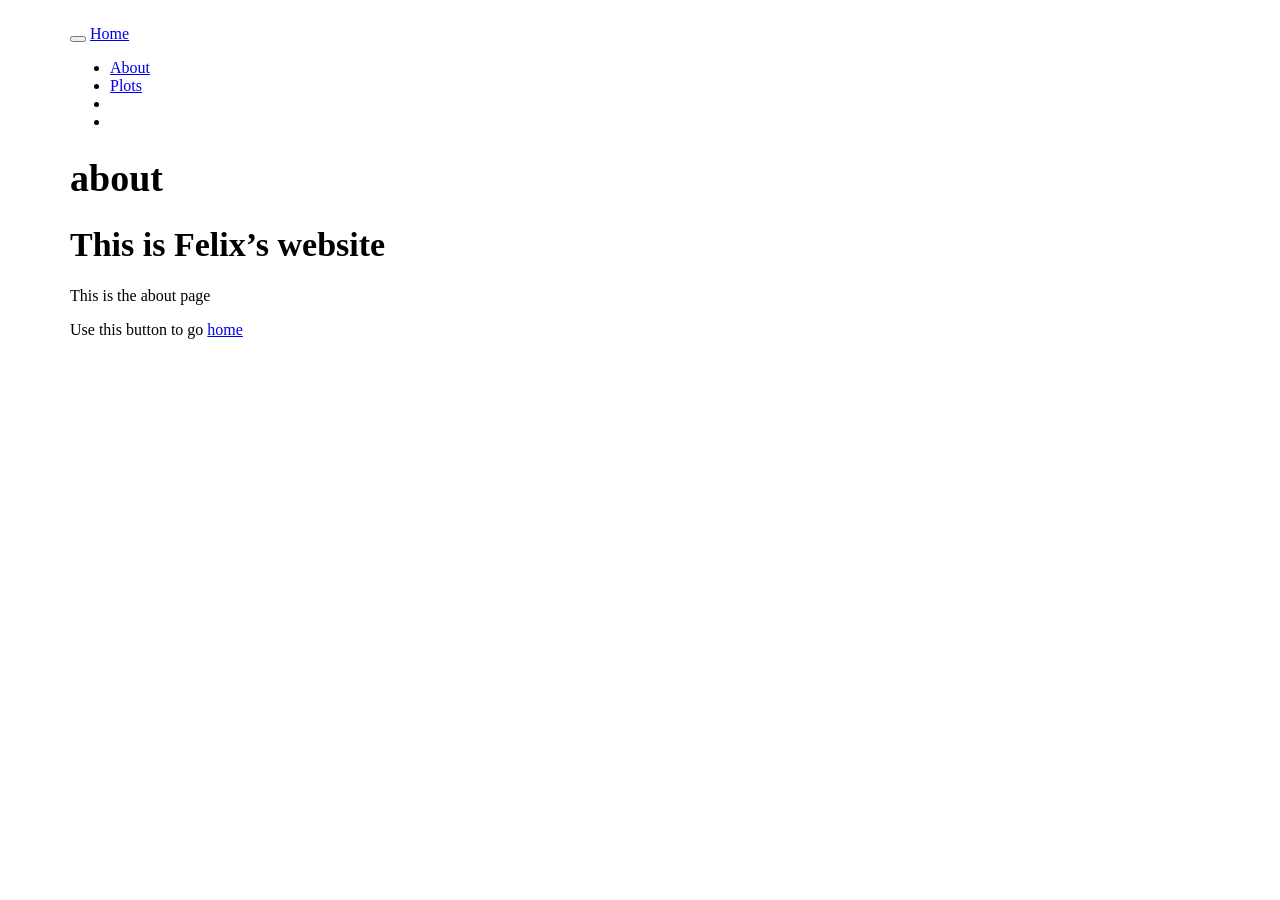
==== about.html @ 7d38d729 "Here is the site stuff" ====
<!DOCTYPE html>

<html>

<head>

<meta charset="utf-8" />
<meta name="generator" content="pandoc" />
<meta http-equiv="X-UA-Compatible" content="IE=EDGE" />




<title>about</title>

<script src="site_libs/header-attrs-2.32/header-attrs.js"></script>
<script src="site_libs/jquery-3.6.0/jquery-3.6.0.min.js"></script>
<meta name="viewport" content="width=device-width, initial-scale=1" />
<link href="site_libs/bootstrap-3.3.5/css/cerulean.min.css" rel="stylesheet" />
<script src="site_libs/bootstrap-3.3.5/js/bootstrap.min.js"></script>
<script src="site_libs/bootstrap-3.3.5/shim/html5shiv.min.js"></script>
<script src="site_libs/bootstrap-3.3.5/shim/respond.min.js"></script>
<style>h1 {font-size: 34px;}
       h1.title {font-size: 38px;}
       h2 {font-size: 30px;}
       h3 {font-size: 24px;}
       h4 {font-size: 18px;}
       h5 {font-size: 16px;}
       h6 {font-size: 12px;}
       code {color: inherit; background-color: rgba(0, 0, 0, 0.04);}
       pre:not([class]) { background-color: white }</style>
<script src="site_libs/jqueryui-1.13.2/jquery-ui.min.js"></script>
<link href="site_libs/tocify-1.9.1/jquery.tocify.css" rel="stylesheet" />
<script src="site_libs/tocify-1.9.1/jquery.tocify.js"></script>
<script src="site_libs/navigation-1.1/tabsets.js"></script>
<link href="site_libs/highlightjs-9.12.0/default.css" rel="stylesheet" />
<script src="site_libs/highlightjs-9.12.0/highlight.js"></script>
<link href="site_libs/font-awesome-6.5.2/css/all.min.css" rel="stylesheet" />
<link href="site_libs/font-awesome-6.5.2/css/v4-shims.min.css" rel="stylesheet" />

<style type="text/css">
  code{white-space: pre-wrap;}
  span.smallcaps{font-variant: small-caps;}
  span.underline{text-decoration: underline;}
  div.column{display: inline-block; vertical-align: top; width: 50%;}
  div.hanging-indent{margin-left: 1.5em; text-indent: -1.5em;}
  ul.task-list{list-style: none;}
    </style>

<style type="text/css">code{white-space: pre;}</style>
<script type="text/javascript">
if (window.hljs) {
  hljs.configure({languages: []});
  hljs.initHighlightingOnLoad();
  if (document.readyState && document.readyState === "complete") {
    window.setTimeout(function() { hljs.initHighlighting(); }, 0);
  }
}
</script>









<style type = "text/css">
.main-container {
  max-width: 940px;
  margin-left: auto;
  margin-right: auto;
}
img {
  max-width:100%;
}
.tabbed-pane {
  padding-top: 12px;
}
.html-widget {
  margin-bottom: 20px;
}
button.code-folding-btn:focus {
  outline: none;
}
summary {
  display: list-item;
}
details > summary > p:only-child {
  display: inline;
}
pre code {
  padding: 0;
}
</style>


<style type="text/css">
.dropdown-submenu {
  position: relative;
}
.dropdown-submenu>.dropdown-menu {
  top: 0;
  left: 100%;
  margin-top: -6px;
  margin-left: -1px;
  border-radius: 0 6px 6px 6px;
}
.dropdown-submenu:hover>.dropdown-menu {
  display: block;
}
.dropdown-submenu>a:after {
  display: block;
  content: " ";
  float: right;
  width: 0;
  height: 0;
  border-color: transparent;
  border-style: solid;
  border-width: 5px 0 5px 5px;
  border-left-color: #cccccc;
  margin-top: 5px;
  margin-right: -10px;
}
.dropdown-submenu:hover>a:after {
  border-left-color: #adb5bd;
}
.dropdown-submenu.pull-left {
  float: none;
}
.dropdown-submenu.pull-left>.dropdown-menu {
  left: -100%;
  margin-left: 10px;
  border-radius: 6px 0 6px 6px;
}
</style>

<script type="text/javascript">
// manage active state of menu based on current page
$(document).ready(function () {
  // active menu anchor
  href = window.location.pathname
  href = href.substr(href.lastIndexOf('/') + 1)
  if (href === "")
    href = "index.html";
  var menuAnchor = $('a[href="' + href + '"]');

  // mark the anchor link active (and if it's in a dropdown, also mark that active)
  var dropdown = menuAnchor.closest('li.dropdown');
  if (window.bootstrap) { // Bootstrap 4+
    menuAnchor.addClass('active');
    dropdown.find('> .dropdown-toggle').addClass('active');
  } else { // Bootstrap 3
    menuAnchor.parent().addClass('active');
    dropdown.addClass('active');
  }

  // Navbar adjustments
  var navHeight = $(".navbar").first().height() + 15;
  var style = document.createElement('style');
  var pt = "padding-top: " + navHeight + "px; ";
  var mt = "margin-top: -" + navHeight + "px; ";
  var css = "";
  // offset scroll position for anchor links (for fixed navbar)
  for (var i = 1; i <= 6; i++) {
    css += ".section h" + i + "{ " + pt + mt + "}\n";
  }
  style.innerHTML = "body {" + pt + "padding-bottom: 40px; }\n" + css;
  document.head.appendChild(style);
});
</script>

<!-- tabsets -->

<style type="text/css">
.tabset-dropdown > .nav-tabs {
  display: inline-table;
  max-height: 500px;
  min-height: 44px;
  overflow-y: auto;
  border: 1px solid #ddd;
  border-radius: 4px;
}

.tabset-dropdown > .nav-tabs > li.active:before, .tabset-dropdown > .nav-tabs.nav-tabs-open:before {
  content: "\e259";
  font-family: 'Glyphicons Halflings';
  display: inline-block;
  padding: 10px;
  border-right: 1px solid #ddd;
}

.tabset-dropdown > .nav-tabs.nav-tabs-open > li.active:before {
  content: "\e258";
  font-family: 'Glyphicons Halflings';
  border: none;
}

.tabset-dropdown > .nav-tabs > li.active {
  display: block;
}

.tabset-dropdown > .nav-tabs > li > a,
.tabset-dropdown > .nav-tabs > li > a:focus,
.tabset-dropdown > .nav-tabs > li > a:hover {
  border: none;
  display: inline-block;
  border-radius: 4px;
  background-color: transparent;
}

.tabset-dropdown > .nav-tabs.nav-tabs-open > li {
  display: block;
  float: none;
}

.tabset-dropdown > .nav-tabs > li {
  display: none;
}
</style>

<!-- code folding -->



<style type="text/css">

#TOC {
  margin: 25px 0px 20px 0px;
}
@media (max-width: 768px) {
#TOC {
  position: relative;
  width: 100%;
}
}

@media print {
.toc-content {
  /* see https://github.com/w3c/csswg-drafts/issues/4434 */
  float: right;
}
}

.toc-content {
  padding-left: 30px;
  padding-right: 40px;
}

div.main-container {
  max-width: 1200px;
}

div.tocify {
  width: 20%;
  max-width: 260px;
  max-height: 85%;
}

@media (min-width: 768px) and (max-width: 991px) {
  div.tocify {
    width: 25%;
  }
}

@media (max-width: 767px) {
  div.tocify {
    width: 100%;
    max-width: none;
  }
}

.tocify ul, .tocify li {
  line-height: 20px;
}

.tocify-subheader .tocify-item {
  font-size: 0.90em;
}

.tocify .list-group-item {
  border-radius: 0px;
}


</style>



</head>

<body>


<div class="container-fluid main-container">


<!-- setup 3col/9col grid for toc_float and main content  -->
<div class="row">
<div class="col-xs-12 col-sm-4 col-md-3">
<div id="TOC" class="tocify">
</div>
</div>

<div class="toc-content col-xs-12 col-sm-8 col-md-9">




<div class="navbar navbar-default  navbar-fixed-top" role="navigation">
  <div class="container">
    <div class="navbar-header">
      <button type="button" class="navbar-toggle collapsed" data-toggle="collapse" data-bs-toggle="collapse" data-target="#navbar" data-bs-target="#navbar">
        <span class="icon-bar"></span>
        <span class="icon-bar"></span>
        <span class="icon-bar"></span>
      </button>
      <a class="navbar-brand" href="index.html">Home</a>
    </div>
    <div id="navbar" class="navbar-collapse collapse">
      <ul class="nav navbar-nav">
        
      </ul>
      <ul class="nav navbar-nav navbar-right">
        <li>
  <a href="about.html">About</a>
</li>
<li>
  <a href="plots.html">Plots</a>
</li>
<li>
  <a href="mailto:&lt;fs2968@cumc.columbia.edu&gt;">
    <span class="fa fa-envelope fa-lg"></span>
     
  </a>
</li>
<li>
  <a href="http://github.com/FelixSongCUMC/">
    <span class="fa fa-github fa-lg"></span>
     
  </a>
</li>
      </ul>
    </div><!--/.nav-collapse -->
  </div><!--/.container -->
</div><!--/.navbar -->

<div id="header">



<h1 class="title toc-ignore">about</h1>

</div>


<div id="this-is-felixs-website" class="section level1">
<h1>This is Felix’s website</h1>
<p>This is the about page</p>
<p>Use this button to go <a href="index.html">home</a></p>
</div>



</div>
</div>

</div>

<script>

// add bootstrap table styles to pandoc tables
function bootstrapStylePandocTables() {
  $('tr.odd').parent('tbody').parent('table').addClass('table table-condensed');
}
$(document).ready(function () {
  bootstrapStylePandocTables();
});


</script>

<!-- tabsets -->

<script>
$(document).ready(function () {
  window.buildTabsets("TOC");
});

$(document).ready(function () {
  $('.tabset-dropdown > .nav-tabs > li').click(function () {
    $(this).parent().toggleClass('nav-tabs-open');
  });
});
</script>

<!-- code folding -->

<script>
$(document).ready(function ()  {

    // temporarily add toc-ignore selector to headers for the consistency with Pandoc
    $('.unlisted.unnumbered').addClass('toc-ignore')

    // move toc-ignore selectors from section div to header
    $('div.section.toc-ignore')
        .removeClass('toc-ignore')
        .children('h1,h2,h3,h4,h5').addClass('toc-ignore');

    // establish options
    var options = {
      selectors: "h1,h2,h3",
      theme: "bootstrap3",
      context: '.toc-content',
      hashGenerator: function (text) {
        return text.replace(/[.\\/?&!#<>]/g, '').replace(/\s/g, '_');
      },
      ignoreSelector: ".toc-ignore",
      scrollTo: 0
    };
    options.showAndHide = true;
    options.smoothScroll = true;

    // tocify
    var toc = $("#TOC").tocify(options).data("toc-tocify");
});
</script>

<!-- dynamically load mathjax for compatibility with self-contained -->
<script>
  (function () {
    var script = document.createElement("script");
    script.type = "text/javascript";
    script.src  = "https://mathjax.rstudio.com/latest/MathJax.js?config=TeX-AMS-MML_HTMLorMML";
    document.getElementsByTagName("head")[0].appendChild(script);
  })();
</script>

</body>
</html>
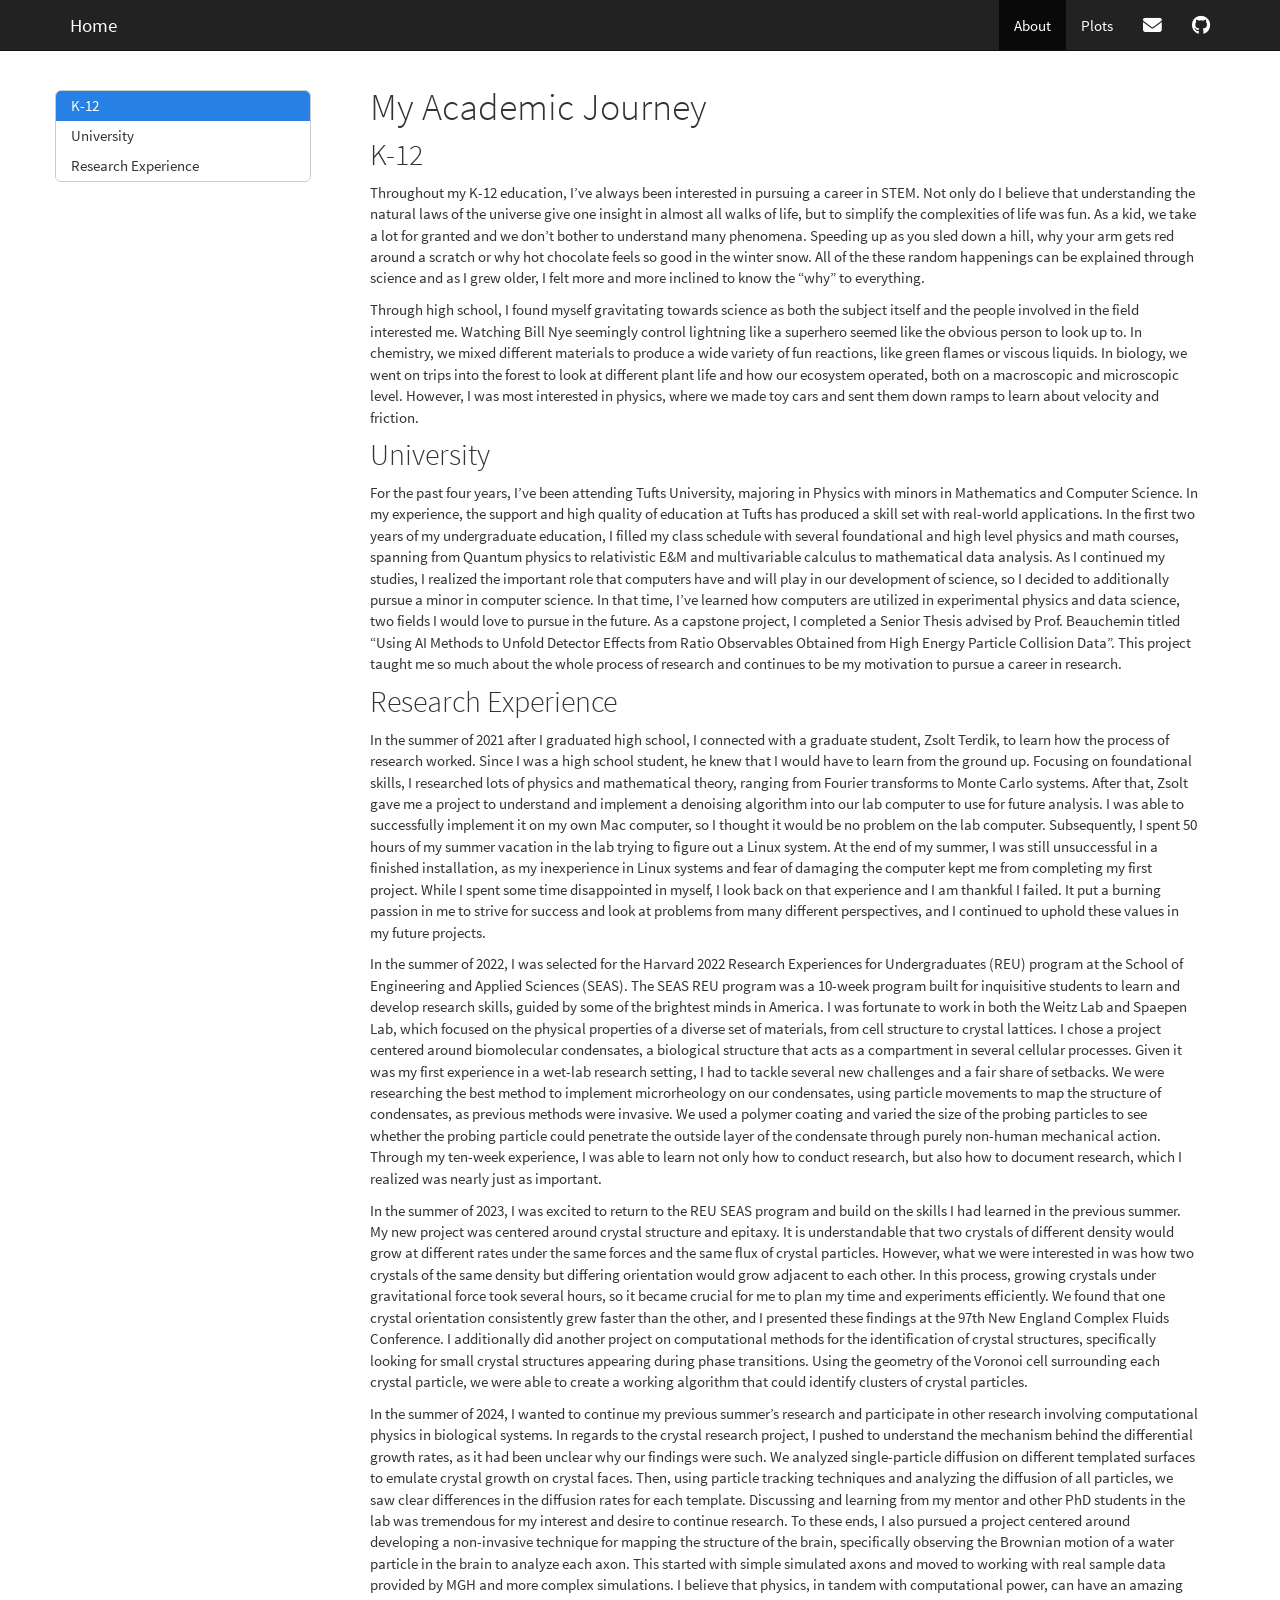
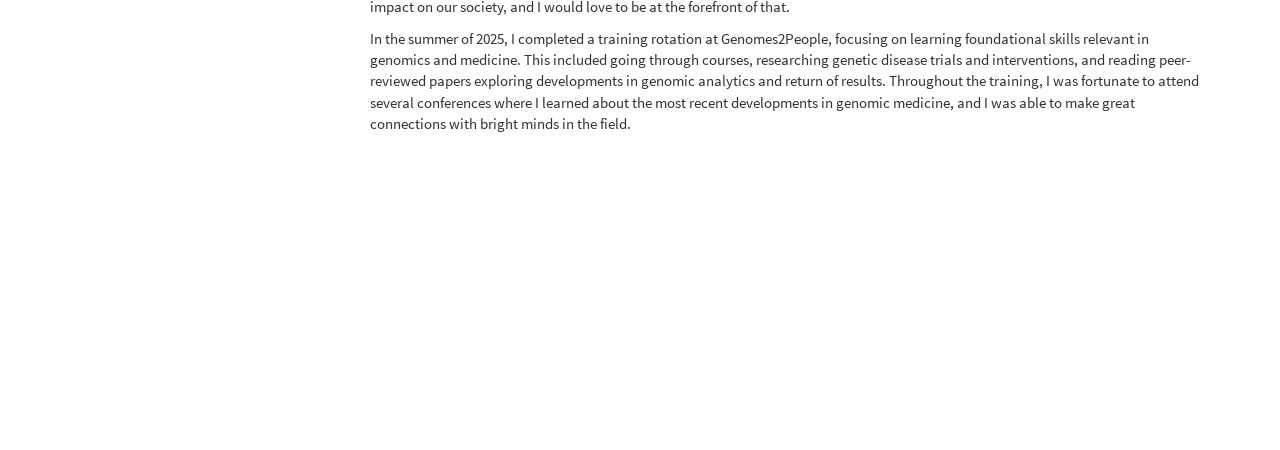
==== commit 31656c64: "First draft of website" ====
--- a/about.html
+++ b/about.html
@@ -11,12 +11,12 @@
 
 
 
-<title>about</title>
+<title>My Academic Journey</title>
 
 <script src="site_libs/header-attrs-2.32/header-attrs.js"></script>
 <script src="site_libs/jquery-3.6.0/jquery-3.6.0.min.js"></script>
 <meta name="viewport" content="width=device-width, initial-scale=1" />
-<link href="site_libs/bootstrap-3.3.5/css/cerulean.min.css" rel="stylesheet" />
+<link href="site_libs/bootstrap-3.3.5/css/cosmo.min.css" rel="stylesheet" />
 <script src="site_libs/bootstrap-3.3.5/js/bootstrap.min.js"></script>
 <script src="site_libs/bootstrap-3.3.5/shim/html5shiv.min.js"></script>
 <script src="site_libs/bootstrap-3.3.5/shim/respond.min.js"></script>
@@ -350,15 +350,138 @@
 
 
 
-<h1 class="title toc-ignore">about</h1>
-
-</div>
-
-
-<div id="this-is-felixs-website" class="section level1">
-<h1>This is Felix’s website</h1>
-<p>This is the about page</p>
-<p>Use this button to go <a href="index.html">home</a></p>
+<h1 class="title toc-ignore">My Academic Journey</h1>
+
+</div>
+
+
+<div id="k-12" class="section level2">
+<h2>K-12</h2>
+<p>Throughout my K-12 education, I’ve always been interested in pursuing
+a career in STEM. Not only do I believe that understanding the natural
+laws of the universe give one insight in almost all walks of life, but
+to simplify the complexities of life was fun. As a kid, we take a lot
+for granted and we don’t bother to understand many phenomena. Speeding
+up as you sled down a hill, why your arm gets red around a scratch or
+why hot chocolate feels so good in the winter snow. All of the these
+random happenings can be explained through science and as I grew older,
+I felt more and more inclined to know the “why” to everything.</p>
+<p>Through high school, I found myself gravitating towards science as
+both the subject itself and the people involved in the field interested
+me. Watching Bill Nye seemingly control lightning like a superhero
+seemed like the obvious person to look up to. In chemistry, we mixed
+different materials to produce a wide variety of fun reactions, like
+green flames or viscous liquids. In biology, we went on trips into the
+forest to look at different plant life and how our ecosystem operated,
+both on a macroscopic and microscopic level. However, I was most
+interested in physics, where we made toy cars and sent them down ramps
+to learn about velocity and friction.</p>
+</div>
+<div id="university" class="section level2">
+<h2>University</h2>
+<p>For the past four years, I’ve been attending Tufts University,
+majoring in Physics with minors in Mathematics and Computer Science. In
+my experience, the support and high quality of education at Tufts has
+produced a skill set with real-world applications. In the first two
+years of my undergraduate education, I filled my class schedule with
+several foundational and high level physics and math courses, spanning
+from Quantum physics to relativistic E&amp;M and multivariable calculus
+to mathematical data analysis. As I continued my studies, I realized the
+important role that computers have and will play in our development of
+science, so I decided to additionally pursue a minor in computer
+science. In that time, I’ve learned how computers are utilized in
+experimental physics and data science, two fields I would love to pursue
+in the future. As a capstone project, I completed a Senior Thesis
+advised by Prof. Beauchemin titled “Using AI Methods to Unfold Detector
+Effects from Ratio Observables Obtained from High Energy Particle
+Collision Data”. This project taught me so much about the whole process
+of research and continues to be my motivation to pursue a career in
+research.</p>
+</div>
+<div id="research-experience" class="section level2">
+<h2>Research Experience</h2>
+<p>In the summer of 2021 after I graduated high school, I connected with
+a graduate student, Zsolt Terdik, to learn how the process of research
+worked. Since I was a high school student, he knew that I would have to
+learn from the ground up. Focusing on foundational skills, I researched
+lots of physics and mathematical theory, ranging from Fourier transforms
+to Monte Carlo systems. After that, Zsolt gave me a project to
+understand and implement a denoising algorithm into our lab computer to
+use for future analysis. I was able to successfully implement it on my
+own Mac computer, so I thought it would be no problem on the lab
+computer. Subsequently, I spent 50 hours of my summer vacation in the
+lab trying to figure out a Linux system. At the end of my summer, I was
+still unsuccessful in a finished installation, as my inexperience in
+Linux systems and fear of damaging the computer kept me from completing
+my first project. While I spent some time disappointed in myself, I look
+back on that experience and I am thankful I failed. It put a burning
+passion in me to strive for success and look at problems from many
+different perspectives, and I continued to uphold these values in my
+future projects.</p>
+<p>In the summer of 2022, I was selected for the Harvard 2022 Research
+Experiences for Undergraduates (REU) program at the School of
+Engineering and Applied Sciences (SEAS). The SEAS REU program was a
+10-week program built for inquisitive students to learn and develop
+research skills, guided by some of the brightest minds in America. I was
+fortunate to work in both the Weitz Lab and Spaepen Lab, which focused
+on the physical properties of a diverse set of materials, from cell
+structure to crystal lattices. I chose a project centered around
+biomolecular condensates, a biological structure that acts as a
+compartment in several cellular processes. Given it was my first
+experience in a wet-lab research setting, I had to tackle several new
+challenges and a fair share of setbacks. We were researching the best
+method to implement microrheology on our condensates, using particle
+movements to map the structure of condensates, as previous methods were
+invasive. We used a polymer coating and varied the size of the probing
+particles to see whether the probing particle could penetrate the
+outside layer of the condensate through purely non-human mechanical
+action. Through my ten-week experience, I was able to learn not only how
+to conduct research, but also how to document research, which I realized
+was nearly just as important.</p>
+<p>In the summer of 2023, I was excited to return to the REU SEAS
+program and build on the skills I had learned in the previous summer. My
+new project was centered around crystal structure and epitaxy. It is
+understandable that two crystals of different density would grow at
+different rates under the same forces and the same flux of crystal
+particles. However, what we were interested in was how two crystals of
+the same density but differing orientation would grow adjacent to each
+other. In this process, growing crystals under gravitational force took
+several hours, so it became crucial for me to plan my time and
+experiments efficiently. We found that one crystal orientation
+consistently grew faster than the other, and I presented these findings
+at the 97th New England Complex Fluids Conference. I additionally did
+another project on computational methods for the identification of
+crystal structures, specifically looking for small crystal structures
+appearing during phase transitions. Using the geometry of the Voronoi
+cell surrounding each crystal particle, we were able to create a working
+algorithm that could identify clusters of crystal particles.</p>
+<p>In the summer of 2024, I wanted to continue my previous summer’s
+research and participate in other research involving computational
+physics in biological systems. In regards to the crystal research
+project, I pushed to understand the mechanism behind the differential
+growth rates, as it had been unclear why our findings were such. We
+analyzed single-particle diffusion on different templated surfaces to
+emulate crystal growth on crystal faces. Then, using particle tracking
+techniques and analyzing the diffusion of all particles, we saw clear
+differences in the diffusion rates for each template. Discussing and
+learning from my mentor and other PhD students in the lab was tremendous
+for my interest and desire to continue research. To these ends, I also
+pursued a project centered around developing a non-invasive technique
+for mapping the structure of the brain, specifically observing the
+Brownian motion of a water particle in the brain to analyze each axon.
+This started with simple simulated axons and moved to working with real
+sample data provided by MGH and more complex simulations. I believe that
+physics, in tandem with computational power, can have an amazing impact
+on our society, and I would love to be at the forefront of that.</p>
+<p>In the summer of 2025, I completed a training rotation at
+Genomes2People, focusing on learning foundational skills relevant in
+genomics and medicine. This included going through courses, researching
+genetic disease trials and interventions, and reading peer-reviewed
+papers exploring developments in genomic analytics and return of
+results. Throughout the training, I was fortunate to attend several
+conferences where I learned about the most recent developments in
+genomic medicine, and I was able to make great connections with bright
+minds in the field.</p>
 </div>
 
 
--- a/site_libs/bootstrap-3.3.5/css/cosmo.min.css
+++ b/site_libs/bootstrap-3.3.5/css/cosmo.min.css
@@ -0,0 +1,30 @@
+@font-face {
+  font-family: 'Source Sans Pro';
+  font-style: normal;
+  font-weight: 300;
+  src: url(fonts/SourceSansProLight.ttf) format('truetype');
+}
+@font-face {
+  font-family: 'Source Sans Pro';
+  font-style: normal;
+  font-weight: 400;
+  src: url(fonts/SourceSansPro.ttf) format('truetype');
+}
+@font-face {
+  font-family: 'Source Sans Pro';
+  font-style: normal;
+  font-weight: 700;
+  src: url(fonts/SourceSansProBold.ttf) format('truetype');
+}
+
+/*!
+ * bootswatch v3.3.6
+ * Homepage: http://bootswatch.com
+ * Copyright 2012-2015 Thomas Park
+ * Licensed under MIT
+ * Based on Bootstrap
+*//*!
+ * Bootstrap v3.3.6 (http://getbootstrap.com)
+ * Copyright 2011-2015 Twitter, Inc.
+ * Licensed under MIT (https://github.com/twbs/bootstrap/blob/master/LICENSE)
+ *//*! normalize.css v3.0.3 | MIT License | github.com/necolas/normalize.css */html{font-family:sans-serif;-ms-text-size-adjust:100%;-webkit-text-size-adjust:100%}body{margin:0}article,aside,details,figcaption,figure,footer,header,hgroup,main,menu,nav,section,summary{display:block}audio,canvas,progress,video{display:inline-block;vertical-align:baseline}audio:not([controls]){display:none;height:0}[hidden],template{display:none}a{background-color:transparent}a:active,a:hover{outline:0}abbr[title]{border-bottom:1px dotted}b,strong{font-weight:bold}dfn{font-style:italic}h1{font-size:2em;margin:0.67em 0}mark{background:#ff0;color:#000}small{font-size:80%}sub,sup{font-size:75%;line-height:0;position:relative;vertical-align:baseline}sup{top:-0.5em}sub{bottom:-0.25em}img{border:0}svg:not(:root){overflow:hidden}figure{margin:1em 40px}hr{-webkit-box-sizing:content-box;-moz-box-sizing:content-box;box-sizing:content-box;height:0}pre{overflow:auto}code,kbd,pre,samp{font-family:monospace, monospace;font-size:1em}button,input,optgroup,select,textarea{color:inherit;font:inherit;margin:0}button{overflow:visible}button,select{text-transform:none}button,html input[type="button"],input[type="reset"],input[type="submit"]{-webkit-appearance:button;cursor:pointer}button[disabled],html input[disabled]{cursor:default}button::-moz-focus-inner,input::-moz-focus-inner{border:0;padding:0}input{line-height:normal}input[type="checkbox"],input[type="radio"]{-webkit-box-sizing:border-box;-moz-box-sizing:border-box;box-sizing:border-box;padding:0}input[type="number"]::-webkit-inner-spin-button,input[type="number"]::-webkit-outer-spin-button{height:auto}input[type="search"]{-webkit-appearance:textfield;-webkit-box-sizing:content-box;-moz-box-sizing:content-box;box-sizing:content-box}input[type="search"]::-webkit-search-cancel-button,input[type="search"]::-webkit-search-decoration{-webkit-appearance:none}fieldset{border:1px solid #c0c0c0;margin:0 2px;padding:0.35em 0.625em 0.75em}legend{border:0;padding:0}textarea{overflow:auto}optgroup{font-weight:bold}table{border-collapse:collapse;border-spacing:0}td,th{padding:0}/*! Source: https://github.com/h5bp/html5-boilerplate/blob/master/src/css/main.css */@media print{*,*:before,*:after{background:transparent !important;color:#000 !important;-webkit-box-shadow:none !important;box-shadow:none !important;text-shadow:none !important}a,a:visited{text-decoration:underline}a[href]:after{content:" (" attr(href) ")"}abbr[title]:after{content:" (" attr(title) ")"}a[href^="#"]:after,a[href^="javascript:"]:after{content:""}pre,blockquote{border:1px solid #999;page-break-inside:avoid}thead{display:table-header-group}tr,img{page-break-inside:avoid}img{max-width:100% !important}p,h2,h3{orphans:3;widows:3}h2,h3{page-break-after:avoid}.navbar{display:none}.btn>.caret,.dropup>.btn>.caret{border-top-color:#000 !important}.label{border:1px solid #000}.table{border-collapse:collapse !important}.table td,.table th{background-color:#fff !important}.table-bordered th,.table-bordered td{border:1px solid #ddd !important}}@font-face{font-family:'Glyphicons Halflings';src:url('../fonts/glyphicons-halflings-regular.eot');src:url('../fonts/glyphicons-halflings-regular.eot?#iefix') format('embedded-opentype'),url('../fonts/glyphicons-halflings-regular.woff') format('woff'),url('../fonts/glyphicons-halflings-regular.ttf') format('truetype'),url('../fonts/glyphicons-halflings-regular.svg#glyphicons_halflingsregular') format('svg')}.glyphicon{position:relative;top:1px;display:inline-block;font-family:'Glyphicons Halflings';font-style:normal;font-weight:normal;line-height:1;-webkit-font-smoothing:antialiased;-moz-osx-font-smoothing:grayscale}.glyphicon-asterisk:before{content:"\002a"}.glyphicon-plus:before{content:"\002b"}.glyphicon-euro:before,.glyphicon-eur:before{content:"\20ac"}.glyphicon-minus:before{content:"\2212"}.glyphicon-cloud:before{content:"\2601"}.glyphicon-envelope:before{content:"\2709"}.glyphicon-pencil:before{content:"\270f"}.glyphicon-glass:before{content:"\e001"}.glyphicon-music:before{content:"\e002"}.glyphicon-search:before{content:"\e003"}.glyphicon-heart:before{content:"\e005"}.glyphicon-star:before{content:"\e006"}.glyphicon-star-empty:before{content:"\e007"}.glyphicon-user:before{content:"\e008"}.glyphicon-film:before{content:"\e009"}.glyphicon-th-large:before{content:"\e010"}.glyphicon-th:before{content:"\e011"}.glyphicon-th-list:before{content:"\e012"}.glyphicon-ok:before{content:"\e013"}.glyphicon-remove:before{content:"\e014"}.glyphicon-zoom-in:before{content:"\e015"}.glyphicon-zoom-out:before{content:"\e016"}.glyphicon-off:before{content:"\e017"}.glyphicon-signal:before{content:"\e018"}.glyphicon-cog:before{content:"\e019"}.glyphicon-trash:before{content:"\e020"}.glyphicon-home:before{content:"\e021"}.glyphicon-file:before{content:"\e022"}.glyphicon-time:before{content:"\e023"}.glyphicon-road:before{content:"\e024"}.glyphicon-download-alt:before{content:"\e025"}.glyphicon-download:before{content:"\e026"}.glyphicon-upload:before{content:"\e027"}.glyphicon-inbox:before{content:"\e028"}.glyphicon-play-circle:before{content:"\e029"}.glyphicon-repeat:before{content:"\e030"}.glyphicon-refresh:before{content:"\e031"}.glyphicon-list-alt:before{content:"\e032"}.glyphicon-lock:before{content:"\e033"}.glyphicon-flag:before{content:"\e034"}.glyphicon-headphones:before{content:"\e035"}.glyphicon-volume-off:before{content:"\e036"}.glyphicon-volume-down:before{content:"\e037"}.glyphicon-volume-up:before{content:"\e038"}.glyphicon-qrcode:before{content:"\e039"}.glyphicon-barcode:before{content:"\e040"}.glyphicon-tag:before{content:"\e041"}.glyphicon-tags:before{content:"\e042"}.glyphicon-book:before{content:"\e043"}.glyphicon-bookmark:before{content:"\e044"}.glyphicon-print:before{content:"\e045"}.glyphicon-camera:before{content:"\e046"}.glyphicon-font:before{content:"\e047"}.glyphicon-bold:before{content:"\e048"}.glyphicon-italic:before{content:"\e049"}.glyphicon-text-height:before{content:"\e050"}.glyphicon-text-width:before{content:"\e051"}.glyphicon-align-left:before{content:"\e052"}.glyphicon-align-center:before{content:"\e053"}.glyphicon-align-right:before{content:"\e054"}.glyphicon-align-justify:before{content:"\e055"}.glyphicon-list:before{content:"\e056"}.glyphicon-indent-left:before{content:"\e057"}.glyphicon-indent-right:before{content:"\e058"}.glyphicon-facetime-video:before{content:"\e059"}.glyphicon-picture:before{content:"\e060"}.glyphicon-map-marker:before{content:"\e062"}.glyphicon-adjust:before{content:"\e063"}.glyphicon-tint:before{content:"\e064"}.glyphicon-edit:before{content:"\e065"}.glyphicon-share:before{content:"\e066"}.glyphicon-check:before{content:"\e067"}.glyphicon-move:before{content:"\e068"}.glyphicon-step-backward:before{content:"\e069"}.glyphicon-fast-backward:before{content:"\e070"}.glyphicon-backward:before{content:"\e071"}.glyphicon-play:before{content:"\e072"}.glyphicon-pause:before{content:"\e073"}.glyphicon-stop:before{content:"\e074"}.glyphicon-forward:before{content:"\e075"}.glyphicon-fast-forward:before{content:"\e076"}.glyphicon-step-forward:before{content:"\e077"}.glyphicon-eject:before{content:"\e078"}.glyphicon-chevron-left:before{content:"\e079"}.glyphicon-chevron-right:before{content:"\e080"}.glyphicon-plus-sign:before{content:"\e081"}.glyphicon-minus-sign:before{content:"\e082"}.glyphicon-remove-sign:before{content:"\e083"}.glyphicon-ok-sign:before{content:"\e084"}.glyphicon-question-sign:before{content:"\e085"}.glyphicon-info-sign:before{content:"\e086"}.glyphicon-screenshot:before{content:"\e087"}.glyphicon-remove-circle:before{content:"\e088"}.glyphicon-ok-circle:before{content:"\e089"}.glyphicon-ban-circle:before{content:"\e090"}.glyphicon-arrow-left:before{content:"\e091"}.glyphicon-arrow-right:before{content:"\e092"}.glyphicon-arrow-up:before{content:"\e093"}.glyphicon-arrow-down:before{content:"\e094"}.glyphicon-share-alt:before{content:"\e095"}.glyphicon-resize-full:before{content:"\e096"}.glyphicon-resize-small:before{content:"\e097"}.glyphicon-exclamation-sign:before{content:"\e101"}.glyphicon-gift:before{content:"\e102"}.glyphicon-leaf:before{content:"\e103"}.glyphicon-fire:before{content:"\e104"}.glyphicon-eye-open:before{content:"\e105"}.glyphicon-eye-close:before{content:"\e106"}.glyphicon-warning-sign:before{content:"\e107"}.glyphicon-plane:before{content:"\e108"}.glyphicon-calendar:before{content:"\e109"}.glyphicon-random:before{content:"\e110"}.glyphicon-comment:before{content:"\e111"}.glyphicon-magnet:before{content:"\e112"}.glyphicon-chevron-up:before{content:"\e113"}.glyphicon-chevron-down:before{content:"\e114"}.glyphicon-retweet:before{content:"\e115"}.glyphicon-shopping-cart:before{content:"\e116"}.glyphicon-folder-close:before{content:"\e117"}.glyphicon-folder-open:before{content:"\e118"}.glyphicon-resize-vertical:before{content:"\e119"}.glyphicon-resize-horizontal:before{content:"\e120"}.glyphicon-hdd:before{content:"\e121"}.glyphicon-bullhorn:before{content:"\e122"}.glyphicon-bell:before{content:"\e123"}.glyphicon-certificate:before{content:"\e124"}.glyphicon-thumbs-up:before{content:"\e125"}.glyphicon-thumbs-down:before{content:"\e126"}.glyphicon-hand-right:before{content:"\e127"}.glyphicon-hand-left:before{content:"\e128"}.glyphicon-hand-up:before{content:"\e129"}.glyphicon-hand-down:before{content:"\e130"}.glyphicon-circle-arrow-right:before{content:"\e131"}.glyphicon-circle-arrow-left:before{content:"\e132"}.glyphicon-circle-arrow-up:before{content:"\e133"}.glyphicon-circle-arrow-down:before{content:"\e134"}.glyphicon-globe:before{content:"\e135"}.glyphicon-wrench:before{content:"\e136"}.glyphicon-tasks:before{content:"\e137"}.glyphicon-filter:before{content:"\e138"}.glyphicon-briefcase:before{content:"\e139"}.glyphicon-fullscreen:before{content:"\e140"}.glyphicon-dashboard:before{content:"\e141"}.glyphicon-paperclip:before{content:"\e142"}.glyphicon-heart-empty:before{content:"\e143"}.glyphicon-link:before{content:"\e144"}.glyphicon-phone:before{content:"\e145"}.glyphicon-pushpin:before{content:"\e146"}.glyphicon-usd:before{content:"\e148"}.glyphicon-gbp:before{content:"\e149"}.glyphicon-sort:before{content:"\e150"}.glyphicon-sort-by-alphabet:before{content:"\e151"}.glyphicon-sort-by-alphabet-alt:before{content:"\e152"}.glyphicon-sort-by-order:before{content:"\e153"}.glyphicon-sort-by-order-alt:before{content:"\e154"}.glyphicon-sort-by-attributes:before{content:"\e155"}.glyphicon-sort-by-attributes-alt:before{content:"\e156"}.glyphicon-unchecked:before{content:"\e157"}.glyphicon-expand:before{content:"\e158"}.glyphicon-collapse-down:before{content:"\e159"}.glyphicon-collapse-up:before{content:"\e160"}.glyphicon-log-in:before{content:"\e161"}.glyphicon-flash:before{content:"\e162"}.glyphicon-log-out:before{content:"\e163"}.glyphicon-new-window:before{content:"\e164"}.glyphicon-record:before{content:"\e165"}.glyphicon-save:before{content:"\e166"}.glyphicon-open:before{content:"\e167"}.glyphicon-saved:before{content:"\e168"}.glyphicon-import:before{content:"\e169"}.glyphicon-export:before{content:"\e170"}.glyphicon-send:before{content:"\e171"}.glyphicon-floppy-disk:before{content:"\e172"}.glyphicon-floppy-saved:before{content:"\e173"}.glyphicon-floppy-remove:before{content:"\e174"}.glyphicon-floppy-save:before{content:"\e175"}.glyphicon-floppy-open:before{content:"\e176"}.glyphicon-credit-card:before{content:"\e177"}.glyphicon-transfer:before{content:"\e178"}.glyphicon-cutlery:before{content:"\e179"}.glyphicon-header:before{content:"\e180"}.glyphicon-compressed:before{content:"\e181"}.glyphicon-earphone:before{content:"\e182"}.glyphicon-phone-alt:before{content:"\e183"}.glyphicon-tower:before{content:"\e184"}.glyphicon-stats:before{content:"\e185"}.glyphicon-sd-video:before{content:"\e186"}.glyphicon-hd-video:before{content:"\e187"}.glyphicon-subtitles:before{content:"\e188"}.glyphicon-sound-stereo:before{content:"\e189"}.glyphicon-sound-dolby:before{content:"\e190"}.glyphicon-sound-5-1:before{content:"\e191"}.glyphicon-sound-6-1:before{content:"\e192"}.glyphicon-sound-7-1:before{content:"\e193"}.glyphicon-copyright-mark:before{content:"\e194"}.glyphicon-registration-mark:before{content:"\e195"}.glyphicon-cloud-download:before{content:"\e197"}.glyphicon-cloud-upload:before{content:"\e198"}.glyphicon-tree-conifer:before{content:"\e199"}.glyphicon-tree-deciduous:before{content:"\e200"}.glyphicon-cd:before{content:"\e201"}.glyphicon-save-file:before{content:"\e202"}.glyphicon-open-file:before{content:"\e203"}.glyphicon-level-up:before{content:"\e204"}.glyphicon-copy:before{content:"\e205"}.glyphicon-paste:before{content:"\e206"}.glyphicon-alert:before{content:"\e209"}.glyphicon-equalizer:before{content:"\e210"}.glyphicon-king:before{content:"\e211"}.glyphicon-queen:before{content:"\e212"}.glyphicon-pawn:before{content:"\e213"}.glyphicon-bishop:before{content:"\e214"}.glyphicon-knight:before{content:"\e215"}.glyphicon-baby-formula:before{content:"\e216"}.glyphicon-tent:before{content:"\26fa"}.glyphicon-blackboard:before{content:"\e218"}.glyphicon-bed:before{content:"\e219"}.glyphicon-apple:before{content:"\f8ff"}.glyphicon-erase:before{content:"\e221"}.glyphicon-hourglass:before{content:"\231b"}.glyphicon-lamp:before{content:"\e223"}.glyphicon-duplicate:before{content:"\e224"}.glyphicon-piggy-bank:before{content:"\e225"}.glyphicon-scissors:before{content:"\e226"}.glyphicon-bitcoin:before{content:"\e227"}.glyphicon-btc:before{content:"\e227"}.glyphicon-xbt:before{content:"\e227"}.glyphicon-yen:before{content:"\00a5"}.glyphicon-jpy:before{content:"\00a5"}.glyphicon-ruble:before{content:"\20bd"}.glyphicon-rub:before{content:"\20bd"}.glyphicon-scale:before{content:"\e230"}.glyphicon-ice-lolly:before{content:"\e231"}.glyphicon-ice-lolly-tasted:before{content:"\e232"}.glyphicon-education:before{content:"\e233"}.glyphicon-option-horizontal:before{content:"\e234"}.glyphicon-option-vertical:before{content:"\e235"}.glyphicon-menu-hamburger:before{content:"\e236"}.glyphicon-modal-window:before{content:"\e237"}.glyphicon-oil:before{content:"\e238"}.glyphicon-grain:before{content:"\e239"}.glyphicon-sunglasses:before{content:"\e240"}.glyphicon-text-size:before{content:"\e241"}.glyphicon-text-color:before{content:"\e242"}.glyphicon-text-background:before{content:"\e243"}.glyphicon-object-align-top:before{content:"\e244"}.glyphicon-object-align-bottom:before{content:"\e245"}.glyphicon-object-align-horizontal:before{content:"\e246"}.glyphicon-object-align-left:before{content:"\e247"}.glyphicon-object-align-vertical:before{content:"\e248"}.glyphicon-object-align-right:before{content:"\e249"}.glyphicon-triangle-right:before{content:"\e250"}.glyphicon-triangle-left:before{content:"\e251"}.glyphicon-triangle-bottom:before{content:"\e252"}.glyphicon-triangle-top:before{content:"\e253"}.glyphicon-console:before{content:"\e254"}.glyphicon-superscript:before{content:"\e255"}.glyphicon-subscript:before{content:"\e256"}.glyphicon-menu-left:before{content:"\e257"}.glyphicon-menu-right:before{content:"\e258"}.glyphicon-menu-down:before{content:"\e259"}.glyphicon-menu-up:before{content:"\e260"}*{-webkit-box-sizing:border-box;-moz-box-sizing:border-box;box-sizing:border-box}*:before,*:after{-webkit-box-sizing:border-box;-moz-box-sizing:border-box;box-sizing:border-box}html{font-size:10px;-webkit-tap-highlight-color:rgba(0,0,0,0)}body{font-family:"Source Sans Pro",Calibri,Candara,Arial,sans-serif;font-size:15px;line-height:1.42857143;color:#333333;background-color:#ffffff}input,button,select,textarea{font-family:inherit;font-size:inherit;line-height:inherit}a{color:#2780e3;text-decoration:none}a:hover,a:focus{color:#165ba8;text-decoration:underline}a:focus{outline:thin dotted;outline:5px auto -webkit-focus-ring-color;outline-offset:-2px}figure{margin:0}img{vertical-align:middle}.img-responsive,.thumbnail>img,.thumbnail a>img,.carousel-inner>.item>img,.carousel-inner>.item>a>img{display:block;max-width:100%;height:auto}.img-rounded{border-radius:0}.img-thumbnail{padding:4px;line-height:1.42857143;background-color:#ffffff;border:1px solid #dddddd;border-radius:0;-webkit-transition:all .2s ease-in-out;-o-transition:all .2s ease-in-out;transition:all .2s ease-in-out;display:inline-block;max-width:100%;height:auto}.img-circle{border-radius:50%}hr{margin-top:21px;margin-bottom:21px;border:0;border-top:1px solid #e6e6e6}.sr-only{position:absolute;width:1px;height:1px;margin:-1px;padding:0;overflow:hidden;clip:rect(0, 0, 0, 0);border:0}.sr-only-focusable:active,.sr-only-focusable:focus{position:static;width:auto;height:auto;margin:0;overflow:visible;clip:auto}[role="button"]{cursor:pointer}h1,h2,h3,h4,h5,h6,.h1,.h2,.h3,.h4,.h5,.h6{font-family:"Source Sans Pro",Calibri,Candara,Arial,sans-serif;font-weight:300;line-height:1.1;color:inherit}h1 small,h2 small,h3 small,h4 small,h5 small,h6 small,.h1 small,.h2 small,.h3 small,.h4 small,.h5 small,.h6 small,h1 .small,h2 .small,h3 .small,h4 .small,h5 .small,h6 .small,.h1 .small,.h2 .small,.h3 .small,.h4 .small,.h5 .small,.h6 .small{font-weight:normal;line-height:1;color:#999999}h1,.h1,h2,.h2,h3,.h3{margin-top:21px;margin-bottom:10.5px}h1 small,.h1 small,h2 small,.h2 small,h3 small,.h3 small,h1 .small,.h1 .small,h2 .small,.h2 .small,h3 .small,.h3 .small{font-size:65%}h4,.h4,h5,.h5,h6,.h6{margin-top:10.5px;margin-bottom:10.5px}h4 small,.h4 small,h5 small,.h5 small,h6 small,.h6 small,h4 .small,.h4 .small,h5 .small,.h5 .small,h6 .small,.h6 .small{font-size:75%}h1,.h1{font-size:39px}h2,.h2{font-size:32px}h3,.h3{font-size:26px}h4,.h4{font-size:19px}h5,.h5{font-size:15px}h6,.h6{font-size:13px}p{margin:0 0 10.5px}.lead{margin-bottom:21px;font-size:17px;font-weight:300;line-height:1.4}@media (min-width:768px){.lead{font-size:22.5px}}small,.small{font-size:86%}mark,.mark{background-color:#ff7518;padding:.2em}.text-left{text-align:left}.text-right{text-align:right}.text-center{text-align:center}.text-justify{text-align:justify}.text-nowrap{white-space:nowrap}.text-lowercase{text-transform:lowercase}.text-uppercase{text-transform:uppercase}.text-capitalize{text-transform:capitalize}.text-muted{color:#999999}.text-primary{color:#2780e3}a.text-primary:hover,a.text-primary:focus{color:#1967be}.text-success{color:#ffffff}a.text-success:hover,a.text-success:focus{color:#e6e6e6}.text-info{color:#ffffff}a.text-info:hover,a.text-info:focus{color:#e6e6e6}.text-warning{color:#ffffff}a.text-warning:hover,a.text-warning:focus{color:#e6e6e6}.text-danger{color:#ffffff}a.text-danger:hover,a.text-danger:focus{color:#e6e6e6}.bg-primary{color:#fff;background-color:#2780e3}a.bg-primary:hover,a.bg-primary:focus{background-color:#1967be}.bg-success{background-color:#3fb618}a.bg-success:hover,a.bg-success:focus{background-color:#2f8912}.bg-info{background-color:#9954bb}a.bg-info:hover,a.bg-info:focus{background-color:#7e3f9d}.bg-warning{background-color:#ff7518}a.bg-warning:hover,a.bg-warning:focus{background-color:#e45c00}.bg-danger{background-color:#ff0039}a.bg-danger:hover,a.bg-danger:focus{background-color:#cc002e}.page-header{padding-bottom:9.5px;margin:42px 0 21px;border-bottom:1px solid #e6e6e6}ul,ol{margin-top:0;margin-bottom:10.5px}ul ul,ol ul,ul ol,ol ol{margin-bottom:0}.list-unstyled{padding-left:0;list-style:none}.list-inline{padding-left:0;list-style:none;margin-left:-5px}.list-inline>li{display:inline-block;padding-left:5px;padding-right:5px}dl{margin-top:0;margin-bottom:21px}dt,dd{line-height:1.42857143}dt{font-weight:bold}dd{margin-left:0}@media (min-width:768px){.dl-horizontal dt{float:left;width:160px;clear:left;text-align:right;overflow:hidden;text-overflow:ellipsis;white-space:nowrap}.dl-horizontal dd{margin-left:180px}}abbr[title],abbr[data-original-title]{cursor:help;border-bottom:1px dotted #999999}.initialism{font-size:90%;text-transform:uppercase}blockquote{padding:10.5px 21px;margin:0 0 21px;font-size:18.75px;border-left:5px solid #e6e6e6}blockquote p:last-child,blockquote ul:last-child,blockquote ol:last-child{margin-bottom:0}blockquote footer,blockquote small,blockquote .small{display:block;font-size:80%;line-height:1.42857143;color:#999999}blockquote footer:before,blockquote small:before,blockquote .small:before{content:'\2014 \00A0'}.blockquote-reverse,blockquote.pull-right{padding-right:15px;padding-left:0;border-right:5px solid #e6e6e6;border-left:0;text-align:right}.blockquote-reverse footer:before,blockquote.pull-right footer:before,.blockquote-reverse small:before,blockquote.pull-right small:before,.blockquote-reverse .small:before,blockquote.pull-right .small:before{content:''}.blockquote-reverse footer:after,blockquote.pull-right footer:after,.blockquote-reverse small:after,blockquote.pull-right small:after,.blockquote-reverse .small:after,blockquote.pull-right .small:after{content:'\00A0 \2014'}address{margin-bottom:21px;font-style:normal;line-height:1.42857143}code,kbd,pre,samp{font-family:monospace}code{padding:2px 4px;font-size:90%;color:#c7254e;background-color:#f9f2f4;border-radius:0}kbd{padding:2px 4px;font-size:90%;color:#ffffff;background-color:#333333;border-radius:0;-webkit-box-shadow:inset 0 -1px 0 rgba(0,0,0,0.25);box-shadow:inset 0 -1px 0 rgba(0,0,0,0.25)}kbd kbd{padding:0;font-size:100%;font-weight:bold;-webkit-box-shadow:none;box-shadow:none}pre{display:block;padding:10px;margin:0 0 10.5px;font-size:14px;line-height:1.42857143;word-break:break-all;word-wrap:break-word;color:#333333;background-color:#f5f5f5;border:1px solid #cccccc;border-radius:0}pre code{padding:0;font-size:inherit;color:inherit;white-space:pre-wrap;background-color:transparent;border-radius:0}.pre-scrollable{max-height:340px;overflow-y:scroll}.container{margin-right:auto;margin-left:auto;padding-left:15px;padding-right:15px}@media (min-width:768px){.container{width:750px}}@media (min-width:992px){.container{width:970px}}@media (min-width:1200px){.container{width:1170px}}.container-fluid{margin-right:auto;margin-left:auto;padding-left:15px;padding-right:15px}.row{margin-left:-15px;margin-right:-15px}.col-xs-1,.col-sm-1,.col-md-1,.col-lg-1,.col-xs-2,.col-sm-2,.col-md-2,.col-lg-2,.col-xs-3,.col-sm-3,.col-md-3,.col-lg-3,.col-xs-4,.col-sm-4,.col-md-4,.col-lg-4,.col-xs-5,.col-sm-5,.col-md-5,.col-lg-5,.col-xs-6,.col-sm-6,.col-md-6,.col-lg-6,.col-xs-7,.col-sm-7,.col-md-7,.col-lg-7,.col-xs-8,.col-sm-8,.col-md-8,.col-lg-8,.col-xs-9,.col-sm-9,.col-md-9,.col-lg-9,.col-xs-10,.col-sm-10,.col-md-10,.col-lg-10,.col-xs-11,.col-sm-11,.col-md-11,.col-lg-11,.col-xs-12,.col-sm-12,.col-md-12,.col-lg-12{position:relative;min-height:1px;padding-left:15px;padding-right:15px}.col-xs-1,.col-xs-2,.col-xs-3,.col-xs-4,.col-xs-5,.col-xs-6,.col-xs-7,.col-xs-8,.col-xs-9,.col-xs-10,.col-xs-11,.col-xs-12{float:left}.col-xs-12{width:100%}.col-xs-11{width:91.66666667%}.col-xs-10{width:83.33333333%}.col-xs-9{width:75%}.col-xs-8{width:66.66666667%}.col-xs-7{width:58.33333333%}.col-xs-6{width:50%}.col-xs-5{width:41.66666667%}.col-xs-4{width:33.33333333%}.col-xs-3{width:25%}.col-xs-2{width:16.66666667%}.col-xs-1{width:8.33333333%}.col-xs-pull-12{right:100%}.col-xs-pull-11{right:91.66666667%}.col-xs-pull-10{right:83.33333333%}.col-xs-pull-9{right:75%}.col-xs-pull-8{right:66.66666667%}.col-xs-pull-7{right:58.33333333%}.col-xs-pull-6{right:50%}.col-xs-pull-5{right:41.66666667%}.col-xs-pull-4{right:33.33333333%}.col-xs-pull-3{right:25%}.col-xs-pull-2{right:16.66666667%}.col-xs-pull-1{right:8.33333333%}.col-xs-pull-0{right:auto}.col-xs-push-12{left:100%}.col-xs-push-11{left:91.66666667%}.col-xs-push-10{left:83.33333333%}.col-xs-push-9{left:75%}.col-xs-push-8{left:66.66666667%}.col-xs-push-7{left:58.33333333%}.col-xs-push-6{left:50%}.col-xs-push-5{left:41.66666667%}.col-xs-push-4{left:33.33333333%}.col-xs-push-3{left:25%}.col-xs-push-2{left:16.66666667%}.col-xs-push-1{left:8.33333333%}.col-xs-push-0{left:auto}.col-xs-offset-12{margin-left:100%}.col-xs-offset-11{margin-left:91.66666667%}.col-xs-offset-10{margin-left:83.33333333%}.col-xs-offset-9{margin-left:75%}.col-xs-offset-8{margin-left:66.66666667%}.col-xs-offset-7{margin-left:58.33333333%}.col-xs-offset-6{margin-left:50%}.col-xs-offset-5{margin-left:41.66666667%}.col-xs-offset-4{margin-left:33.33333333%}.col-xs-offset-3{margin-left:25%}.col-xs-offset-2{margin-left:16.66666667%}.col-xs-offset-1{margin-left:8.33333333%}.col-xs-offset-0{margin-left:0%}@media (min-width:768px){.col-sm-1,.col-sm-2,.col-sm-3,.col-sm-4,.col-sm-5,.col-sm-6,.col-sm-7,.col-sm-8,.col-sm-9,.col-sm-10,.col-sm-11,.col-sm-12{float:left}.col-sm-12{width:100%}.col-sm-11{width:91.66666667%}.col-sm-10{width:83.33333333%}.col-sm-9{width:75%}.col-sm-8{width:66.66666667%}.col-sm-7{width:58.33333333%}.col-sm-6{width:50%}.col-sm-5{width:41.66666667%}.col-sm-4{width:33.33333333%}.col-sm-3{width:25%}.col-sm-2{width:16.66666667%}.col-sm-1{width:8.33333333%}.col-sm-pull-12{right:100%}.col-sm-pull-11{right:91.66666667%}.col-sm-pull-10{right:83.33333333%}.col-sm-pull-9{right:75%}.col-sm-pull-8{right:66.66666667%}.col-sm-pull-7{right:58.33333333%}.col-sm-pull-6{right:50%}.col-sm-pull-5{right:41.66666667%}.col-sm-pull-4{right:33.33333333%}.col-sm-pull-3{right:25%}.col-sm-pull-2{right:16.66666667%}.col-sm-pull-1{right:8.33333333%}.col-sm-pull-0{right:auto}.col-sm-push-12{left:100%}.col-sm-push-11{left:91.66666667%}.col-sm-push-10{left:83.33333333%}.col-sm-push-9{left:75%}.col-sm-push-8{left:66.66666667%}.col-sm-push-7{left:58.33333333%}.col-sm-push-6{left:50%}.col-sm-push-5{left:41.66666667%}.col-sm-push-4{left:33.33333333%}.col-sm-push-3{left:25%}.col-sm-push-2{left:16.66666667%}.col-sm-push-1{left:8.33333333%}.col-sm-push-0{left:auto}.col-sm-offset-12{margin-left:100%}.col-sm-offset-11{margin-left:91.66666667%}.col-sm-offset-10{margin-left:83.33333333%}.col-sm-offset-9{margin-left:75%}.col-sm-offset-8{margin-left:66.66666667%}.col-sm-offset-7{margin-left:58.33333333%}.col-sm-offset-6{margin-left:50%}.col-sm-offset-5{margin-left:41.66666667%}.col-sm-offset-4{margin-left:33.33333333%}.col-sm-offset-3{margin-left:25%}.col-sm-offset-2{margin-left:16.66666667%}.col-sm-offset-1{margin-left:8.33333333%}.col-sm-offset-0{margin-left:0%}}@media (min-width:992px){.col-md-1,.col-md-2,.col-md-3,.col-md-4,.col-md-5,.col-md-6,.col-md-7,.col-md-8,.col-md-9,.col-md-10,.col-md-11,.col-md-12{float:left}.col-md-12{width:100%}.col-md-11{width:91.66666667%}.col-md-10{width:83.33333333%}.col-md-9{width:75%}.col-md-8{width:66.66666667%}.col-md-7{width:58.33333333%}.col-md-6{width:50%}.col-md-5{width:41.66666667%}.col-md-4{width:33.33333333%}.col-md-3{width:25%}.col-md-2{width:16.66666667%}.col-md-1{width:8.33333333%}.col-md-pull-12{right:100%}.col-md-pull-11{right:91.66666667%}.col-md-pull-10{right:83.33333333%}.col-md-pull-9{right:75%}.col-md-pull-8{right:66.66666667%}.col-md-pull-7{right:58.33333333%}.col-md-pull-6{right:50%}.col-md-pull-5{right:41.66666667%}.col-md-pull-4{right:33.33333333%}.col-md-pull-3{right:25%}.col-md-pull-2{right:16.66666667%}.col-md-pull-1{right:8.33333333%}.col-md-pull-0{right:auto}.col-md-push-12{left:100%}.col-md-push-11{left:91.66666667%}.col-md-push-10{left:83.33333333%}.col-md-push-9{left:75%}.col-md-push-8{left:66.66666667%}.col-md-push-7{left:58.33333333%}.col-md-push-6{left:50%}.col-md-push-5{left:41.66666667%}.col-md-push-4{left:33.33333333%}.col-md-push-3{left:25%}.col-md-push-2{left:16.66666667%}.col-md-push-1{left:8.33333333%}.col-md-push-0{left:auto}.col-md-offset-12{margin-left:100%}.col-md-offset-11{margin-left:91.66666667%}.col-md-offset-10{margin-left:83.33333333%}.col-md-offset-9{margin-left:75%}.col-md-offset-8{margin-left:66.66666667%}.col-md-offset-7{margin-left:58.33333333%}.col-md-offset-6{margin-left:50%}.col-md-offset-5{margin-left:41.66666667%}.col-md-offset-4{margin-left:33.33333333%}.col-md-offset-3{margin-left:25%}.col-md-offset-2{margin-left:16.66666667%}.col-md-offset-1{margin-left:8.33333333%}.col-md-offset-0{margin-left:0%}}@media (min-width:1200px){.col-lg-1,.col-lg-2,.col-lg-3,.col-lg-4,.col-lg-5,.col-lg-6,.col-lg-7,.col-lg-8,.col-lg-9,.col-lg-10,.col-lg-11,.col-lg-12{float:left}.col-lg-12{width:100%}.col-lg-11{width:91.66666667%}.col-lg-10{width:83.33333333%}.col-lg-9{width:75%}.col-lg-8{width:66.66666667%}.col-lg-7{width:58.33333333%}.col-lg-6{width:50%}.col-lg-5{width:41.66666667%}.col-lg-4{width:33.33333333%}.col-lg-3{width:25%}.col-lg-2{width:16.66666667%}.col-lg-1{width:8.33333333%}.col-lg-pull-12{right:100%}.col-lg-pull-11{right:91.66666667%}.col-lg-pull-10{right:83.33333333%}.col-lg-pull-9{right:75%}.col-lg-pull-8{right:66.66666667%}.col-lg-pull-7{right:58.33333333%}.col-lg-pull-6{right:50%}.col-lg-pull-5{right:41.66666667%}.col-lg-pull-4{right:33.33333333%}.col-lg-pull-3{right:25%}.col-lg-pull-2{right:16.66666667%}.col-lg-pull-1{right:8.33333333%}.col-lg-pull-0{right:auto}.col-lg-push-12{left:100%}.col-lg-push-11{left:91.66666667%}.col-lg-push-10{left:83.33333333%}.col-lg-push-9{left:75%}.col-lg-push-8{left:66.66666667%}.col-lg-push-7{left:58.33333333%}.col-lg-push-6{left:50%}.col-lg-push-5{left:41.66666667%}.col-lg-push-4{left:33.33333333%}.col-lg-push-3{left:25%}.col-lg-push-2{left:16.66666667%}.col-lg-push-1{left:8.33333333%}.col-lg-push-0{left:auto}.col-lg-offset-12{margin-left:100%}.col-lg-offset-11{margin-left:91.66666667%}.col-lg-offset-10{margin-left:83.33333333%}.col-lg-offset-9{margin-left:75%}.col-lg-offset-8{margin-left:66.66666667%}.col-lg-offset-7{margin-left:58.33333333%}.col-lg-offset-6{margin-left:50%}.col-lg-offset-5{margin-left:41.66666667%}.col-lg-offset-4{margin-left:33.33333333%}.col-lg-offset-3{margin-left:25%}.col-lg-offset-2{margin-left:16.66666667%}.col-lg-offset-1{margin-left:8.33333333%}.col-lg-offset-0{margin-left:0%}}table{background-color:transparent}caption{padding-top:8px;padding-bottom:8px;color:#999999;text-align:left}th{}.table{width:100%;max-width:100%;margin-bottom:21px}.table>thead>tr>th,.table>tbody>tr>th,.table>tfoot>tr>th,.table>thead>tr>td,.table>tbody>tr>td,.table>tfoot>tr>td{padding:8px;line-height:1.42857143;vertical-align:top;border-top:1px solid #dddddd}.table>thead>tr>th{vertical-align:bottom;border-bottom:2px solid #dddddd}.table>caption+thead>tr:first-child>th,.table>colgroup+thead>tr:first-child>th,.table>thead:first-child>tr:first-child>th,.table>caption+thead>tr:first-child>td,.table>colgroup+thead>tr:first-child>td,.table>thead:first-child>tr:first-child>td{border-top:0}.table>tbody+tbody{border-top:2px solid #dddddd}.table .table{background-color:#ffffff}.table-condensed>thead>tr>th,.table-condensed>tbody>tr>th,.table-condensed>tfoot>tr>th,.table-condensed>thead>tr>td,.table-condensed>tbody>tr>td,.table-condensed>tfoot>tr>td{padding:5px}.table-bordered{border:1px solid #dddddd}.table-bordered>thead>tr>th,.table-bordered>tbody>tr>th,.table-bordered>tfoot>tr>th,.table-bordered>thead>tr>td,.table-bordered>tbody>tr>td,.table-bordered>tfoot>tr>td{border:1px solid #dddddd}.table-bordered>thead>tr>th,.table-bordered>thead>tr>td{border-bottom-width:2px}.table-striped>tbody>tr:nth-of-type(odd){background-color:#f9f9f9}.table-hover>tbody>tr:hover{background-color:#f5f5f5}table col[class*="col-"]{position:static;float:none;display:table-column}table td[class*="col-"],table th[class*="col-"]{position:static;float:none;display:table-cell}.table>thead>tr>td.active,.table>tbody>tr>td.active,.table>tfoot>tr>td.active,.table>thead>tr>th.active,.table>tbody>tr>th.active,.table>tfoot>tr>th.active,.table>thead>tr.active>td,.table>tbody>tr.active>td,.table>tfoot>tr.active>td,.table>thead>tr.active>th,.table>tbody>tr.active>th,.table>tfoot>tr.active>th{background-color:#f5f5f5}.table-hover>tbody>tr>td.active:hover,.table-hover>tbody>tr>th.active:hover,.table-hover>tbody>tr.active:hover>td,.table-hover>tbody>tr:hover>.active,.table-hover>tbody>tr.active:hover>th{background-color:#e8e8e8}.table>thead>tr>td.success,.table>tbody>tr>td.success,.table>tfoot>tr>td.success,.table>thead>tr>th.success,.table>tbody>tr>th.success,.table>tfoot>tr>th.success,.table>thead>tr.success>td,.table>tbody>tr.success>td,.table>tfoot>tr.success>td,.table>thead>tr.success>th,.table>tbody>tr.success>th,.table>tfoot>tr.success>th{background-color:#3fb618}.table-hover>tbody>tr>td.success:hover,.table-hover>tbody>tr>th.success:hover,.table-hover>tbody>tr.success:hover>td,.table-hover>tbody>tr:hover>.success,.table-hover>tbody>tr.success:hover>th{background-color:#379f15}.table>thead>tr>td.info,.table>tbody>tr>td.info,.table>tfoot>tr>td.info,.table>thead>tr>th.info,.table>tbody>tr>th.info,.table>tfoot>tr>th.info,.table>thead>tr.info>td,.table>tbody>tr.info>td,.table>tfoot>tr.info>td,.table>thead>tr.info>th,.table>tbody>tr.info>th,.table>tfoot>tr.info>th{background-color:#9954bb}.table-hover>tbody>tr>td.info:hover,.table-hover>tbody>tr>th.info:hover,.table-hover>tbody>tr.info:hover>td,.table-hover>tbody>tr:hover>.info,.table-hover>tbody>tr.info:hover>th{background-color:#8d46b0}.table>thead>tr>td.warning,.table>tbody>tr>td.warning,.table>tfoot>tr>td.warning,.table>thead>tr>th.warning,.table>tbody>tr>th.warning,.table>tfoot>tr>th.warning,.table>thead>tr.warning>td,.table>tbody>tr.warning>td,.table>tfoot>tr.warning>td,.table>thead>tr.warning>th,.table>tbody>tr.warning>th,.table>tfoot>tr.warning>th{background-color:#ff7518}.table-hover>tbody>tr>td.warning:hover,.table-hover>tbody>tr>th.warning:hover,.table-hover>tbody>tr.warning:hover>td,.table-hover>tbody>tr:hover>.warning,.table-hover>tbody>tr.warning:hover>th{background-color:#fe6600}.table>thead>tr>td.danger,.table>tbody>tr>td.danger,.table>tfoot>tr>td.danger,.table>thead>tr>th.danger,.table>tbody>tr>th.danger,.table>tfoot>tr>th.danger,.table>thead>tr.danger>td,.table>tbody>tr.danger>td,.table>tfoot>tr.danger>td,.table>thead>tr.danger>th,.table>tbody>tr.danger>th,.table>tfoot>tr.danger>th{background-color:#ff0039}.table-hover>tbody>tr>td.danger:hover,.table-hover>tbody>tr>th.danger:hover,.table-hover>tbody>tr.danger:hover>td,.table-hover>tbody>tr:hover>.danger,.table-hover>tbody>tr.danger:hover>th{background-color:#e60033}.table-responsive{overflow-x:auto;min-height:0.01%}@media screen and (max-width:767px){.table-responsive{width:100%;margin-bottom:15.75px;overflow-y:hidden;-ms-overflow-style:-ms-autohiding-scrollbar;border:1px solid #dddddd}.table-responsive>.table{margin-bottom:0}.table-responsive>.table>thead>tr>th,.table-responsive>.table>tbody>tr>th,.table-responsive>.table>tfoot>tr>th,.table-responsive>.table>thead>tr>td,.table-responsive>.table>tbody>tr>td,.table-responsive>.table>tfoot>tr>td{white-space:nowrap}.table-responsive>.table-bordered{border:0}.table-responsive>.table-bordered>thead>tr>th:first-child,.table-responsive>.table-bordered>tbody>tr>th:first-child,.table-responsive>.table-bordered>tfoot>tr>th:first-child,.table-responsive>.table-bordered>thead>tr>td:first-child,.table-responsive>.table-bordered>tbody>tr>td:first-child,.table-responsive>.table-bordered>tfoot>tr>td:first-child{border-left:0}.table-responsive>.table-bordered>thead>tr>th:last-child,.table-responsive>.table-bordered>tbody>tr>th:last-child,.table-responsive>.table-bordered>tfoot>tr>th:last-child,.table-responsive>.table-bordered>thead>tr>td:last-child,.table-responsive>.table-bordered>tbody>tr>td:last-child,.table-responsive>.table-bordered>tfoot>tr>td:last-child{border-right:0}.table-responsive>.table-bordered>tbody>tr:last-child>th,.table-responsive>.table-bordered>tfoot>tr:last-child>th,.table-responsive>.table-bordered>tbody>tr:last-child>td,.table-responsive>.table-bordered>tfoot>tr:last-child>td{border-bottom:0}}fieldset{padding:0;margin:0;border:0;min-width:0}legend{display:block;width:100%;padding:0;margin-bottom:21px;font-size:22.5px;line-height:inherit;color:#333333;border:0;border-bottom:1px solid #e5e5e5}label{display:inline-block;max-width:100%;margin-bottom:5px;font-weight:bold}input[type="search"]{-webkit-box-sizing:border-box;-moz-box-sizing:border-box;box-sizing:border-box}input[type="radio"],input[type="checkbox"]{margin:4px 0 0;margin-top:1px \9;line-height:normal}input[type="file"]{display:block}input[type="range"]{display:block;width:100%}select[multiple],select[size]{height:auto}input[type="file"]:focus,input[type="radio"]:focus,input[type="checkbox"]:focus{outline:thin dotted;outline:5px auto -webkit-focus-ring-color;outline-offset:-2px}output{display:block;padding-top:11px;font-size:15px;line-height:1.42857143;color:#333333}.form-control{display:block;width:100%;height:43px;padding:10px 18px;font-size:15px;line-height:1.42857143;color:#333333;background-color:#ffffff;background-image:none;border:1px solid #cccccc;border-radius:0;-webkit-box-shadow:inset 0 1px 1px rgba(0,0,0,0.075);box-shadow:inset 0 1px 1px rgba(0,0,0,0.075);-webkit-transition:border-color ease-in-out .15s,-webkit-box-shadow ease-in-out .15s;-o-transition:border-color ease-in-out .15s,box-shadow ease-in-out .15s;transition:border-color ease-in-out .15s,box-shadow ease-in-out .15s}.form-control:focus{border-color:#66afe9;outline:0;-webkit-box-shadow:inset 0 1px 1px rgba(0,0,0,0.075),0 0 8px rgba(102,175,233,0.6);box-shadow:inset 0 1px 1px rgba(0,0,0,0.075),0 0 8px rgba(102,175,233,0.6)}.form-control::-moz-placeholder{color:#999999;opacity:1}.form-control:-ms-input-placeholder{color:#999999}.form-control::-webkit-input-placeholder{color:#999999}.form-control::-ms-expand{border:0;background-color:transparent}.form-control[disabled],.form-control[readonly],fieldset[disabled] .form-control{background-color:#e6e6e6;opacity:1}.form-control[disabled],fieldset[disabled] .form-control{cursor:not-allowed}textarea.form-control{height:auto}input[type="search"]{-webkit-appearance:none}@media screen and (-webkit-min-device-pixel-ratio:0){input[type="date"].form-control,input[type="time"].form-control,input[type="datetime-local"].form-control,input[type="month"].form-control{line-height:43px}input[type="date"].input-sm,input[type="time"].input-sm,input[type="datetime-local"].input-sm,input[type="month"].input-sm,.input-group-sm input[type="date"],.input-group-sm input[type="time"],.input-group-sm input[type="datetime-local"],.input-group-sm input[type="month"]{line-height:31px}input[type="date"].input-lg,input[type="time"].input-lg,input[type="datetime-local"].input-lg,input[type="month"].input-lg,.input-group-lg input[type="date"],.input-group-lg input[type="time"],.input-group-lg input[type="datetime-local"],.input-group-lg input[type="month"]{line-height:64px}}.form-group{margin-bottom:15px}.radio,.checkbox{position:relative;display:block;margin-top:10px;margin-bottom:10px}.radio label,.checkbox label{min-height:21px;padding-left:20px;margin-bottom:0;font-weight:normal;cursor:pointer}.radio input[type="radio"],.radio-inline input[type="radio"],.checkbox input[type="checkbox"],.checkbox-inline input[type="checkbox"]{position:absolute;margin-left:-20px;margin-top:4px \9}.radio+.radio,.checkbox+.checkbox{margin-top:-5px}.radio-inline,.checkbox-inline{position:relative;display:inline-block;padding-left:20px;margin-bottom:0;vertical-align:middle;font-weight:normal;cursor:pointer}.radio-inline+.radio-inline,.checkbox-inline+.checkbox-inline{margin-top:0;margin-left:10px}input[type="radio"][disabled],input[type="checkbox"][disabled],input[type="radio"].disabled,input[type="checkbox"].disabled,fieldset[disabled] input[type="radio"],fieldset[disabled] input[type="checkbox"]{cursor:not-allowed}.radio-inline.disabled,.checkbox-inline.disabled,fieldset[disabled] .radio-inline,fieldset[disabled] .checkbox-inline{cursor:not-allowed}.radio.disabled label,.checkbox.disabled label,fieldset[disabled] .radio label,fieldset[disabled] .checkbox label{cursor:not-allowed}.form-control-static{padding-top:11px;padding-bottom:11px;margin-bottom:0;min-height:36px}.form-control-static.input-lg,.form-control-static.input-sm{padding-left:0;padding-right:0}.input-sm{height:31px;padding:5px 10px;font-size:13px;line-height:1.5;border-radius:0}select.input-sm{height:31px;line-height:31px}textarea.input-sm,select[multiple].input-sm{height:auto}.form-group-sm .form-control{height:31px;padding:5px 10px;font-size:13px;line-height:1.5;border-radius:0}.form-group-sm select.form-control{height:31px;line-height:31px}.form-group-sm textarea.form-control,.form-group-sm select[multiple].form-control{height:auto}.form-group-sm .form-control-static{height:31px;min-height:34px;padding:6px 10px;font-size:13px;line-height:1.5}.input-lg{height:64px;padding:18px 30px;font-size:19px;line-height:1.3333333;border-radius:0}select.input-lg{height:64px;line-height:64px}textarea.input-lg,select[multiple].input-lg{height:auto}.form-group-lg .form-control{height:64px;padding:18px 30px;font-size:19px;line-height:1.3333333;border-radius:0}.form-group-lg select.form-control{height:64px;line-height:64px}.form-group-lg textarea.form-control,.form-group-lg select[multiple].form-control{height:auto}.form-group-lg .form-control-static{height:64px;min-height:40px;padding:19px 30px;font-size:19px;line-height:1.3333333}.has-feedback{position:relative}.has-feedback .form-control{padding-right:53.75px}.form-control-feedback{position:absolute;top:0;right:0;z-index:2;display:block;width:43px;height:43px;line-height:43px;text-align:center;pointer-events:none}.input-lg+.form-control-feedback,.input-group-lg+.form-control-feedback,.form-group-lg .form-control+.form-control-feedback{width:64px;height:64px;line-height:64px}.input-sm+.form-control-feedback,.input-group-sm+.form-control-feedback,.form-group-sm .form-control+.form-control-feedback{width:31px;height:31px;line-height:31px}.has-success .help-block,.has-success .control-label,.has-success .radio,.has-success .checkbox,.has-success .radio-inline,.has-success .checkbox-inline,.has-success.radio label,.has-success.checkbox label,.has-success.radio-inline label,.has-success.checkbox-inline label{color:#ffffff}.has-success .form-control{border-color:#ffffff;-webkit-box-shadow:inset 0 1px 1px rgba(0,0,0,0.075);box-shadow:inset 0 1px 1px rgba(0,0,0,0.075)}.has-success .form-control:focus{border-color:#e6e6e6;-webkit-box-shadow:inset 0 1px 1px rgba(0,0,0,0.075),0 0 6px #fff;box-shadow:inset 0 1px 1px rgba(0,0,0,0.075),0 0 6px #fff}.has-success .input-group-addon{color:#ffffff;border-color:#ffffff;background-color:#3fb618}.has-success .form-control-feedback{color:#ffffff}.has-warning .help-block,.has-warning .control-label,.has-warning .radio,.has-warning .checkbox,.has-warning .radio-inline,.has-warning .checkbox-inline,.has-warning.radio label,.has-warning.checkbox label,.has-warning.radio-inline label,.has-warning.checkbox-inline label{color:#ffffff}.has-warning .form-control{border-color:#ffffff;-webkit-box-shadow:inset 0 1px 1px rgba(0,0,0,0.075);box-shadow:inset 0 1px 1px rgba(0,0,0,0.075)}.has-warning .form-control:focus{border-color:#e6e6e6;-webkit-box-shadow:inset 0 1px 1px rgba(0,0,0,0.075),0 0 6px #fff;box-shadow:inset 0 1px 1px rgba(0,0,0,0.075),0 0 6px #fff}.has-warning .input-group-addon{color:#ffffff;border-color:#ffffff;background-color:#ff7518}.has-warning .form-control-feedback{color:#ffffff}.has-error .help-block,.has-error .control-label,.has-error .radio,.has-error .checkbox,.has-error .radio-inline,.has-error .checkbox-inline,.has-error.radio label,.has-error.checkbox label,.has-error.radio-inline label,.has-error.checkbox-inline label{color:#ffffff}.has-error .form-control{border-color:#ffffff;-webkit-box-shadow:inset 0 1px 1px rgba(0,0,0,0.075);box-shadow:inset 0 1px 1px rgba(0,0,0,0.075)}.has-error .form-control:focus{border-color:#e6e6e6;-webkit-box-shadow:inset 0 1px 1px rgba(0,0,0,0.075),0 0 6px #fff;box-shadow:inset 0 1px 1px rgba(0,0,0,0.075),0 0 6px #fff}.has-error .input-group-addon{color:#ffffff;border-color:#ffffff;background-color:#ff0039}.has-error .form-control-feedback{color:#ffffff}.has-feedback label~.form-control-feedback{top:26px}.has-feedback label.sr-only~.form-control-feedback{top:0}.help-block{display:block;margin-top:5px;margin-bottom:10px;color:#737373}@media (min-width:768px){.form-inline .form-group{display:inline-block;margin-bottom:0;vertical-align:middle}.form-inline .form-control{display:inline-block;width:auto;vertical-align:middle}.form-inline .form-control-static{display:inline-block}.form-inline .input-group{display:inline-table;vertical-align:middle}.form-inline .input-group .input-group-addon,.form-inline .input-group .input-group-btn,.form-inline .input-group .form-control{width:auto}.form-inline .input-group>.form-control{width:100%}.form-inline .control-label{margin-bottom:0;vertical-align:middle}.form-inline .radio,.form-inline .checkbox{display:inline-block;margin-top:0;margin-bottom:0;vertical-align:middle}.form-inline .radio label,.form-inline .checkbox label{padding-left:0}.form-inline .radio input[type="radio"],.form-inline .checkbox input[type="checkbox"]{position:relative;margin-left:0}.form-inline .has-feedback .form-control-feedback{top:0}}.form-horizontal .radio,.form-horizontal .checkbox,.form-horizontal .radio-inline,.form-horizontal .checkbox-inline{margin-top:0;margin-bottom:0;padding-top:11px}.form-horizontal .radio,.form-horizontal .checkbox{min-height:32px}.form-horizontal .form-group{margin-left:-15px;margin-right:-15px}@media (min-width:768px){.form-horizontal .control-label{text-align:right;margin-bottom:0;padding-top:11px}}.form-horizontal .has-feedback .form-control-feedback{right:15px}@media (min-width:768px){.form-horizontal .form-group-lg .control-label{padding-top:19px;font-size:19px}}@media (min-width:768px){.form-horizontal .form-group-sm .control-label{padding-top:6px;font-size:13px}}.btn{display:inline-block;margin-bottom:0;font-weight:normal;text-align:center;vertical-align:middle;-ms-touch-action:manipulation;touch-action:manipulation;cursor:pointer;background-image:none;border:1px solid transparent;white-space:nowrap;padding:10px 18px;font-size:15px;line-height:1.42857143;border-radius:0;-webkit-user-select:none;-moz-user-select:none;-ms-user-select:none;user-select:none}.btn:focus,.btn:active:focus,.btn.active:focus,.btn.focus,.btn:active.focus,.btn.active.focus{outline:thin dotted;outline:5px auto -webkit-focus-ring-color;outline-offset:-2px}.btn:hover,.btn:focus,.btn.focus{color:#ffffff;text-decoration:none}.btn:active,.btn.active{outline:0;background-image:none;-webkit-box-shadow:inset 0 3px 5px rgba(0,0,0,0.125);box-shadow:inset 0 3px 5px rgba(0,0,0,0.125)}.btn.disabled,.btn[disabled],fieldset[disabled] .btn{cursor:not-allowed;opacity:0.65;filter:alpha(opacity=65);-webkit-box-shadow:none;box-shadow:none}a.btn.disabled,fieldset[disabled] a.btn{pointer-events:none}.btn-default{color:#ffffff;background-color:#222222;border-color:#222222}.btn-default:focus,.btn-default.focus{color:#ffffff;background-color:#090909;border-color:#000000}.btn-default:hover{color:#ffffff;background-color:#090909;border-color:#040404}.btn-default:active,.btn-default.active,.open>.dropdown-toggle.btn-default{color:#ffffff;background-color:#090909;border-color:#040404}.btn-default:active:hover,.btn-default.active:hover,.open>.dropdown-toggle.btn-default:hover,.btn-default:active:focus,.btn-default.active:focus,.open>.dropdown-toggle.btn-default:focus,.btn-default:active.focus,.btn-default.active.focus,.open>.dropdown-toggle.btn-default.focus{color:#ffffff;background-color:#000000;border-color:#000000}.btn-default:active,.btn-default.active,.open>.dropdown-toggle.btn-default{background-image:none}.btn-default.disabled:hover,.btn-default[disabled]:hover,fieldset[disabled] .btn-default:hover,.btn-default.disabled:focus,.btn-default[disabled]:focus,fieldset[disabled] .btn-default:focus,.btn-default.disabled.focus,.btn-default[disabled].focus,fieldset[disabled] .btn-default.focus{background-color:#222222;border-color:#222222}.btn-default .badge{color:#222222;background-color:#ffffff}.btn-primary{color:#ffffff;background-color:#2780e3;border-color:#2780e3}.btn-primary:focus,.btn-primary.focus{color:#ffffff;background-color:#1967be;border-color:#10427b}.btn-primary:hover{color:#ffffff;background-color:#1967be;border-color:#1862b5}.btn-primary:active,.btn-primary.active,.open>.dropdown-toggle.btn-primary{color:#ffffff;background-color:#1967be;border-color:#1862b5}.btn-primary:active:hover,.btn-primary.active:hover,.open>.dropdown-toggle.btn-primary:hover,.btn-primary:active:focus,.btn-primary.active:focus,.open>.dropdown-toggle.btn-primary:focus,.btn-primary:active.focus,.btn-primary.active.focus,.open>.dropdown-toggle.btn-primary.focus{color:#ffffff;background-color:#15569f;border-color:#10427b}.btn-primary:active,.btn-primary.active,.open>.dropdown-toggle.btn-primary{background-image:none}.btn-primary.disabled:hover,.btn-primary[disabled]:hover,fieldset[disabled] .btn-primary:hover,.btn-primary.disabled:focus,.btn-primary[disabled]:focus,fieldset[disabled] .btn-primary:focus,.btn-primary.disabled.focus,.btn-primary[disabled].focus,fieldset[disabled] .btn-primary.focus{background-color:#2780e3;border-color:#2780e3}.btn-primary .badge{color:#2780e3;background-color:#ffffff}.btn-success{color:#ffffff;background-color:#3fb618;border-color:#3fb618}.btn-success:focus,.btn-success.focus{color:#ffffff;background-color:#2f8912;border-color:#184509}.btn-success:hover{color:#ffffff;background-color:#2f8912;border-color:#2c8011}.btn-success:active,.btn-success.active,.open>.dropdown-toggle.btn-success{color:#ffffff;background-color:#2f8912;border-color:#2c8011}.btn-success:active:hover,.btn-success.active:hover,.open>.dropdown-toggle.btn-success:hover,.btn-success:active:focus,.btn-success.active:focus,.open>.dropdown-toggle.btn-success:focus,.btn-success:active.focus,.btn-success.active.focus,.open>.dropdown-toggle.btn-success.focus{color:#ffffff;background-color:#24690e;border-color:#184509}.btn-success:active,.btn-success.active,.open>.dropdown-toggle.btn-success{background-image:none}.btn-success.disabled:hover,.btn-success[disabled]:hover,fieldset[disabled] .btn-success:hover,.btn-success.disabled:focus,.btn-success[disabled]:focus,fieldset[disabled] .btn-success:focus,.btn-success.disabled.focus,.btn-success[disabled].focus,fieldset[disabled] .btn-success.focus{background-color:#3fb618;border-color:#3fb618}.btn-success .badge{color:#3fb618;background-color:#ffffff}.btn-info{color:#ffffff;background-color:#9954bb;border-color:#9954bb}.btn-info:focus,.btn-info.focus{color:#ffffff;background-color:#7e3f9d;border-color:#522967}.btn-info:hover{color:#ffffff;background-color:#7e3f9d;border-color:#783c96}.btn-info:active,.btn-info.active,.open>.dropdown-toggle.btn-info{color:#ffffff;background-color:#7e3f9d;border-color:#783c96}.btn-info:active:hover,.btn-info.active:hover,.open>.dropdown-toggle.btn-info:hover,.btn-info:active:focus,.btn-info.active:focus,.open>.dropdown-toggle.btn-info:focus,.btn-info:active.focus,.btn-info.active.focus,.open>.dropdown-toggle.btn-info.focus{color:#ffffff;background-color:#6a3484;border-color:#522967}.btn-info:active,.btn-info.active,.open>.dropdown-toggle.btn-info{background-image:none}.btn-info.disabled:hover,.btn-info[disabled]:hover,fieldset[disabled] .btn-info:hover,.btn-info.disabled:focus,.btn-info[disabled]:focus,fieldset[disabled] .btn-info:focus,.btn-info.disabled.focus,.btn-info[disabled].focus,fieldset[disabled] .btn-info.focus{background-color:#9954bb;border-color:#9954bb}.btn-info .badge{color:#9954bb;background-color:#ffffff}.btn-warning{color:#ffffff;background-color:#ff7518;border-color:#ff7518}.btn-warning:focus,.btn-warning.focus{color:#ffffff;background-color:#e45c00;border-color:#983d00}.btn-warning:hover{color:#ffffff;background-color:#e45c00;border-color:#da5800}.btn-warning:active,.btn-warning.active,.open>.dropdown-toggle.btn-warning{color:#ffffff;background-color:#e45c00;border-color:#da5800}.btn-warning:active:hover,.btn-warning.active:hover,.open>.dropdown-toggle.btn-warning:hover,.btn-warning:active:focus,.btn-warning.active:focus,.open>.dropdown-toggle.btn-warning:focus,.btn-warning:active.focus,.btn-warning.active.focus,.open>.dropdown-toggle.btn-warning.focus{color:#ffffff;background-color:#c04d00;border-color:#983d00}.btn-warning:active,.btn-warning.active,.open>.dropdown-toggle.btn-warning{background-image:none}.btn-warning.disabled:hover,.btn-warning[disabled]:hover,fieldset[disabled] .btn-warning:hover,.btn-warning.disabled:focus,.btn-warning[disabled]:focus,fieldset[disabled] .btn-warning:focus,.btn-warning.disabled.focus,.btn-warning[disabled].focus,fieldset[disabled] .btn-warning.focus{background-color:#ff7518;border-color:#ff7518}.btn-warning .badge{color:#ff7518;background-color:#ffffff}.btn-danger{color:#ffffff;background-color:#ff0039;border-color:#ff0039}.btn-danger:focus,.btn-danger.focus{color:#ffffff;background-color:#cc002e;border-color:#80001c}.btn-danger:hover{color:#ffffff;background-color:#cc002e;border-color:#c2002b}.btn-danger:active,.btn-danger.active,.open>.dropdown-toggle.btn-danger{color:#ffffff;background-color:#cc002e;border-color:#c2002b}.btn-danger:active:hover,.btn-danger.active:hover,.open>.dropdown-toggle.btn-danger:hover,.btn-danger:active:focus,.btn-danger.active:focus,.open>.dropdown-toggle.btn-danger:focus,.btn-danger:active.focus,.btn-danger.active.focus,.open>.dropdown-toggle.btn-danger.focus{color:#ffffff;background-color:#a80026;border-color:#80001c}.btn-danger:active,.btn-danger.active,.open>.dropdown-toggle.btn-danger{background-image:none}.btn-danger.disabled:hover,.btn-danger[disabled]:hover,fieldset[disabled] .btn-danger:hover,.btn-danger.disabled:focus,.btn-danger[disabled]:focus,fieldset[disabled] .btn-danger:focus,.btn-danger.disabled.focus,.btn-danger[disabled].focus,fieldset[disabled] .btn-danger.focus{background-color:#ff0039;border-color:#ff0039}.btn-danger .badge{color:#ff0039;background-color:#ffffff}.btn-link{color:#2780e3;font-weight:normal;border-radius:0}.btn-link,.btn-link:active,.btn-link.active,.btn-link[disabled],fieldset[disabled] .btn-link{background-color:transparent;-webkit-box-shadow:none;box-shadow:none}.btn-link,.btn-link:hover,.btn-link:focus,.btn-link:active{border-color:transparent}.btn-link:hover,.btn-link:focus{color:#165ba8;text-decoration:underline;background-color:transparent}.btn-link[disabled]:hover,fieldset[disabled] .btn-link:hover,.btn-link[disabled]:focus,fieldset[disabled] .btn-link:focus{color:#999999;text-decoration:none}.btn-lg,.btn-group-lg>.btn{padding:18px 30px;font-size:19px;line-height:1.3333333;border-radius:0}.btn-sm,.btn-group-sm>.btn{padding:5px 10px;font-size:13px;line-height:1.5;border-radius:0}.btn-xs,.btn-group-xs>.btn{padding:1px 5px;font-size:13px;line-height:1.5;border-radius:0}.btn-block{display:block;width:100%}.btn-block+.btn-block{margin-top:5px}input[type="submit"].btn-block,input[type="reset"].btn-block,input[type="button"].btn-block{width:100%}.fade{opacity:0;-webkit-transition:opacity 0.15s linear;-o-transition:opacity 0.15s linear;transition:opacity 0.15s linear}.fade.in{opacity:1}.collapse{display:none}.collapse.in{display:block}tr.collapse.in{display:table-row}tbody.collapse.in{display:table-row-group}.collapsing{position:relative;height:0;overflow:hidden;-webkit-transition-property:height, visibility;-o-transition-property:height, visibility;transition-property:height, visibility;-webkit-transition-duration:0.35s;-o-transition-duration:0.35s;transition-duration:0.35s;-webkit-transition-timing-function:ease;-o-transition-timing-function:ease;transition-timing-function:ease}.caret{display:inline-block;width:0;height:0;margin-left:2px;vertical-align:middle;border-top:4px dashed;border-top:4px solid \9;border-right:4px solid transparent;border-left:4px solid transparent}.dropup,.dropdown{position:relative}.dropdown-toggle:focus{outline:0}.dropdown-menu{position:absolute;top:100%;left:0;z-index:1000;display:none;float:left;min-width:160px;padding:5px 0;margin:2px 0 0;list-style:none;font-size:15px;text-align:left;background-color:#ffffff;border:1px solid #cccccc;border:1px solid rgba(0,0,0,0.15);border-radius:0;-webkit-box-shadow:0 6px 12px rgba(0,0,0,0.175);box-shadow:0 6px 12px rgba(0,0,0,0.175);-webkit-background-clip:padding-box;background-clip:padding-box}.dropdown-menu.pull-right{right:0;left:auto}.dropdown-menu .divider{height:1px;margin:9.5px 0;overflow:hidden;background-color:#e5e5e5}.dropdown-menu>li>a{display:block;padding:3px 20px;clear:both;font-weight:normal;line-height:1.42857143;color:#333333;white-space:nowrap}.dropdown-menu>li>a:hover,.dropdown-menu>li>a:focus{text-decoration:none;color:#ffffff;background-color:#2780e3}.dropdown-menu>.active>a,.dropdown-menu>.active>a:hover,.dropdown-menu>.active>a:focus{color:#ffffff;text-decoration:none;outline:0;background-color:#2780e3}.dropdown-menu>.disabled>a,.dropdown-menu>.disabled>a:hover,.dropdown-menu>.disabled>a:focus{color:#999999}.dropdown-menu>.disabled>a:hover,.dropdown-menu>.disabled>a:focus{text-decoration:none;background-color:transparent;background-image:none;filter:progid:DXImageTransform.Microsoft.gradient(enabled=false);cursor:not-allowed}.open>.dropdown-menu{display:block}.open>a{outline:0}.dropdown-menu-right{left:auto;right:0}.dropdown-menu-left{left:0;right:auto}.dropdown-header{display:block;padding:3px 20px;font-size:13px;line-height:1.42857143;color:#999999;white-space:nowrap}.dropdown-backdrop{position:fixed;left:0;right:0;bottom:0;top:0;z-index:990}.pull-right>.dropdown-menu{right:0;left:auto}.dropup .caret,.navbar-fixed-bottom .dropdown .caret{border-top:0;border-bottom:4px dashed;border-bottom:4px solid \9;content:""}.dropup .dropdown-menu,.navbar-fixed-bottom .dropdown .dropdown-menu{top:auto;bottom:100%;margin-bottom:2px}@media (min-width:768px){.navbar-right .dropdown-menu{left:auto;right:0}.navbar-right .dropdown-menu-left{left:0;right:auto}}.btn-group,.btn-group-vertical{position:relative;display:inline-block;vertical-align:middle}.btn-group>.btn,.btn-group-vertical>.btn{position:relative;float:left}.btn-group>.btn:hover,.btn-group-vertical>.btn:hover,.btn-group>.btn:focus,.btn-group-vertical>.btn:focus,.btn-group>.btn:active,.btn-group-vertical>.btn:active,.btn-group>.btn.active,.btn-group-vertical>.btn.active{z-index:2}.btn-group .btn+.btn,.btn-group .btn+.btn-group,.btn-group .btn-group+.btn,.btn-group .btn-group+.btn-group{margin-left:-1px}.btn-toolbar{margin-left:-5px}.btn-toolbar .btn,.btn-toolbar .btn-group,.btn-toolbar .input-group{float:left}.btn-toolbar>.btn,.btn-toolbar>.btn-group,.btn-toolbar>.input-group{margin-left:5px}.btn-group>.btn:not(:first-child):not(:last-child):not(.dropdown-toggle){border-radius:0}.btn-group>.btn:first-child{margin-left:0}.btn-group>.btn:first-child:not(:last-child):not(.dropdown-toggle){border-bottom-right-radius:0;border-top-right-radius:0}.btn-group>.btn:last-child:not(:first-child),.btn-group>.dropdown-toggle:not(:first-child){border-bottom-left-radius:0;border-top-left-radius:0}.btn-group>.btn-group{float:left}.btn-group>.btn-group:not(:first-child):not(:last-child)>.btn{border-radius:0}.btn-group>.btn-group:first-child:not(:last-child)>.btn:last-child,.btn-group>.btn-group:first-child:not(:last-child)>.dropdown-toggle{border-bottom-right-radius:0;border-top-right-radius:0}.btn-group>.btn-group:last-child:not(:first-child)>.btn:first-child{border-bottom-left-radius:0;border-top-left-radius:0}.btn-group .dropdown-toggle:active,.btn-group.open .dropdown-toggle{outline:0}.btn-group>.btn+.dropdown-toggle{padding-left:8px;padding-right:8px}.btn-group>.btn-lg+.dropdown-toggle{padding-left:12px;padding-right:12px}.btn-group.open .dropdown-toggle{-webkit-box-shadow:inset 0 3px 5px rgba(0,0,0,0.125);box-shadow:inset 0 3px 5px rgba(0,0,0,0.125)}.btn-group.open .dropdown-toggle.btn-link{-webkit-box-shadow:none;box-shadow:none}.btn .caret{margin-left:0}.btn-lg .caret{border-width:5px 5px 0;border-bottom-width:0}.dropup .btn-lg .caret{border-width:0 5px 5px}.btn-group-vertical>.btn,.btn-group-vertical>.btn-group,.btn-group-vertical>.btn-group>.btn{display:block;float:none;width:100%;max-width:100%}.btn-group-vertical>.btn-group>.btn{float:none}.btn-group-vertical>.btn+.btn,.btn-group-vertical>.btn+.btn-group,.btn-group-vertical>.btn-group+.btn,.btn-group-vertical>.btn-group+.btn-group{margin-top:-1px;margin-left:0}.btn-group-vertical>.btn:not(:first-child):not(:last-child){border-radius:0}.btn-group-vertical>.btn:first-child:not(:last-child){border-top-right-radius:0;border-top-left-radius:0;border-bottom-right-radius:0;border-bottom-left-radius:0}.btn-group-vertical>.btn:last-child:not(:first-child){border-top-right-radius:0;border-top-left-radius:0;border-bottom-right-radius:0;border-bottom-left-radius:0}.btn-group-vertical>.btn-group:not(:first-child):not(:last-child)>.btn{border-radius:0}.btn-group-vertical>.btn-group:first-child:not(:last-child)>.btn:last-child,.btn-group-vertical>.btn-group:first-child:not(:last-child)>.dropdown-toggle{border-bottom-right-radius:0;border-bottom-left-radius:0}.btn-group-vertical>.btn-group:last-child:not(:first-child)>.btn:first-child{border-top-right-radius:0;border-top-left-radius:0}.btn-group-justified{display:table;width:100%;table-layout:fixed;border-collapse:separate}.btn-group-justified>.btn,.btn-group-justified>.btn-group{float:none;display:table-cell;width:1%}.btn-group-justified>.btn-group .btn{width:100%}.btn-group-justified>.btn-group .dropdown-menu{left:auto}[data-toggle="buttons"]>.btn input[type="radio"],[data-toggle="buttons"]>.btn-group>.btn input[type="radio"],[data-toggle="buttons"]>.btn input[type="checkbox"],[data-toggle="buttons"]>.btn-group>.btn input[type="checkbox"]{position:absolute;clip:rect(0, 0, 0, 0);pointer-events:none}.input-group{position:relative;display:table;border-collapse:separate}.input-group[class*="col-"]{float:none;padding-left:0;padding-right:0}.input-group .form-control{position:relative;z-index:2;float:left;width:100%;margin-bottom:0}.input-group .form-control:focus{z-index:3}.input-group-lg>.form-control,.input-group-lg>.input-group-addon,.input-group-lg>.input-group-btn>.btn{height:64px;padding:18px 30px;font-size:19px;line-height:1.3333333;border-radius:0}select.input-group-lg>.form-control,select.input-group-lg>.input-group-addon,select.input-group-lg>.input-group-btn>.btn{height:64px;line-height:64px}textarea.input-group-lg>.form-control,textarea.input-group-lg>.input-group-addon,textarea.input-group-lg>.input-group-btn>.btn,select[multiple].input-group-lg>.form-control,select[multiple].input-group-lg>.input-group-addon,select[multiple].input-group-lg>.input-group-btn>.btn{height:auto}.input-group-sm>.form-control,.input-group-sm>.input-group-addon,.input-group-sm>.input-group-btn>.btn{height:31px;padding:5px 10px;font-size:13px;line-height:1.5;border-radius:0}select.input-group-sm>.form-control,select.input-group-sm>.input-group-addon,select.input-group-sm>.input-group-btn>.btn{height:31px;line-height:31px}textarea.input-group-sm>.form-control,textarea.input-group-sm>.input-group-addon,textarea.input-group-sm>.input-group-btn>.btn,select[multiple].input-group-sm>.form-control,select[multiple].input-group-sm>.input-group-addon,select[multiple].input-group-sm>.input-group-btn>.btn{height:auto}.input-group-addon,.input-group-btn,.input-group .form-control{display:table-cell}.input-group-addon:not(:first-child):not(:last-child),.input-group-btn:not(:first-child):not(:last-child),.input-group .form-control:not(:first-child):not(:last-child){border-radius:0}.input-group-addon,.input-group-btn{width:1%;white-space:nowrap;vertical-align:middle}.input-group-addon{padding:10px 18px;font-size:15px;font-weight:normal;line-height:1;color:#333333;text-align:center;background-color:#e6e6e6;border:1px solid #cccccc;border-radius:0}.input-group-addon.input-sm{padding:5px 10px;font-size:13px;border-radius:0}.input-group-addon.input-lg{padding:18px 30px;font-size:19px;border-radius:0}.input-group-addon input[type="radio"],.input-group-addon input[type="checkbox"]{margin-top:0}.input-group .form-control:first-child,.input-group-addon:first-child,.input-group-btn:first-child>.btn,.input-group-btn:first-child>.btn-group>.btn,.input-group-btn:first-child>.dropdown-toggle,.input-group-btn:last-child>.btn:not(:last-child):not(.dropdown-toggle),.input-group-btn:last-child>.btn-group:not(:last-child)>.btn{border-bottom-right-radius:0;border-top-right-radius:0}.input-group-addon:first-child{border-right:0}.input-group .form-control:last-child,.input-group-addon:last-child,.input-group-btn:last-child>.btn,.input-group-btn:last-child>.btn-group>.btn,.input-group-btn:last-child>.dropdown-toggle,.input-group-btn:first-child>.btn:not(:first-child),.input-group-btn:first-child>.btn-group:not(:first-child)>.btn{border-bottom-left-radius:0;border-top-left-radius:0}.input-group-addon:last-child{border-left:0}.input-group-btn{position:relative;font-size:0;white-space:nowrap}.input-group-btn>.btn{position:relative}.input-group-btn>.btn+.btn{margin-left:-1px}.input-group-btn>.btn:hover,.input-group-btn>.btn:focus,.input-group-btn>.btn:active{z-index:2}.input-group-btn:first-child>.btn,.input-group-btn:first-child>.btn-group{margin-right:-1px}.input-group-btn:last-child>.btn,.input-group-btn:last-child>.btn-group{z-index:2;margin-left:-1px}.nav{margin-bottom:0;padding-left:0;list-style:none}.nav>li{position:relative;display:block}.nav>li>a{position:relative;display:block;padding:10px 15px}.nav>li>a:hover,.nav>li>a:focus{text-decoration:none;background-color:#e6e6e6}.nav>li.disabled>a{color:#999999}.nav>li.disabled>a:hover,.nav>li.disabled>a:focus{color:#999999;text-decoration:none;background-color:transparent;cursor:not-allowed}.nav .open>a,.nav .open>a:hover,.nav .open>a:focus{background-color:#e6e6e6;border-color:#2780e3}.nav .nav-divider{height:1px;margin:9.5px 0;overflow:hidden;background-color:#e5e5e5}.nav>li>a>img{max-width:none}.nav-tabs{border-bottom:1px solid #dddddd}.nav-tabs>li{float:left;margin-bottom:-1px}.nav-tabs>li>a{margin-right:2px;line-height:1.42857143;border:1px solid transparent;border-radius:0 0 0 0}.nav-tabs>li>a:hover{border-color:#e6e6e6 #e6e6e6 #dddddd}.nav-tabs>li.active>a,.nav-tabs>li.active>a:hover,.nav-tabs>li.active>a:focus{color:#555555;background-color:#ffffff;border:1px solid #dddddd;border-bottom-color:transparent;cursor:default}.nav-tabs.nav-justified{width:100%;border-bottom:0}.nav-tabs.nav-justified>li{float:none}.nav-tabs.nav-justified>li>a{text-align:center;margin-bottom:5px}.nav-tabs.nav-justified>.dropdown .dropdown-menu{top:auto;left:auto}@media (min-width:768px){.nav-tabs.nav-justified>li{display:table-cell;width:1%}.nav-tabs.nav-justified>li>a{margin-bottom:0}}.nav-tabs.nav-justified>li>a{margin-right:0;border-radius:0}.nav-tabs.nav-justified>.active>a,.nav-tabs.nav-justified>.active>a:hover,.nav-tabs.nav-justified>.active>a:focus{border:1px solid #dddddd}@media (min-width:768px){.nav-tabs.nav-justified>li>a{border-bottom:1px solid #dddddd;border-radius:0 0 0 0}.nav-tabs.nav-justified>.active>a,.nav-tabs.nav-justified>.active>a:hover,.nav-tabs.nav-justified>.active>a:focus{border-bottom-color:#ffffff}}.nav-pills>li{float:left}.nav-pills>li>a{border-radius:0}.nav-pills>li+li{margin-left:2px}.nav-pills>li.active>a,.nav-pills>li.active>a:hover,.nav-pills>li.active>a:focus{color:#ffffff;background-color:#2780e3}.nav-stacked>li{float:none}.nav-stacked>li+li{margin-top:2px;margin-left:0}.nav-justified{width:100%}.nav-justified>li{float:none}.nav-justified>li>a{text-align:center;margin-bottom:5px}.nav-justified>.dropdown .dropdown-menu{top:auto;left:auto}@media (min-width:768px){.nav-justified>li{display:table-cell;width:1%}.nav-justified>li>a{margin-bottom:0}}.nav-tabs-justified{border-bottom:0}.nav-tabs-justified>li>a{margin-right:0;border-radius:0}.nav-tabs-justified>.active>a,.nav-tabs-justified>.active>a:hover,.nav-tabs-justified>.active>a:focus{border:1px solid #dddddd}@media (min-width:768px){.nav-tabs-justified>li>a{border-bottom:1px solid #dddddd;border-radius:0 0 0 0}.nav-tabs-justified>.active>a,.nav-tabs-justified>.active>a:hover,.nav-tabs-justified>.active>a:focus{border-bottom-color:#ffffff}}.tab-content>.tab-pane{display:none}.tab-content>.active{display:block}.nav-tabs .dropdown-menu{margin-top:-1px;border-top-right-radius:0;border-top-left-radius:0}.navbar{position:relative;min-height:50px;margin-bottom:21px;border:1px solid transparent}@media (min-width:768px){.navbar{border-radius:0}}@media (min-width:768px){.navbar-header{float:left}}.navbar-collapse{overflow-x:visible;padding-right:15px;padding-left:15px;border-top:1px solid transparent;-webkit-box-shadow:inset 0 1px 0 rgba(255,255,255,0.1);box-shadow:inset 0 1px 0 rgba(255,255,255,0.1);-webkit-overflow-scrolling:touch}.navbar-collapse.in{overflow-y:auto}@media (min-width:768px){.navbar-collapse{width:auto;border-top:0;-webkit-box-shadow:none;box-shadow:none}.navbar-collapse.collapse{display:block !important;height:auto !important;padding-bottom:0;overflow:visible !important}.navbar-collapse.in{overflow-y:visible}.navbar-fixed-top .navbar-collapse,.navbar-static-top .navbar-collapse,.navbar-fixed-bottom .navbar-collapse{padding-left:0;padding-right:0}}.navbar-fixed-top .navbar-collapse,.navbar-fixed-bottom .navbar-collapse{max-height:340px}@media (max-device-width:480px) and (orientation:landscape){.navbar-fixed-top .navbar-collapse,.navbar-fixed-bottom .navbar-collapse{max-height:200px}}.container>.navbar-header,.container-fluid>.navbar-header,.container>.navbar-collapse,.container-fluid>.navbar-collapse{margin-right:-15px;margin-left:-15px}@media (min-width:768px){.container>.navbar-header,.container-fluid>.navbar-header,.container>.navbar-collapse,.container-fluid>.navbar-collapse{margin-right:0;margin-left:0}}.navbar-static-top{z-index:1000;border-width:0 0 1px}@media (min-width:768px){.navbar-static-top{border-radius:0}}.navbar-fixed-top,.navbar-fixed-bottom{position:fixed;right:0;left:0;z-index:1030}@media (min-width:768px){.navbar-fixed-top,.navbar-fixed-bottom{border-radius:0}}.navbar-fixed-top{top:0;border-width:0 0 1px}.navbar-fixed-bottom{bottom:0;margin-bottom:0;border-width:1px 0 0}.navbar-brand{float:left;padding:14.5px 15px;font-size:19px;line-height:21px;height:50px}.navbar-brand:hover,.navbar-brand:focus{text-decoration:none}.navbar-brand>img{display:block}@media (min-width:768px){.navbar>.container .navbar-brand,.navbar>.container-fluid .navbar-brand{margin-left:-15px}}.navbar-toggle{position:relative;float:right;margin-right:15px;padding:9px 10px;margin-top:8px;margin-bottom:8px;background-color:transparent;background-image:none;border:1px solid transparent;border-radius:0}.navbar-toggle:focus{outline:0}.navbar-toggle .icon-bar{display:block;width:22px;height:2px;border-radius:1px}.navbar-toggle .icon-bar+.icon-bar{margin-top:4px}@media (min-width:768px){.navbar-toggle{display:none}}.navbar-nav{margin:7.25px -15px}.navbar-nav>li>a{padding-top:10px;padding-bottom:10px;line-height:21px}@media (max-width:767px){.navbar-nav .open .dropdown-menu{position:static;float:none;width:auto;margin-top:0;background-color:transparent;border:0;-webkit-box-shadow:none;box-shadow:none}.navbar-nav .open .dropdown-menu>li>a,.navbar-nav .open .dropdown-menu .dropdown-header{padding:5px 15px 5px 25px}.navbar-nav .open .dropdown-menu>li>a{line-height:21px}.navbar-nav .open .dropdown-menu>li>a:hover,.navbar-nav .open .dropdown-menu>li>a:focus{background-image:none}}@media (min-width:768px){.navbar-nav{float:left;margin:0}.navbar-nav>li{float:left}.navbar-nav>li>a{padding-top:14.5px;padding-bottom:14.5px}}.navbar-form{margin-left:-15px;margin-right:-15px;padding:10px 15px;border-top:1px solid transparent;border-bottom:1px solid transparent;-webkit-box-shadow:inset 0 1px 0 rgba(255,255,255,0.1),0 1px 0 rgba(255,255,255,0.1);box-shadow:inset 0 1px 0 rgba(255,255,255,0.1),0 1px 0 rgba(255,255,255,0.1);margin-top:3.5px;margin-bottom:3.5px}@media (min-width:768px){.navbar-form .form-group{display:inline-block;margin-bottom:0;vertical-align:middle}.navbar-form .form-control{display:inline-block;width:auto;vertical-align:middle}.navbar-form .form-control-static{display:inline-block}.navbar-form .input-group{display:inline-table;vertical-align:middle}.navbar-form .input-group .input-group-addon,.navbar-form .input-group .input-group-btn,.navbar-form .input-group .form-control{width:auto}.navbar-form .input-group>.form-control{width:100%}.navbar-form .control-label{margin-bottom:0;vertical-align:middle}.navbar-form .radio,.navbar-form .checkbox{display:inline-block;margin-top:0;margin-bottom:0;vertical-align:middle}.navbar-form .radio label,.navbar-form .checkbox label{padding-left:0}.navbar-form .radio input[type="radio"],.navbar-form .checkbox input[type="checkbox"]{position:relative;margin-left:0}.navbar-form .has-feedback .form-control-feedback{top:0}}@media (max-width:767px){.navbar-form .form-group{margin-bottom:5px}.navbar-form .form-group:last-child{margin-bottom:0}}@media (min-width:768px){.navbar-form{width:auto;border:0;margin-left:0;margin-right:0;padding-top:0;padding-bottom:0;-webkit-box-shadow:none;box-shadow:none}}.navbar-nav>li>.dropdown-menu{margin-top:0;border-top-right-radius:0;border-top-left-radius:0}.navbar-fixed-bottom .navbar-nav>li>.dropdown-menu{margin-bottom:0;border-top-right-radius:0;border-top-left-radius:0;border-bottom-right-radius:0;border-bottom-left-radius:0}.navbar-btn{margin-top:3.5px;margin-bottom:3.5px}.navbar-btn.btn-sm{margin-top:9.5px;margin-bottom:9.5px}.navbar-btn.btn-xs{margin-top:14px;margin-bottom:14px}.navbar-text{margin-top:14.5px;margin-bottom:14.5px}@media (min-width:768px){.navbar-text{float:left;margin-left:15px;margin-right:15px}}@media (min-width:768px){.navbar-left{float:left !important}.navbar-right{float:right !important;margin-right:-15px}.navbar-right~.navbar-right{margin-right:0}}.navbar-default{background-color:#222222;border-color:#121212}.navbar-default .navbar-brand{color:#ffffff}.navbar-default .navbar-brand:hover,.navbar-default .navbar-brand:focus{color:#ffffff;background-color:none}.navbar-default .navbar-text{color:#ffffff}.navbar-default .navbar-nav>li>a{color:#ffffff}.navbar-default .navbar-nav>li>a:hover,.navbar-default .navbar-nav>li>a:focus{color:#ffffff;background-color:#090909}.navbar-default .navbar-nav>.active>a,.navbar-default .navbar-nav>.active>a:hover,.navbar-default .navbar-nav>.active>a:focus{color:#ffffff;background-color:#090909}.navbar-default .navbar-nav>.disabled>a,.navbar-default .navbar-nav>.disabled>a:hover,.navbar-default .navbar-nav>.disabled>a:focus{color:#cccccc;background-color:transparent}.navbar-default .navbar-toggle{border-color:transparent}.navbar-default .navbar-toggle:hover,.navbar-default .navbar-toggle:focus{background-color:#090909}.navbar-default .navbar-toggle .icon-bar{background-color:#ffffff}.navbar-default .navbar-collapse,.navbar-default .navbar-form{border-color:#121212}.navbar-default .navbar-nav>.open>a,.navbar-default .navbar-nav>.open>a:hover,.navbar-default .navbar-nav>.open>a:focus{background-color:#090909;color:#ffffff}@media (max-width:767px){.navbar-default .navbar-nav .open .dropdown-menu>li>a{color:#ffffff}.navbar-default .navbar-nav .open .dropdown-menu>li>a:hover,.navbar-default .navbar-nav .open .dropdown-menu>li>a:focus{color:#ffffff;background-color:#090909}.navbar-default .navbar-nav .open .dropdown-menu>.active>a,.navbar-default .navbar-nav .open .dropdown-menu>.active>a:hover,.navbar-default .navbar-nav .open .dropdown-menu>.active>a:focus{color:#ffffff;background-color:#090909}.navbar-default .navbar-nav .open .dropdown-menu>.disabled>a,.navbar-default .navbar-nav .open .dropdown-menu>.disabled>a:hover,.navbar-default .navbar-nav .open .dropdown-menu>.disabled>a:focus{color:#cccccc;background-color:transparent}}.navbar-default .navbar-link{color:#ffffff}.navbar-default .navbar-link:hover{color:#ffffff}.navbar-default .btn-link{color:#ffffff}.navbar-default .btn-link:hover,.navbar-default .btn-link:focus{color:#ffffff}.navbar-default .btn-link[disabled]:hover,fieldset[disabled] .navbar-default .btn-link:hover,.navbar-default .btn-link[disabled]:focus,fieldset[disabled] .navbar-default .btn-link:focus{color:#cccccc}.navbar-inverse{background-color:#2780e3;border-color:#1967be}.navbar-inverse .navbar-brand{color:#ffffff}.navbar-inverse .navbar-brand:hover,.navbar-inverse .navbar-brand:focus{color:#ffffff;background-color:none}.navbar-inverse .navbar-text{color:#ffffff}.navbar-inverse .navbar-nav>li>a{color:#ffffff}.navbar-inverse .navbar-nav>li>a:hover,.navbar-inverse .navbar-nav>li>a:focus{color:#ffffff;background-color:#1967be}.navbar-inverse .navbar-nav>.active>a,.navbar-inverse .navbar-nav>.active>a:hover,.navbar-inverse .navbar-nav>.active>a:focus{color:#ffffff;background-color:#1967be}.navbar-inverse .navbar-nav>.disabled>a,.navbar-inverse .navbar-nav>.disabled>a:hover,.navbar-inverse .navbar-nav>.disabled>a:focus{color:#ffffff;background-color:transparent}.navbar-inverse .navbar-toggle{border-color:transparent}.navbar-inverse .navbar-toggle:hover,.navbar-inverse .navbar-toggle:focus{background-color:#1967be}.navbar-inverse .navbar-toggle .icon-bar{background-color:#ffffff}.navbar-inverse .navbar-collapse,.navbar-inverse .navbar-form{border-color:#1a6ecc}.navbar-inverse .navbar-nav>.open>a,.navbar-inverse .navbar-nav>.open>a:hover,.navbar-inverse .navbar-nav>.open>a:focus{background-color:#1967be;color:#ffffff}@media (max-width:767px){.navbar-inverse .navbar-nav .open .dropdown-menu>.dropdown-header{border-color:#1967be}.navbar-inverse .navbar-nav .open .dropdown-menu .divider{background-color:#1967be}.navbar-inverse .navbar-nav .open .dropdown-menu>li>a{color:#ffffff}.navbar-inverse .navbar-nav .open .dropdown-menu>li>a:hover,.navbar-inverse .navbar-nav .open .dropdown-menu>li>a:focus{color:#ffffff;background-color:#1967be}.navbar-inverse .navbar-nav .open .dropdown-menu>.active>a,.navbar-inverse .navbar-nav .open .dropdown-menu>.active>a:hover,.navbar-inverse .navbar-nav .open .dropdown-menu>.active>a:focus{color:#ffffff;background-color:#1967be}.navbar-inverse .navbar-nav .open .dropdown-menu>.disabled>a,.navbar-inverse .navbar-nav .open .dropdown-menu>.disabled>a:hover,.navbar-inverse .navbar-nav .open .dropdown-menu>.disabled>a:focus{color:#ffffff;background-color:transparent}}.navbar-inverse .navbar-link{color:#ffffff}.navbar-inverse .navbar-link:hover{color:#ffffff}.navbar-inverse .btn-link{color:#ffffff}.navbar-inverse .btn-link:hover,.navbar-inverse .btn-link:focus{color:#ffffff}.navbar-inverse .btn-link[disabled]:hover,fieldset[disabled] .navbar-inverse .btn-link:hover,.navbar-inverse .btn-link[disabled]:focus,fieldset[disabled] .navbar-inverse .btn-link:focus{color:#ffffff}.breadcrumb{padding:8px 15px;margin-bottom:21px;list-style:none;background-color:#f5f5f5;border-radius:0}.breadcrumb>li{display:inline-block}.breadcrumb>li+li:before{content:"/\00a0";padding:0 5px;color:#cccccc}.breadcrumb>.active{color:#999999}.pagination{display:inline-block;padding-left:0;margin:21px 0;border-radius:0}.pagination>li{display:inline}.pagination>li>a,.pagination>li>span{position:relative;float:left;padding:10px 18px;line-height:1.42857143;text-decoration:none;color:#2780e3;background-color:#ffffff;border:1px solid #dddddd;margin-left:-1px}.pagination>li:first-child>a,.pagination>li:first-child>span{margin-left:0;border-bottom-left-radius:0;border-top-left-radius:0}.pagination>li:last-child>a,.pagination>li:last-child>span{border-bottom-right-radius:0;border-top-right-radius:0}.pagination>li>a:hover,.pagination>li>span:hover,.pagination>li>a:focus,.pagination>li>span:focus{z-index:2;color:#165ba8;background-color:#e6e6e6;border-color:#dddddd}.pagination>.active>a,.pagination>.active>span,.pagination>.active>a:hover,.pagination>.active>span:hover,.pagination>.active>a:focus,.pagination>.active>span:focus{z-index:3;color:#999999;background-color:#f5f5f5;border-color:#dddddd;cursor:default}.pagination>.disabled>span,.pagination>.disabled>span:hover,.pagination>.disabled>span:focus,.pagination>.disabled>a,.pagination>.disabled>a:hover,.pagination>.disabled>a:focus{color:#999999;background-color:#ffffff;border-color:#dddddd;cursor:not-allowed}.pagination-lg>li>a,.pagination-lg>li>span{padding:18px 30px;font-size:19px;line-height:1.3333333}.pagination-lg>li:first-child>a,.pagination-lg>li:first-child>span{border-bottom-left-radius:0;border-top-left-radius:0}.pagination-lg>li:last-child>a,.pagination-lg>li:last-child>span{border-bottom-right-radius:0;border-top-right-radius:0}.pagination-sm>li>a,.pagination-sm>li>span{padding:5px 10px;font-size:13px;line-height:1.5}.pagination-sm>li:first-child>a,.pagination-sm>li:first-child>span{border-bottom-left-radius:0;border-top-left-radius:0}.pagination-sm>li:last-child>a,.pagination-sm>li:last-child>span{border-bottom-right-radius:0;border-top-right-radius:0}.pager{padding-left:0;margin:21px 0;list-style:none;text-align:center}.pager li{display:inline}.pager li>a,.pager li>span{display:inline-block;padding:5px 14px;background-color:#ffffff;border:1px solid #dddddd;border-radius:0}.pager li>a:hover,.pager li>a:focus{text-decoration:none;background-color:#e6e6e6}.pager .next>a,.pager .next>span{float:right}.pager .previous>a,.pager .previous>span{float:left}.pager .disabled>a,.pager .disabled>a:hover,.pager .disabled>a:focus,.pager .disabled>span{color:#999999;background-color:#ffffff;cursor:not-allowed}.label{display:inline;padding:.2em .6em .3em;font-size:75%;font-weight:bold;line-height:1;color:#ffffff;text-align:center;white-space:nowrap;vertical-align:baseline;border-radius:.25em}a.label:hover,a.label:focus{color:#ffffff;text-decoration:none;cursor:pointer}.label:empty{display:none}.btn .label{position:relative;top:-1px}.label-default{background-color:#222222}.label-default[href]:hover,.label-default[href]:focus{background-color:#090909}.label-primary{background-color:#2780e3}.label-primary[href]:hover,.label-primary[href]:focus{background-color:#1967be}.label-success{background-color:#3fb618}.label-success[href]:hover,.label-success[href]:focus{background-color:#2f8912}.label-info{background-color:#9954bb}.label-info[href]:hover,.label-info[href]:focus{background-color:#7e3f9d}.label-warning{background-color:#ff7518}.label-warning[href]:hover,.label-warning[href]:focus{background-color:#e45c00}.label-danger{background-color:#ff0039}.label-danger[href]:hover,.label-danger[href]:focus{background-color:#cc002e}.badge{display:inline-block;min-width:10px;padding:3px 7px;font-size:13px;font-weight:bold;color:#ffffff;line-height:1;vertical-align:middle;white-space:nowrap;text-align:center;background-color:#2780e3;border-radius:10px}.badge:empty{display:none}.btn .badge{position:relative;top:-1px}.btn-xs .badge,.btn-group-xs>.btn .badge{top:0;padding:1px 5px}a.badge:hover,a.badge:focus{color:#ffffff;text-decoration:none;cursor:pointer}.list-group-item.active>.badge,.nav-pills>.active>a>.badge{color:#2780e3;background-color:#ffffff}.list-group-item>.badge{float:right}.list-group-item>.badge+.badge{margin-right:5px}.nav-pills>li>a>.badge{margin-left:3px}.jumbotron{padding-top:30px;padding-bottom:30px;margin-bottom:30px;color:inherit;background-color:#e6e6e6}.jumbotron h1,.jumbotron .h1{color:inherit}.jumbotron p{margin-bottom:15px;font-size:23px;font-weight:200}.jumbotron>hr{border-top-color:#cccccc}.container .jumbotron,.container-fluid .jumbotron{border-radius:0;padding-left:15px;padding-right:15px}.jumbotron .container{max-width:100%}@media screen and (min-width:768px){.jumbotron{padding-top:48px;padding-bottom:48px}.container .jumbotron,.container-fluid .jumbotron{padding-left:60px;padding-right:60px}.jumbotron h1,.jumbotron .h1{font-size:68px}}.thumbnail{display:block;padding:4px;margin-bottom:21px;line-height:1.42857143;background-color:#ffffff;border:1px solid #dddddd;border-radius:0;-webkit-transition:border .2s ease-in-out;-o-transition:border .2s ease-in-out;transition:border .2s ease-in-out}.thumbnail>img,.thumbnail a>img{margin-left:auto;margin-right:auto}a.thumbnail:hover,a.thumbnail:focus,a.thumbnail.active{border-color:#2780e3}.thumbnail .caption{padding:9px;color:#333333}.alert{padding:15px;margin-bottom:21px;border:1px solid transparent;border-radius:0}.alert h4{margin-top:0;color:inherit}.alert .alert-link{font-weight:bold}.alert>p,.alert>ul{margin-bottom:0}.alert>p+p{margin-top:5px}.alert-dismissable,.alert-dismissible{padding-right:35px}.alert-dismissable .close,.alert-dismissible .close{position:relative;top:-2px;right:-21px;color:inherit}.alert-success{background-color:#3fb618;border-color:#4e9f15;color:#ffffff}.alert-success hr{border-top-color:#438912}.alert-success .alert-link{color:#e6e6e6}.alert-info{background-color:#9954bb;border-color:#7643a8;color:#ffffff}.alert-info hr{border-top-color:#693c96}.alert-info .alert-link{color:#e6e6e6}.alert-warning{background-color:#ff7518;border-color:#ff4309;color:#ffffff}.alert-warning hr{border-top-color:#ee3800}.alert-warning .alert-link{color:#e6e6e6}.alert-danger{background-color:#ff0039;border-color:#f0005e;color:#ffffff}.alert-danger hr{border-top-color:#d60054}.alert-danger .alert-link{color:#e6e6e6}@-webkit-keyframes progress-bar-stripes{from{background-position:40px 0}to{background-position:0 0}}@-o-keyframes progress-bar-stripes{from{background-position:40px 0}to{background-position:0 0}}@keyframes progress-bar-stripes{from{background-position:40px 0}to{background-position:0 0}}.progress{overflow:hidden;height:21px;margin-bottom:21px;background-color:#cccccc;border-radius:0;-webkit-box-shadow:inset 0 1px 2px rgba(0,0,0,0.1);box-shadow:inset 0 1px 2px rgba(0,0,0,0.1)}.progress-bar{float:left;width:0%;height:100%;font-size:13px;line-height:21px;color:#ffffff;text-align:center;background-color:#2780e3;-webkit-box-shadow:inset 0 -1px 0 rgba(0,0,0,0.15);box-shadow:inset 0 -1px 0 rgba(0,0,0,0.15);-webkit-transition:width 0.6s ease;-o-transition:width 0.6s ease;transition:width 0.6s ease}.progress-striped .progress-bar,.progress-bar-striped{background-image:-webkit-linear-gradient(45deg, rgba(255,255,255,0.15) 25%, transparent 25%, transparent 50%, rgba(255,255,255,0.15) 50%, rgba(255,255,255,0.15) 75%, transparent 75%, transparent);background-image:-o-linear-gradient(45deg, rgba(255,255,255,0.15) 25%, transparent 25%, transparent 50%, rgba(255,255,255,0.15) 50%, rgba(255,255,255,0.15) 75%, transparent 75%, transparent);background-image:linear-gradient(45deg, rgba(255,255,255,0.15) 25%, transparent 25%, transparent 50%, rgba(255,255,255,0.15) 50%, rgba(255,255,255,0.15) 75%, transparent 75%, transparent);-webkit-background-size:40px 40px;background-size:40px 40px}.progress.active .progress-bar,.progress-bar.active{-webkit-animation:progress-bar-stripes 2s linear infinite;-o-animation:progress-bar-stripes 2s linear infinite;animation:progress-bar-stripes 2s linear infinite}.progress-bar-success{background-color:#3fb618}.progress-striped .progress-bar-success{background-image:-webkit-linear-gradient(45deg, rgba(255,255,255,0.15) 25%, transparent 25%, transparent 50%, rgba(255,255,255,0.15) 50%, rgba(255,255,255,0.15) 75%, transparent 75%, transparent);background-image:-o-linear-gradient(45deg, rgba(255,255,255,0.15) 25%, transparent 25%, transparent 50%, rgba(255,255,255,0.15) 50%, rgba(255,255,255,0.15) 75%, transparent 75%, transparent);background-image:linear-gradient(45deg, rgba(255,255,255,0.15) 25%, transparent 25%, transparent 50%, rgba(255,255,255,0.15) 50%, rgba(255,255,255,0.15) 75%, transparent 75%, transparent)}.progress-bar-info{background-color:#9954bb}.progress-striped .progress-bar-info{background-image:-webkit-linear-gradient(45deg, rgba(255,255,255,0.15) 25%, transparent 25%, transparent 50%, rgba(255,255,255,0.15) 50%, rgba(255,255,255,0.15) 75%, transparent 75%, transparent);background-image:-o-linear-gradient(45deg, rgba(255,255,255,0.15) 25%, transparent 25%, transparent 50%, rgba(255,255,255,0.15) 50%, rgba(255,255,255,0.15) 75%, transparent 75%, transparent);background-image:linear-gradient(45deg, rgba(255,255,255,0.15) 25%, transparent 25%, transparent 50%, rgba(255,255,255,0.15) 50%, rgba(255,255,255,0.15) 75%, transparent 75%, transparent)}.progress-bar-warning{background-color:#ff7518}.progress-striped .progress-bar-warning{background-image:-webkit-linear-gradient(45deg, rgba(255,255,255,0.15) 25%, transparent 25%, transparent 50%, rgba(255,255,255,0.15) 50%, rgba(255,255,255,0.15) 75%, transparent 75%, transparent);background-image:-o-linear-gradient(45deg, rgba(255,255,255,0.15) 25%, transparent 25%, transparent 50%, rgba(255,255,255,0.15) 50%, rgba(255,255,255,0.15) 75%, transparent 75%, transparent);background-image:linear-gradient(45deg, rgba(255,255,255,0.15) 25%, transparent 25%, transparent 50%, rgba(255,255,255,0.15) 50%, rgba(255,255,255,0.15) 75%, transparent 75%, transparent)}.progress-bar-danger{background-color:#ff0039}.progress-striped .progress-bar-danger{background-image:-webkit-linear-gradient(45deg, rgba(255,255,255,0.15) 25%, transparent 25%, transparent 50%, rgba(255,255,255,0.15) 50%, rgba(255,255,255,0.15) 75%, transparent 75%, transparent);background-image:-o-linear-gradient(45deg, rgba(255,255,255,0.15) 25%, transparent 25%, transparent 50%, rgba(255,255,255,0.15) 50%, rgba(255,255,255,0.15) 75%, transparent 75%, transparent);background-image:linear-gradient(45deg, rgba(255,255,255,0.15) 25%, transparent 25%, transparent 50%, rgba(255,255,255,0.15) 50%, rgba(255,255,255,0.15) 75%, transparent 75%, transparent)}.media{margin-top:15px}.media:first-child{margin-top:0}.media,.media-body{zoom:1;overflow:hidden}.media-body{width:10000px}.media-object{display:block}.media-object.img-thumbnail{max-width:none}.media-right,.media>.pull-right{padding-left:10px}.media-left,.media>.pull-left{padding-right:10px}.media-left,.media-right,.media-body{display:table-cell;vertical-align:top}.media-middle{vertical-align:middle}.media-bottom{vertical-align:bottom}.media-heading{margin-top:0;margin-bottom:5px}.media-list{padding-left:0;list-style:none}.list-group{margin-bottom:20px;padding-left:0}.list-group-item{position:relative;display:block;padding:10px 15px;margin-bottom:-1px;background-color:#ffffff;border:1px solid #dddddd}.list-group-item:first-child{border-top-right-radius:0;border-top-left-radius:0}.list-group-item:last-child{margin-bottom:0;border-bottom-right-radius:0;border-bottom-left-radius:0}a.list-group-item,button.list-group-item{color:#555555}a.list-group-item .list-group-item-heading,button.list-group-item .list-group-item-heading{color:#333333}a.list-group-item:hover,button.list-group-item:hover,a.list-group-item:focus,button.list-group-item:focus{text-decoration:none;color:#555555;background-color:#f5f5f5}button.list-group-item{width:100%;text-align:left}.list-group-item.disabled,.list-group-item.disabled:hover,.list-group-item.disabled:focus{background-color:#e6e6e6;color:#999999;cursor:not-allowed}.list-group-item.disabled .list-group-item-heading,.list-group-item.disabled:hover .list-group-item-heading,.list-group-item.disabled:focus .list-group-item-heading{color:inherit}.list-group-item.disabled .list-group-item-text,.list-group-item.disabled:hover .list-group-item-text,.list-group-item.disabled:focus .list-group-item-text{color:#999999}.list-group-item.active,.list-group-item.active:hover,.list-group-item.active:focus{z-index:2;color:#ffffff;background-color:#2780e3;border-color:#dddddd}.list-group-item.active .list-group-item-heading,.list-group-item.active:hover .list-group-item-heading,.list-group-item.active:focus .list-group-item-heading,.list-group-item.active .list-group-item-heading>small,.list-group-item.active:hover .list-group-item-heading>small,.list-group-item.active:focus .list-group-item-heading>small,.list-group-item.active .list-group-item-heading>.small,.list-group-item.active:hover .list-group-item-heading>.small,.list-group-item.active:focus .list-group-item-heading>.small{color:inherit}.list-group-item.active .list-group-item-text,.list-group-item.active:hover .list-group-item-text,.list-group-item.active:focus .list-group-item-text{color:#dceafa}.list-group-item-success{color:#ffffff;background-color:#3fb618}a.list-group-item-success,button.list-group-item-success{color:#ffffff}a.list-group-item-success .list-group-item-heading,button.list-group-item-success .list-group-item-heading{color:inherit}a.list-group-item-success:hover,button.list-group-item-success:hover,a.list-group-item-success:focus,button.list-group-item-success:focus{color:#ffffff;background-color:#379f15}a.list-group-item-success.active,button.list-group-item-success.active,a.list-group-item-success.active:hover,button.list-group-item-success.active:hover,a.list-group-item-success.active:focus,button.list-group-item-success.active:focus{color:#fff;background-color:#ffffff;border-color:#ffffff}.list-group-item-info{color:#ffffff;background-color:#9954bb}a.list-group-item-info,button.list-group-item-info{color:#ffffff}a.list-group-item-info .list-group-item-heading,button.list-group-item-info .list-group-item-heading{color:inherit}a.list-group-item-info:hover,button.list-group-item-info:hover,a.list-group-item-info:focus,button.list-group-item-info:focus{color:#ffffff;background-color:#8d46b0}a.list-group-item-info.active,button.list-group-item-info.active,a.list-group-item-info.active:hover,button.list-group-item-info.active:hover,a.list-group-item-info.active:focus,button.list-group-item-info.active:focus{color:#fff;background-color:#ffffff;border-color:#ffffff}.list-group-item-warning{color:#ffffff;background-color:#ff7518}a.list-group-item-warning,button.list-group-item-warning{color:#ffffff}a.list-group-item-warning .list-group-item-heading,button.list-group-item-warning .list-group-item-heading{color:inherit}a.list-group-item-warning:hover,button.list-group-item-warning:hover,a.list-group-item-warning:focus,button.list-group-item-warning:focus{color:#ffffff;background-color:#fe6600}a.list-group-item-warning.active,button.list-group-item-warning.active,a.list-group-item-warning.active:hover,button.list-group-item-warning.active:hover,a.list-group-item-warning.active:focus,button.list-group-item-warning.active:focus{color:#fff;background-color:#ffffff;border-color:#ffffff}.list-group-item-danger{color:#ffffff;background-color:#ff0039}a.list-group-item-danger,button.list-group-item-danger{color:#ffffff}a.list-group-item-danger .list-group-item-heading,button.list-group-item-danger .list-group-item-heading{color:inherit}a.list-group-item-danger:hover,button.list-group-item-danger:hover,a.list-group-item-danger:focus,button.list-group-item-danger:focus{color:#ffffff;background-color:#e60033}a.list-group-item-danger.active,button.list-group-item-danger.active,a.list-group-item-danger.active:hover,button.list-group-item-danger.active:hover,a.list-group-item-danger.active:focus,button.list-group-item-danger.active:focus{color:#fff;background-color:#ffffff;border-color:#ffffff}.list-group-item-heading{margin-top:0;margin-bottom:5px}.list-group-item-text{margin-bottom:0;line-height:1.3}.panel{margin-bottom:21px;background-color:#ffffff;border:1px solid transparent;border-radius:0;-webkit-box-shadow:0 1px 1px rgba(0,0,0,0.05);box-shadow:0 1px 1px rgba(0,0,0,0.05)}.panel-body{padding:15px}.panel-heading{padding:10px 15px;border-bottom:1px solid transparent;border-top-right-radius:-1;border-top-left-radius:-1}.panel-heading>.dropdown .dropdown-toggle{color:inherit}.panel-title{margin-top:0;margin-bottom:0;font-size:17px;color:inherit}.panel-title>a,.panel-title>small,.panel-title>.small,.panel-title>small>a,.panel-title>.small>a{color:inherit}.panel-footer{padding:10px 15px;background-color:#f5f5f5;border-top:1px solid #dddddd;border-bottom-right-radius:-1;border-bottom-left-radius:-1}.panel>.list-group,.panel>.panel-collapse>.list-group{margin-bottom:0}.panel>.list-group .list-group-item,.panel>.panel-collapse>.list-group .list-group-item{border-width:1px 0;border-radius:0}.panel>.list-group:first-child .list-group-item:first-child,.panel>.panel-collapse>.list-group:first-child .list-group-item:first-child{border-top:0;border-top-right-radius:-1;border-top-left-radius:-1}.panel>.list-group:last-child .list-group-item:last-child,.panel>.panel-collapse>.list-group:last-child .list-group-item:last-child{border-bottom:0;border-bottom-right-radius:-1;border-bottom-left-radius:-1}.panel>.panel-heading+.panel-collapse>.list-group .list-group-item:first-child{border-top-right-radius:0;border-top-left-radius:0}.panel-heading+.list-group .list-group-item:first-child{border-top-width:0}.list-group+.panel-footer{border-top-width:0}.panel>.table,.panel>.table-responsive>.table,.panel>.panel-collapse>.table{margin-bottom:0}.panel>.table caption,.panel>.table-responsive>.table caption,.panel>.panel-collapse>.table caption{padding-left:15px;padding-right:15px}.panel>.table:first-child,.panel>.table-responsive:first-child>.table:first-child{border-top-right-radius:-1;border-top-left-radius:-1}.panel>.table:first-child>thead:first-child>tr:first-child,.panel>.table-responsive:first-child>.table:first-child>thead:first-child>tr:first-child,.panel>.table:first-child>tbody:first-child>tr:first-child,.panel>.table-responsive:first-child>.table:first-child>tbody:first-child>tr:first-child{border-top-left-radius:-1;border-top-right-radius:-1}.panel>.table:first-child>thead:first-child>tr:first-child td:first-child,.panel>.table-responsive:first-child>.table:first-child>thead:first-child>tr:first-child td:first-child,.panel>.table:first-child>tbody:first-child>tr:first-child td:first-child,.panel>.table-responsive:first-child>.table:first-child>tbody:first-child>tr:first-child td:first-child,.panel>.table:first-child>thead:first-child>tr:first-child th:first-child,.panel>.table-responsive:first-child>.table:first-child>thead:first-child>tr:first-child th:first-child,.panel>.table:first-child>tbody:first-child>tr:first-child th:first-child,.panel>.table-responsive:first-child>.table:first-child>tbody:first-child>tr:first-child th:first-child{border-top-left-radius:-1}.panel>.table:first-child>thead:first-child>tr:first-child td:last-child,.panel>.table-responsive:first-child>.table:first-child>thead:first-child>tr:first-child td:last-child,.panel>.table:first-child>tbody:first-child>tr:first-child td:last-child,.panel>.table-responsive:first-child>.table:first-child>tbody:first-child>tr:first-child td:last-child,.panel>.table:first-child>thead:first-child>tr:first-child th:last-child,.panel>.table-responsive:first-child>.table:first-child>thead:first-child>tr:first-child th:last-child,.panel>.table:first-child>tbody:first-child>tr:first-child th:last-child,.panel>.table-responsive:first-child>.table:first-child>tbody:first-child>tr:first-child th:last-child{border-top-right-radius:-1}.panel>.table:last-child,.panel>.table-responsive:last-child>.table:last-child{border-bottom-right-radius:-1;border-bottom-left-radius:-1}.panel>.table:last-child>tbody:last-child>tr:last-child,.panel>.table-responsive:last-child>.table:last-child>tbody:last-child>tr:last-child,.panel>.table:last-child>tfoot:last-child>tr:last-child,.panel>.table-responsive:last-child>.table:last-child>tfoot:last-child>tr:last-child{border-bottom-left-radius:-1;border-bottom-right-radius:-1}.panel>.table:last-child>tbody:last-child>tr:last-child td:first-child,.panel>.table-responsive:last-child>.table:last-child>tbody:last-child>tr:last-child td:first-child,.panel>.table:last-child>tfoot:last-child>tr:last-child td:first-child,.panel>.table-responsive:last-child>.table:last-child>tfoot:last-child>tr:last-child td:first-child,.panel>.table:last-child>tbody:last-child>tr:last-child th:first-child,.panel>.table-responsive:last-child>.table:last-child>tbody:last-child>tr:last-child th:first-child,.panel>.table:last-child>tfoot:last-child>tr:last-child th:first-child,.panel>.table-responsive:last-child>.table:last-child>tfoot:last-child>tr:last-child th:first-child{border-bottom-left-radius:-1}.panel>.table:last-child>tbody:last-child>tr:last-child td:last-child,.panel>.table-responsive:last-child>.table:last-child>tbody:last-child>tr:last-child td:last-child,.panel>.table:last-child>tfoot:last-child>tr:last-child td:last-child,.panel>.table-responsive:last-child>.table:last-child>tfoot:last-child>tr:last-child td:last-child,.panel>.table:last-child>tbody:last-child>tr:last-child th:last-child,.panel>.table-responsive:last-child>.table:last-child>tbody:last-child>tr:last-child th:last-child,.panel>.table:last-child>tfoot:last-child>tr:last-child th:last-child,.panel>.table-responsive:last-child>.table:last-child>tfoot:last-child>tr:last-child th:last-child{border-bottom-right-radius:-1}.panel>.panel-body+.table,.panel>.panel-body+.table-responsive,.panel>.table+.panel-body,.panel>.table-responsive+.panel-body{border-top:1px solid #dddddd}.panel>.table>tbody:first-child>tr:first-child th,.panel>.table>tbody:first-child>tr:first-child td{border-top:0}.panel>.table-bordered,.panel>.table-responsive>.table-bordered{border:0}.panel>.table-bordered>thead>tr>th:first-child,.panel>.table-responsive>.table-bordered>thead>tr>th:first-child,.panel>.table-bordered>tbody>tr>th:first-child,.panel>.table-responsive>.table-bordered>tbody>tr>th:first-child,.panel>.table-bordered>tfoot>tr>th:first-child,.panel>.table-responsive>.table-bordered>tfoot>tr>th:first-child,.panel>.table-bordered>thead>tr>td:first-child,.panel>.table-responsive>.table-bordered>thead>tr>td:first-child,.panel>.table-bordered>tbody>tr>td:first-child,.panel>.table-responsive>.table-bordered>tbody>tr>td:first-child,.panel>.table-bordered>tfoot>tr>td:first-child,.panel>.table-responsive>.table-bordered>tfoot>tr>td:first-child{border-left:0}.panel>.table-bordered>thead>tr>th:last-child,.panel>.table-responsive>.table-bordered>thead>tr>th:last-child,.panel>.table-bordered>tbody>tr>th:last-child,.panel>.table-responsive>.table-bordered>tbody>tr>th:last-child,.panel>.table-bordered>tfoot>tr>th:last-child,.panel>.table-responsive>.table-bordered>tfoot>tr>th:last-child,.panel>.table-bordered>thead>tr>td:last-child,.panel>.table-responsive>.table-bordered>thead>tr>td:last-child,.panel>.table-bordered>tbody>tr>td:last-child,.panel>.table-responsive>.table-bordered>tbody>tr>td:last-child,.panel>.table-bordered>tfoot>tr>td:last-child,.panel>.table-responsive>.table-bordered>tfoot>tr>td:last-child{border-right:0}.panel>.table-bordered>thead>tr:first-child>td,.panel>.table-responsive>.table-bordered>thead>tr:first-child>td,.panel>.table-bordered>tbody>tr:first-child>td,.panel>.table-responsive>.table-bordered>tbody>tr:first-child>td,.panel>.table-bordered>thead>tr:first-child>th,.panel>.table-responsive>.table-bordered>thead>tr:first-child>th,.panel>.table-bordered>tbody>tr:first-child>th,.panel>.table-responsive>.table-bordered>tbody>tr:first-child>th{border-bottom:0}.panel>.table-bordered>tbody>tr:last-child>td,.panel>.table-responsive>.table-bordered>tbody>tr:last-child>td,.panel>.table-bordered>tfoot>tr:last-child>td,.panel>.table-responsive>.table-bordered>tfoot>tr:last-child>td,.panel>.table-bordered>tbody>tr:last-child>th,.panel>.table-responsive>.table-bordered>tbody>tr:last-child>th,.panel>.table-bordered>tfoot>tr:last-child>th,.panel>.table-responsive>.table-bordered>tfoot>tr:last-child>th{border-bottom:0}.panel>.table-responsive{border:0;margin-bottom:0}.panel-group{margin-bottom:21px}.panel-group .panel{margin-bottom:0;border-radius:0}.panel-group .panel+.panel{margin-top:5px}.panel-group .panel-heading{border-bottom:0}.panel-group .panel-heading+.panel-collapse>.panel-body,.panel-group .panel-heading+.panel-collapse>.list-group{border-top:1px solid #dddddd}.panel-group .panel-footer{border-top:0}.panel-group .panel-footer+.panel-collapse .panel-body{border-bottom:1px solid #dddddd}.panel-default{border-color:#dddddd}.panel-default>.panel-heading{color:#333333;background-color:#f5f5f5;border-color:#dddddd}.panel-default>.panel-heading+.panel-collapse>.panel-body{border-top-color:#dddddd}.panel-default>.panel-heading .badge{color:#f5f5f5;background-color:#333333}.panel-default>.panel-footer+.panel-collapse>.panel-body{border-bottom-color:#dddddd}.panel-primary{border-color:#2780e3}.panel-primary>.panel-heading{color:#ffffff;background-color:#2780e3;border-color:#2780e3}.panel-primary>.panel-heading+.panel-collapse>.panel-body{border-top-color:#2780e3}.panel-primary>.panel-heading .badge{color:#2780e3;background-color:#ffffff}.panel-primary>.panel-footer+.panel-collapse>.panel-body{border-bottom-color:#2780e3}.panel-success{border-color:#4e9f15}.panel-success>.panel-heading{color:#ffffff;background-color:#3fb618;border-color:#4e9f15}.panel-success>.panel-heading+.panel-collapse>.panel-body{border-top-color:#4e9f15}.panel-success>.panel-heading .badge{color:#3fb618;background-color:#ffffff}.panel-success>.panel-footer+.panel-collapse>.panel-body{border-bottom-color:#4e9f15}.panel-info{border-color:#7643a8}.panel-info>.panel-heading{color:#ffffff;background-color:#9954bb;border-color:#7643a8}.panel-info>.panel-heading+.panel-collapse>.panel-body{border-top-color:#7643a8}.panel-info>.panel-heading .badge{color:#9954bb;background-color:#ffffff}.panel-info>.panel-footer+.panel-collapse>.panel-body{border-bottom-color:#7643a8}.panel-warning{border-color:#ff4309}.panel-warning>.panel-heading{color:#ffffff;background-color:#ff7518;border-color:#ff4309}.panel-warning>.panel-heading+.panel-collapse>.panel-body{border-top-color:#ff4309}.panel-warning>.panel-heading .badge{color:#ff7518;background-color:#ffffff}.panel-warning>.panel-footer+.panel-collapse>.panel-body{border-bottom-color:#ff4309}.panel-danger{border-color:#f0005e}.panel-danger>.panel-heading{color:#ffffff;background-color:#ff0039;border-color:#f0005e}.panel-danger>.panel-heading+.panel-collapse>.panel-body{border-top-color:#f0005e}.panel-danger>.panel-heading .badge{color:#ff0039;background-color:#ffffff}.panel-danger>.panel-footer+.panel-collapse>.panel-body{border-bottom-color:#f0005e}.embed-responsive{position:relative;display:block;height:0;padding:0;overflow:hidden}.embed-responsive .embed-responsive-item,.embed-responsive iframe,.embed-responsive embed,.embed-responsive object,.embed-responsive video{position:absolute;top:0;left:0;bottom:0;height:100%;width:100%;border:0}.embed-responsive-16by9{padding-bottom:56.25%}.embed-responsive-4by3{padding-bottom:75%}.well{min-height:20px;padding:19px;margin-bottom:20px;background-color:#f5f5f5;border:1px solid #e3e3e3;border-radius:0;-webkit-box-shadow:inset 0 1px 1px rgba(0,0,0,0.05);box-shadow:inset 0 1px 1px rgba(0,0,0,0.05)}.well blockquote{border-color:#ddd;border-color:rgba(0,0,0,0.15)}.well-lg{padding:24px;border-radius:0}.well-sm{padding:9px;border-radius:0}.close{float:right;font-size:22.5px;font-weight:bold;line-height:1;color:#ffffff;text-shadow:0 1px 0 #ffffff;opacity:0.2;filter:alpha(opacity=20)}.close:hover,.close:focus{color:#ffffff;text-decoration:none;cursor:pointer;opacity:0.5;filter:alpha(opacity=50)}button.close{padding:0;cursor:pointer;background:transparent;border:0;-webkit-appearance:none}.modal-open{overflow:hidden}.modal{display:none;overflow:hidden;position:fixed;top:0;right:0;bottom:0;left:0;z-index:1050;-webkit-overflow-scrolling:touch;outline:0}.modal.fade .modal-dialog{-webkit-transform:translate(0, -25%);-ms-transform:translate(0, -25%);-o-transform:translate(0, -25%);transform:translate(0, -25%);-webkit-transition:-webkit-transform .3s ease-out;-o-transition:-o-transform .3s ease-out;transition:transform .3s ease-out}.modal.in .modal-dialog{-webkit-transform:translate(0, 0);-ms-transform:translate(0, 0);-o-transform:translate(0, 0);transform:translate(0, 0)}.modal-open .modal{overflow-x:hidden;overflow-y:auto}.modal-dialog{position:relative;width:auto;margin:10px}.modal-content{position:relative;background-color:#ffffff;border:1px solid #999999;border:1px solid transparent;border-radius:0;-webkit-box-shadow:0 3px 9px rgba(0,0,0,0.5);box-shadow:0 3px 9px rgba(0,0,0,0.5);-webkit-background-clip:padding-box;background-clip:padding-box;outline:0}.modal-backdrop{position:fixed;top:0;right:0;bottom:0;left:0;z-index:1040;background-color:#000000}.modal-backdrop.fade{opacity:0;filter:alpha(opacity=0)}.modal-backdrop.in{opacity:0.5;filter:alpha(opacity=50)}.modal-header{padding:15px;border-bottom:1px solid #e5e5e5}.modal-header .close{margin-top:-2px}.modal-title{margin:0;line-height:1.42857143}.modal-body{position:relative;padding:20px}.modal-footer{padding:20px;text-align:right;border-top:1px solid #e5e5e5}.modal-footer .btn+.btn{margin-left:5px;margin-bottom:0}.modal-footer .btn-group .btn+.btn{margin-left:-1px}.modal-footer .btn-block+.btn-block{margin-left:0}.modal-scrollbar-measure{position:absolute;top:-9999px;width:50px;height:50px;overflow:scroll}@media (min-width:768px){.modal-dialog{width:600px;margin:30px auto}.modal-content{-webkit-box-shadow:0 5px 15px rgba(0,0,0,0.5);box-shadow:0 5px 15px rgba(0,0,0,0.5)}.modal-sm{width:300px}}@media (min-width:992px){.modal-lg{width:900px}}.tooltip{position:absolute;z-index:1070;display:block;font-family:"Source Sans Pro",Calibri,Candara,Arial,sans-serif;font-style:normal;font-weight:normal;letter-spacing:normal;line-break:auto;line-height:1.42857143;text-align:left;text-align:start;text-decoration:none;text-shadow:none;text-transform:none;white-space:normal;word-break:normal;word-spacing:normal;word-wrap:normal;font-size:13px;opacity:0;filter:alpha(opacity=0)}.tooltip.in{opacity:0.9;filter:alpha(opacity=90)}.tooltip.top{margin-top:-3px;padding:5px 0}.tooltip.right{margin-left:3px;padding:0 5px}.tooltip.bottom{margin-top:3px;padding:5px 0}.tooltip.left{margin-left:-3px;padding:0 5px}.tooltip-inner{max-width:200px;padding:3px 8px;color:#ffffff;text-align:center;background-color:#000000;border-radius:0}.tooltip-arrow{position:absolute;width:0;height:0;border-color:transparent;border-style:solid}.tooltip.top .tooltip-arrow{bottom:0;left:50%;margin-left:-5px;border-width:5px 5px 0;border-top-color:#000000}.tooltip.top-left .tooltip-arrow{bottom:0;right:5px;margin-bottom:-5px;border-width:5px 5px 0;border-top-color:#000000}.tooltip.top-right .tooltip-arrow{bottom:0;left:5px;margin-bottom:-5px;border-width:5px 5px 0;border-top-color:#000000}.tooltip.right .tooltip-arrow{top:50%;left:0;margin-top:-5px;border-width:5px 5px 5px 0;border-right-color:#000000}.tooltip.left .tooltip-arrow{top:50%;right:0;margin-top:-5px;border-width:5px 0 5px 5px;border-left-color:#000000}.tooltip.bottom .tooltip-arrow{top:0;left:50%;margin-left:-5px;border-width:0 5px 5px;border-bottom-color:#000000}.tooltip.bottom-left .tooltip-arrow{top:0;right:5px;margin-top:-5px;border-width:0 5px 5px;border-bottom-color:#000000}.tooltip.bottom-right .tooltip-arrow{top:0;left:5px;margin-top:-5px;border-width:0 5px 5px;border-bottom-color:#000000}.popover{position:absolute;top:0;left:0;z-index:1060;display:none;max-width:276px;padding:1px;font-family:"Source Sans Pro",Calibri,Candara,Arial,sans-serif;font-style:normal;font-weight:normal;letter-spacing:normal;line-break:auto;line-height:1.42857143;text-align:left;text-align:start;text-decoration:none;text-shadow:none;text-transform:none;white-space:normal;word-break:normal;word-spacing:normal;word-wrap:normal;font-size:15px;background-color:#ffffff;-webkit-background-clip:padding-box;background-clip:padding-box;border:1px solid #cccccc;border:1px solid rgba(0,0,0,0.2);border-radius:0;-webkit-box-shadow:0 5px 10px rgba(0,0,0,0.2);box-shadow:0 5px 10px rgba(0,0,0,0.2)}.popover.top{margin-top:-10px}.popover.right{margin-left:10px}.popover.bottom{margin-top:10px}.popover.left{margin-left:-10px}.popover-title{margin:0;padding:8px 14px;font-size:15px;background-color:#f7f7f7;border-bottom:1px solid #ebebeb;border-radius:-1 -1 0 0}.popover-content{padding:9px 14px}.popover>.arrow,.popover>.arrow:after{position:absolute;display:block;width:0;height:0;border-color:transparent;border-style:solid}.popover>.arrow{border-width:11px}.popover>.arrow:after{border-width:10px;content:""}.popover.top>.arrow{left:50%;margin-left:-11px;border-bottom-width:0;border-top-color:#999999;border-top-color:rgba(0,0,0,0.25);bottom:-11px}.popover.top>.arrow:after{content:" ";bottom:1px;margin-left:-10px;border-bottom-width:0;border-top-color:#ffffff}.popover.right>.arrow{top:50%;left:-11px;margin-top:-11px;border-left-width:0;border-right-color:#999999;border-right-color:rgba(0,0,0,0.25)}.popover.right>.arrow:after{content:" ";left:1px;bottom:-10px;border-left-width:0;border-right-color:#ffffff}.popover.bottom>.arrow{left:50%;margin-left:-11px;border-top-width:0;border-bottom-color:#999999;border-bottom-color:rgba(0,0,0,0.25);top:-11px}.popover.bottom>.arrow:after{content:" ";top:1px;margin-left:-10px;border-top-width:0;border-bottom-color:#ffffff}.popover.left>.arrow{top:50%;right:-11px;margin-top:-11px;border-right-width:0;border-left-color:#999999;border-left-color:rgba(0,0,0,0.25)}.popover.left>.arrow:after{content:" ";right:1px;border-right-width:0;border-left-color:#ffffff;bottom:-10px}.carousel{position:relative}.carousel-inner{position:relative;overflow:hidden;width:100%}.carousel-inner>.item{display:none;position:relative;-webkit-transition:.6s ease-in-out left;-o-transition:.6s ease-in-out left;transition:.6s ease-in-out left}.carousel-inner>.item>img,.carousel-inner>.item>a>img{line-height:1}@media all and (transform-3d),(-webkit-transform-3d){.carousel-inner>.item{-webkit-transition:-webkit-transform .6s ease-in-out;-o-transition:-o-transform .6s ease-in-out;transition:transform .6s ease-in-out;-webkit-backface-visibility:hidden;backface-visibility:hidden;-webkit-perspective:1000px;perspective:1000px}.carousel-inner>.item.next,.carousel-inner>.item.active.right{-webkit-transform:translate3d(100%, 0, 0);transform:translate3d(100%, 0, 0);left:0}.carousel-inner>.item.prev,.carousel-inner>.item.active.left{-webkit-transform:translate3d(-100%, 0, 0);transform:translate3d(-100%, 0, 0);left:0}.carousel-inner>.item.next.left,.carousel-inner>.item.prev.right,.carousel-inner>.item.active{-webkit-transform:translate3d(0, 0, 0);transform:translate3d(0, 0, 0);left:0}}.carousel-inner>.active,.carousel-inner>.next,.carousel-inner>.prev{display:block}.carousel-inner>.active{left:0}.carousel-inner>.next,.carousel-inner>.prev{position:absolute;top:0;width:100%}.carousel-inner>.next{left:100%}.carousel-inner>.prev{left:-100%}.carousel-inner>.next.left,.carousel-inner>.prev.right{left:0}.carousel-inner>.active.left{left:-100%}.carousel-inner>.active.right{left:100%}.carousel-control{position:absolute;top:0;left:0;bottom:0;width:15%;opacity:0.5;filter:alpha(opacity=50);font-size:20px;color:#ffffff;text-align:center;text-shadow:0 1px 2px rgba(0,0,0,0.6);background-color:rgba(0,0,0,0)}.carousel-control.left{background-image:-webkit-linear-gradient(left, rgba(0,0,0,0.5) 0, rgba(0,0,0,0.0001) 100%);background-image:-o-linear-gradient(left, rgba(0,0,0,0.5) 0, rgba(0,0,0,0.0001) 100%);background-image:-webkit-gradient(linear, left top, right top, from(rgba(0,0,0,0.5)), to(rgba(0,0,0,0.0001)));background-image:linear-gradient(to right, rgba(0,0,0,0.5) 0, rgba(0,0,0,0.0001) 100%);background-repeat:repeat-x;filter:progid:DXImageTransform.Microsoft.gradient(startColorstr='#80000000', endColorstr='#00000000', GradientType=1)}.carousel-control.right{left:auto;right:0;background-image:-webkit-linear-gradient(left, rgba(0,0,0,0.0001) 0, rgba(0,0,0,0.5) 100%);background-image:-o-linear-gradient(left, rgba(0,0,0,0.0001) 0, rgba(0,0,0,0.5) 100%);background-image:-webkit-gradient(linear, left top, right top, from(rgba(0,0,0,0.0001)), to(rgba(0,0,0,0.5)));background-image:linear-gradient(to right, rgba(0,0,0,0.0001) 0, rgba(0,0,0,0.5) 100%);background-repeat:repeat-x;filter:progid:DXImageTransform.Microsoft.gradient(startColorstr='#00000000', endColorstr='#80000000', GradientType=1)}.carousel-control:hover,.carousel-control:focus{outline:0;color:#ffffff;text-decoration:none;opacity:0.9;filter:alpha(opacity=90)}.carousel-control .icon-prev,.carousel-control .icon-next,.carousel-control .glyphicon-chevron-left,.carousel-control .glyphicon-chevron-right{position:absolute;top:50%;margin-top:-10px;z-index:5;display:inline-block}.carousel-control .icon-prev,.carousel-control .glyphicon-chevron-left{left:50%;margin-left:-10px}.carousel-control .icon-next,.carousel-control .glyphicon-chevron-right{right:50%;margin-right:-10px}.carousel-control .icon-prev,.carousel-control .icon-next{width:20px;height:20px;line-height:1;font-family:serif}.carousel-control .icon-prev:before{content:'\2039'}.carousel-control .icon-next:before{content:'\203a'}.carousel-indicators{position:absolute;bottom:10px;left:50%;z-index:15;width:60%;margin-left:-30%;padding-left:0;list-style:none;text-align:center}.carousel-indicators li{display:inline-block;width:10px;height:10px;margin:1px;text-indent:-999px;border:1px solid #ffffff;border-radius:10px;cursor:pointer;background-color:#000 \9;background-color:rgba(0,0,0,0)}.carousel-indicators .active{margin:0;width:12px;height:12px;background-color:#ffffff}.carousel-caption{position:absolute;left:15%;right:15%;bottom:20px;z-index:10;padding-top:20px;padding-bottom:20px;color:#ffffff;text-align:center;text-shadow:0 1px 2px rgba(0,0,0,0.6)}.carousel-caption .btn{text-shadow:none}@media screen and (min-width:768px){.carousel-control .glyphicon-chevron-left,.carousel-control .glyphicon-chevron-right,.carousel-control .icon-prev,.carousel-control .icon-next{width:30px;height:30px;margin-top:-10px;font-size:30px}.carousel-control .glyphicon-chevron-left,.carousel-control .icon-prev{margin-left:-10px}.carousel-control .glyphicon-chevron-right,.carousel-control .icon-next{margin-right:-10px}.carousel-caption{left:20%;right:20%;padding-bottom:30px}.carousel-indicators{bottom:20px}}.clearfix:before,.clearfix:after,.dl-horizontal dd:before,.dl-horizontal dd:after,.container:before,.container:after,.container-fluid:before,.container-fluid:after,.row:before,.row:after,.form-horizontal .form-group:before,.form-horizontal .form-group:after,.btn-toolbar:before,.btn-toolbar:after,.btn-group-vertical>.btn-group:before,.btn-group-vertical>.btn-group:after,.nav:before,.nav:after,.navbar:before,.navbar:after,.navbar-header:before,.navbar-header:after,.navbar-collapse:before,.navbar-collapse:after,.pager:before,.pager:after,.panel-body:before,.panel-body:after,.modal-header:before,.modal-header:after,.modal-footer:before,.modal-footer:after{content:" ";display:table}.clearfix:after,.dl-horizontal dd:after,.container:after,.container-fluid:after,.row:after,.form-horizontal .form-group:after,.btn-toolbar:after,.btn-group-vertical>.btn-group:after,.nav:after,.navbar:after,.navbar-header:after,.navbar-collapse:after,.pager:after,.panel-body:after,.modal-header:after,.modal-footer:after{clear:both}.center-block{display:block;margin-left:auto;margin-right:auto}.pull-right{float:right !important}.pull-left{float:left !important}.hide{display:none !important}.show{display:block !important}.invisible{visibility:hidden}.text-hide{font:0/0 a;color:transparent;text-shadow:none;background-color:transparent;border:0}.hidden{display:none !important}.affix{position:fixed}@-ms-viewport{width:device-width}.visible-xs,.visible-sm,.visible-md,.visible-lg{display:none !important}.visible-xs-block,.visible-xs-inline,.visible-xs-inline-block,.visible-sm-block,.visible-sm-inline,.visible-sm-inline-block,.visible-md-block,.visible-md-inline,.visible-md-inline-block,.visible-lg-block,.visible-lg-inline,.visible-lg-inline-block{display:none !important}@media (max-width:767px){.visible-xs{display:block !important}table.visible-xs{display:table !important}tr.visible-xs{display:table-row !important}th.visible-xs,td.visible-xs{display:table-cell !important}}@media (max-width:767px){.visible-xs-block{display:block !important}}@media (max-width:767px){.visible-xs-inline{display:inline !important}}@media (max-width:767px){.visible-xs-inline-block{display:inline-block !important}}@media (min-width:768px) and (max-width:991px){.visible-sm{display:block !important}table.visible-sm{display:table !important}tr.visible-sm{display:table-row !important}th.visible-sm,td.visible-sm{display:table-cell !important}}@media (min-width:768px) and (max-width:991px){.visible-sm-block{display:block !important}}@media (min-width:768px) and (max-width:991px){.visible-sm-inline{display:inline !important}}@media (min-width:768px) and (max-width:991px){.visible-sm-inline-block{display:inline-block !important}}@media (min-width:992px) and (max-width:1199px){.visible-md{display:block !important}table.visible-md{display:table !important}tr.visible-md{display:table-row !important}th.visible-md,td.visible-md{display:table-cell !important}}@media (min-width:992px) and (max-width:1199px){.visible-md-block{display:block !important}}@media (min-width:992px) and (max-width:1199px){.visible-md-inline{display:inline !important}}@media (min-width:992px) and (max-width:1199px){.visible-md-inline-block{display:inline-block !important}}@media (min-width:1200px){.visible-lg{display:block !important}table.visible-lg{display:table !important}tr.visible-lg{display:table-row !important}th.visible-lg,td.visible-lg{display:table-cell !important}}@media (min-width:1200px){.visible-lg-block{display:block !important}}@media (min-width:1200px){.visible-lg-inline{display:inline !important}}@media (min-width:1200px){.visible-lg-inline-block{display:inline-block !important}}@media (max-width:767px){.hidden-xs{display:none !important}}@media (min-width:768px) and (max-width:991px){.hidden-sm{display:none !important}}@media (min-width:992px) and (max-width:1199px){.hidden-md{display:none !important}}@media (min-width:1200px){.hidden-lg{display:none !important}}.visible-print{display:none !important}@media print{.visible-print{display:block !important}table.visible-print{display:table !important}tr.visible-print{display:table-row !important}th.visible-print,td.visible-print{display:table-cell !important}}.visible-print-block{display:none !important}@media print{.visible-print-block{display:block !important}}.visible-print-inline{display:none !important}@media print{.visible-print-inline{display:inline !important}}.visible-print-inline-block{display:none !important}@media print{.visible-print-inline-block{display:inline-block !important}}@media print{.hidden-print{display:none !important}}.navbar-inverse .badge{background-color:#fff;color:#2780e3}body{-webkit-font-smoothing:antialiased}.text-primary,.text-primary:hover{color:#2780e3}.text-success,.text-success:hover{color:#3fb618}.text-danger,.text-danger:hover{color:#ff0039}.text-warning,.text-warning:hover{color:#ff7518}.text-info,.text-info:hover{color:#9954bb}table a:not(.btn),.table a:not(.btn){text-decoration:underline}table .dropdown-menu a,.table .dropdown-menu a{text-decoration:none}table .success,.table .success,table .warning,.table .warning,table .danger,.table .danger,table .info,.table .info{color:#fff}table .success a,.table .success a,table .warning a,.table .warning a,table .danger a,.table .danger a,table .info a,.table .info a{color:#fff}.has-warning .help-block,.has-warning .control-label,.has-warning .radio,.has-warning .checkbox,.has-warning .radio-inline,.has-warning .checkbox-inline,.has-warning.radio label,.has-warning.checkbox label,.has-warning.radio-inline label,.has-warning.checkbox-inline label,.has-warning .form-control-feedback{color:#ff7518}.has-warning .form-control,.has-warning .form-control:focus,.has-warning .input-group-addon{border:1px solid #ff7518}.has-error .help-block,.has-error .control-label,.has-error .radio,.has-error .checkbox,.has-error .radio-inline,.has-error .checkbox-inline,.has-error.radio label,.has-error.checkbox label,.has-error.radio-inline label,.has-error.checkbox-inline label,.has-error .form-control-feedback{color:#ff0039}.has-error .form-control,.has-error .form-control:focus,.has-error .input-group-addon{border:1px solid #ff0039}.has-success .help-block,.has-success .control-label,.has-success .radio,.has-success .checkbox,.has-success .radio-inline,.has-success .checkbox-inline,.has-success.radio label,.has-success.checkbox label,.has-success.radio-inline label,.has-success.checkbox-inline label,.has-success .form-control-feedback{color:#3fb618}.has-success .form-control,.has-success .form-control:focus,.has-success .input-group-addon{border:1px solid #3fb618}.nav-pills>li>a{border-radius:0}.dropdown-menu>li>a:hover,.dropdown-menu>li>a:focus{background-image:none}.close{text-decoration:none;text-shadow:none;opacity:0.4}.close:hover,.close:focus{opacity:1}.alert{border:none}.alert .alert-link{text-decoration:underline;color:#fff}.label{border-radius:0}.progress{height:8px;-webkit-box-shadow:none;box-shadow:none}.progress .progress-bar{font-size:8px;line-height:8px}.panel-heading,.panel-footer{border-top-right-radius:0;border-top-left-radius:0}.panel-default .close{color:#333333}a.list-group-item-success.active{background-color:#3fb618}a.list-group-item-success.active:hover,a.list-group-item-success.active:focus{background-color:#379f15}a.list-group-item-warning.active{background-color:#ff7518}a.list-group-item-warning.active:hover,a.list-group-item-warning.active:focus{background-color:#fe6600}a.list-group-item-danger.active{background-color:#ff0039}a.list-group-item-danger.active:hover,a.list-group-item-danger.active:focus{background-color:#e60033}.modal .close{color:#333333}.popover{color:#333333}
--- a/site_libs/highlightjs-9.12.0/default.css
+++ b/site_libs/highlightjs-9.12.0/default.css
@@ -0,0 +1,21 @@
+.hljs-literal {
+  color: #990073;
+}
+
+.hljs-number {
+  color: #099;
+}
+
+.hljs-comment {
+  color: #998;
+  font-style: italic;
+}
+
+.hljs-keyword {
+  color: #900;
+  font-weight: bold;
+}
+
+.hljs-string {
+  color: #d14;
+}
--- a/site_libs/font-awesome-6.5.2/css/v4-shims.min.css
+++ b/site_libs/font-awesome-6.5.2/css/v4-shims.min.css
@@ -0,0 +1,6 @@
+/*!
+ * Font Awesome Free 6.5.2 by @fontawesome - https://fontawesome.com
+ * License - https://fontawesome.com/license/free (Icons: CC BY 4.0, Fonts: SIL OFL 1.1, Code: MIT License)
+ * Copyright 2024 Fonticons, Inc.
+ */
+.fa.fa-glass:before{content:"\f000"}.fa.fa-envelope-o{font-family:"Font Awesome 6 Free";font-weight:400}.fa.fa-envelope-o:before{content:"\f0e0"}.fa.fa-star-o{font-family:"Font Awesome 6 Free";font-weight:400}.fa.fa-star-o:before{content:"\f005"}.fa.fa-close:before,.fa.fa-remove:before{content:"\f00d"}.fa.fa-gear:before{content:"\f013"}.fa.fa-trash-o{font-family:"Font Awesome 6 Free";font-weight:400}.fa.fa-trash-o:before{content:"\f2ed"}.fa.fa-home:before{content:"\f015"}.fa.fa-file-o{font-family:"Font Awesome 6 Free";font-weight:400}.fa.fa-file-o:before{content:"\f15b"}.fa.fa-clock-o{font-family:"Font Awesome 6 Free";font-weight:400}.fa.fa-clock-o:before{content:"\f017"}.fa.fa-arrow-circle-o-down{font-family:"Font Awesome 6 Free";font-weight:400}.fa.fa-arrow-circle-o-down:before{content:"\f358"}.fa.fa-arrow-circle-o-up{font-family:"Font Awesome 6 Free";font-weight:400}.fa.fa-arrow-circle-o-up:before{content:"\f35b"}.fa.fa-play-circle-o{font-family:"Font Awesome 6 Free";font-weight:400}.fa.fa-play-circle-o:before{content:"\f144"}.fa.fa-repeat:before,.fa.fa-rotate-right:before{content:"\f01e"}.fa.fa-refresh:before{content:"\f021"}.fa.fa-list-alt{font-family:"Font Awesome 6 Free";font-weight:400}.fa.fa-list-alt:before{content:"\f022"}.fa.fa-dedent:before{content:"\f03b"}.fa.fa-video-camera:before{content:"\f03d"}.fa.fa-picture-o{font-family:"Font Awesome 6 Free";font-weight:400}.fa.fa-picture-o:before{content:"\f03e"}.fa.fa-photo{font-family:"Font Awesome 6 Free";font-weight:400}.fa.fa-photo:before{content:"\f03e"}.fa.fa-image{font-family:"Font Awesome 6 Free";font-weight:400}.fa.fa-image:before{content:"\f03e"}.fa.fa-map-marker:before{content:"\f3c5"}.fa.fa-pencil-square-o{font-family:"Font Awesome 6 Free";font-weight:400}.fa.fa-pencil-square-o:before{content:"\f044"}.fa.fa-edit{font-family:"Font Awesome 6 Free";font-weight:400}.fa.fa-edit:before{content:"\f044"}.fa.fa-share-square-o:before{content:"\f14d"}.fa.fa-check-square-o{font-family:"Font Awesome 6 Free";font-weight:400}.fa.fa-check-square-o:before{content:"\f14a"}.fa.fa-arrows:before{content:"\f0b2"}.fa.fa-times-circle-o{font-family:"Font Awesome 6 Free";font-weight:400}.fa.fa-times-circle-o:before{content:"\f057"}.fa.fa-check-circle-o{font-family:"Font Awesome 6 Free";font-weight:400}.fa.fa-check-circle-o:before{content:"\f058"}.fa.fa-mail-forward:before{content:"\f064"}.fa.fa-expand:before{content:"\f424"}.fa.fa-compress:before{content:"\f422"}.fa.fa-eye,.fa.fa-eye-slash{font-family:"Font Awesome 6 Free";font-weight:400}.fa.fa-warning:before{content:"\f071"}.fa.fa-calendar:before{content:"\f073"}.fa.fa-arrows-v:before{content:"\f338"}.fa.fa-arrows-h:before{content:"\f337"}.fa.fa-bar-chart-o:before,.fa.fa-bar-chart:before{content:"\e0e3"}.fa.fa-twitter-square{font-family:"Font Awesome 6 Brands";font-weight:400}.fa.fa-twitter-square:before{content:"\f081"}.fa.fa-facebook-square{font-family:"Font Awesome 6 Brands";font-weight:400}.fa.fa-facebook-square:before{content:"\f082"}.fa.fa-gears:before{content:"\f085"}.fa.fa-thumbs-o-up{font-family:"Font Awesome 6 Free";font-weight:400}.fa.fa-thumbs-o-up:before{content:"\f164"}.fa.fa-thumbs-o-down{font-family:"Font Awesome 6 Free";font-weight:400}.fa.fa-thumbs-o-down:before{content:"\f165"}.fa.fa-heart-o{font-family:"Font Awesome 6 Free";font-weight:400}.fa.fa-heart-o:before{content:"\f004"}.fa.fa-sign-out:before{content:"\f2f5"}.fa.fa-linkedin-square{font-family:"Font Awesome 6 Brands";font-weight:400}.fa.fa-linkedin-square:before{content:"\f08c"}.fa.fa-thumb-tack:before{content:"\f08d"}.fa.fa-external-link:before{content:"\f35d"}.fa.fa-sign-in:before{content:"\f2f6"}.fa.fa-github-square{font-family:"Font Awesome 6 Brands";font-weight:400}.fa.fa-github-square:before{content:"\f092"}.fa.fa-lemon-o{font-family:"Font Awesome 6 Free";font-weight:400}.fa.fa-lemon-o:before{content:"\f094"}.fa.fa-square-o{font-family:"Font Awesome 6 Free";font-weight:400}.fa.fa-square-o:before{content:"\f0c8"}.fa.fa-bookmark-o{font-family:"Font Awesome 6 Free";font-weight:400}.fa.fa-bookmark-o:before{content:"\f02e"}.fa.fa-facebook,.fa.fa-twitter{font-family:"Font Awesome 6 Brands";font-weight:400}.fa.fa-facebook:before{content:"\f39e"}.fa.fa-facebook-f{font-family:"Font Awesome 6 Brands";font-weight:400}.fa.fa-facebook-f:before{content:"\f39e"}.fa.fa-github{font-family:"Font Awesome 6 Brands";font-weight:400}.fa.fa-credit-card{font-family:"Font Awesome 6 Free";font-weight:400}.fa.fa-feed:before{content:"\f09e"}.fa.fa-hdd-o{font-family:"Font Awesome 6 Free";font-weight:400}.fa.fa-hdd-o:before{content:"\f0a0"}.fa.fa-hand-o-right{font-family:"Font Awesome 6 Free";font-weight:400}.fa.fa-hand-o-right:before{content:"\f0a4"}.fa.fa-hand-o-left{font-family:"Font Awesome 6 Free";font-weight:400}.fa.fa-hand-o-left:before{content:"\f0a5"}.fa.fa-hand-o-up{font-family:"Font Awesome 6 Free";font-weight:400}.fa.fa-hand-o-up:before{content:"\f0a6"}.fa.fa-hand-o-down{font-family:"Font Awesome 6 Free";font-weight:400}.fa.fa-hand-o-down:before{content:"\f0a7"}.fa.fa-globe:before{content:"\f57d"}.fa.fa-tasks:before{content:"\f828"}.fa.fa-arrows-alt:before{content:"\f31e"}.fa.fa-group:before{content:"\f0c0"}.fa.fa-chain:before{content:"\f0c1"}.fa.fa-cut:before{content:"\f0c4"}.fa.fa-files-o{font-family:"Font Awesome 6 Free";font-weight:400}.fa.fa-files-o:before{content:"\f0c5"}.fa.fa-floppy-o{font-family:"Font Awesome 6 Free";font-weight:400}.fa.fa-floppy-o:before{content:"\f0c7"}.fa.fa-save{font-family:"Font Awesome 6 Free";font-weight:400}.fa.fa-save:before{content:"\f0c7"}.fa.fa-navicon:before,.fa.fa-reorder:before{content:"\f0c9"}.fa.fa-magic:before{content:"\e2ca"}.fa.fa-pinterest,.fa.fa-pinterest-square{font-family:"Font Awesome 6 Brands";font-weight:400}.fa.fa-pinterest-square:before{content:"\f0d3"}.fa.fa-google-plus-square{font-family:"Font Awesome 6 Brands";font-weight:400}.fa.fa-google-plus-square:before{content:"\f0d4"}.fa.fa-google-plus{font-family:"Font Awesome 6 Brands";font-weight:400}.fa.fa-google-plus:before{content:"\f0d5"}.fa.fa-money:before{content:"\f3d1"}.fa.fa-unsorted:before{content:"\f0dc"}.fa.fa-sort-desc:before{content:"\f0dd"}.fa.fa-sort-asc:before{content:"\f0de"}.fa.fa-linkedin{font-family:"Font Awesome 6 Brands";font-weight:400}.fa.fa-linkedin:before{content:"\f0e1"}.fa.fa-rotate-left:before{content:"\f0e2"}.fa.fa-legal:before{content:"\f0e3"}.fa.fa-dashboard:before,.fa.fa-tachometer:before{content:"\f625"}.fa.fa-comment-o{font-family:"Font Awesome 6 Free";font-weight:400}.fa.fa-comment-o:before{content:"\f075"}.fa.fa-comments-o{font-family:"Font Awesome 6 Free";font-weight:400}.fa.fa-comments-o:before{content:"\f086"}.fa.fa-flash:before{content:"\f0e7"}.fa.fa-clipboard:before{content:"\f0ea"}.fa.fa-lightbulb-o{font-family:"Font Awesome 6 Free";font-weight:400}.fa.fa-lightbulb-o:before{content:"\f0eb"}.fa.fa-exchange:before{content:"\f362"}.fa.fa-cloud-download:before{content:"\f0ed"}.fa.fa-cloud-upload:before{content:"\f0ee"}.fa.fa-bell-o{font-family:"Font Awesome 6 Free";font-weight:400}.fa.fa-bell-o:before{content:"\f0f3"}.fa.fa-cutlery:before{content:"\f2e7"}.fa.fa-file-text-o{font-family:"Font Awesome 6 Free";font-weight:400}.fa.fa-file-text-o:before{content:"\f15c"}.fa.fa-building-o{font-family:"Font Awesome 6 Free";font-weight:400}.fa.fa-building-o:before{content:"\f1ad"}.fa.fa-hospital-o{font-family:"Font Awesome 6 Free";font-weight:400}.fa.fa-hospital-o:before{content:"\f0f8"}.fa.fa-tablet:before{content:"\f3fa"}.fa.fa-mobile-phone:before,.fa.fa-mobile:before{content:"\f3cd"}.fa.fa-circle-o{font-family:"Font Awesome 6 Free";font-weight:400}.fa.fa-circle-o:before{content:"\f111"}.fa.fa-mail-reply:before{content:"\f3e5"}.fa.fa-github-alt{font-family:"Font Awesome 6 Brands";font-weight:400}.fa.fa-folder-o{font-family:"Font Awesome 6 Free";font-weight:400}.fa.fa-folder-o:before{content:"\f07b"}.fa.fa-folder-open-o{font-family:"Font Awesome 6 Free";font-weight:400}.fa.fa-folder-open-o:before{content:"\f07c"}.fa.fa-smile-o{font-family:"Font Awesome 6 Free";font-weight:400}.fa.fa-smile-o:before{content:"\f118"}.fa.fa-frown-o{font-family:"Font Awesome 6 Free";font-weight:400}.fa.fa-frown-o:before{content:"\f119"}.fa.fa-meh-o{font-family:"Font Awesome 6 Free";font-weight:400}.fa.fa-meh-o:before{content:"\f11a"}.fa.fa-keyboard-o{font-family:"Font Awesome 6 Free";font-weight:400}.fa.fa-keyboard-o:before{content:"\f11c"}.fa.fa-flag-o{font-family:"Font Awesome 6 Free";font-weight:400}.fa.fa-flag-o:before{content:"\f024"}.fa.fa-mail-reply-all:before{content:"\f122"}.fa.fa-star-half-o{font-family:"Font Awesome 6 Free";font-weight:400}.fa.fa-star-half-o:before{content:"\f5c0"}.fa.fa-star-half-empty{font-family:"Font Awesome 6 Free";font-weight:400}.fa.fa-star-half-empty:before{content:"\f5c0"}.fa.fa-star-half-full{font-family:"Font Awesome 6 Free";font-weight:400}.fa.fa-star-half-full:before{content:"\f5c0"}.fa.fa-code-fork:before{content:"\f126"}.fa.fa-chain-broken:before,.fa.fa-unlink:before{content:"\f127"}.fa.fa-calendar-o{font-family:"Font Awesome 6 Free";font-weight:400}.fa.fa-calendar-o:before{content:"\f133"}.fa.fa-css3,.fa.fa-html5,.fa.fa-maxcdn{font-family:"Font Awesome 6 Brands";font-weight:400}.fa.fa-unlock-alt:before{content:"\f09c"}.fa.fa-minus-square-o{font-family:"Font Awesome 6 Free";font-weight:400}.fa.fa-minus-square-o:before{content:"\f146"}.fa.fa-level-up:before{content:"\f3bf"}.fa.fa-level-down:before{content:"\f3be"}.fa.fa-pencil-square:before{content:"\f14b"}.fa.fa-external-link-square:before{content:"\f360"}.fa.fa-compass{font-family:"Font Awesome 6 Free";font-weight:400}.fa.fa-caret-square-o-down{font-family:"Font Awesome 6 Free";font-weight:400}.fa.fa-caret-square-o-down:before{content:"\f150"}.fa.fa-toggle-down{font-family:"Font Awesome 6 Free";font-weight:400}.fa.fa-toggle-down:before{content:"\f150"}.fa.fa-caret-square-o-up{font-family:"Font Awesome 6 Free";font-weight:400}.fa.fa-caret-square-o-up:before{content:"\f151"}.fa.fa-toggle-up{font-family:"Font Awesome 6 Free";font-weight:400}.fa.fa-toggle-up:before{content:"\f151"}.fa.fa-caret-square-o-right{font-family:"Font Awesome 6 Free";font-weight:400}.fa.fa-caret-square-o-right:before{content:"\f152"}.fa.fa-toggle-right{font-family:"Font Awesome 6 Free";font-weight:400}.fa.fa-toggle-right:before{content:"\f152"}.fa.fa-eur:before,.fa.fa-euro:before{content:"\f153"}.fa.fa-gbp:before{content:"\f154"}.fa.fa-dollar:before,.fa.fa-usd:before{content:"\24"}.fa.fa-inr:before,.fa.fa-rupee:before{content:"\e1bc"}.fa.fa-cny:before,.fa.fa-jpy:before,.fa.fa-rmb:before,.fa.fa-yen:before{content:"\f157"}.fa.fa-rouble:before,.fa.fa-rub:before,.fa.fa-ruble:before{content:"\f158"}.fa.fa-krw:before,.fa.fa-won:before{content:"\f159"}.fa.fa-bitcoin,.fa.fa-btc{font-family:"Font Awesome 6 Brands";font-weight:400}.fa.fa-bitcoin:before{content:"\f15a"}.fa.fa-file-text:before{content:"\f15c"}.fa.fa-sort-alpha-asc:before{content:"\f15d"}.fa.fa-sort-alpha-desc:before{content:"\f881"}.fa.fa-sort-amount-asc:before{content:"\f884"}.fa.fa-sort-amount-desc:before{content:"\f160"}.fa.fa-sort-numeric-asc:before{content:"\f162"}.fa.fa-sort-numeric-desc:before{content:"\f886"}.fa.fa-youtube-square{font-family:"Font Awesome 6 Brands";font-weight:400}.fa.fa-youtube-square:before{content:"\f431"}.fa.fa-xing,.fa.fa-xing-square,.fa.fa-youtube{font-family:"Font Awesome 6 Brands";font-weight:400}.fa.fa-xing-square:before{content:"\f169"}.fa.fa-youtube-play{font-family:"Font Awesome 6 Brands";font-weight:400}.fa.fa-youtube-play:before{content:"\f167"}.fa.fa-adn,.fa.fa-bitbucket,.fa.fa-bitbucket-square,.fa.fa-dropbox,.fa.fa-flickr,.fa.fa-instagram,.fa.fa-stack-overflow{font-family:"Font Awesome 6 Brands";font-weight:400}.fa.fa-bitbucket-square:before{content:"\f171"}.fa.fa-tumblr,.fa.fa-tumblr-square{font-family:"Font Awesome 6 Brands";font-weight:400}.fa.fa-tumblr-square:before{content:"\f174"}.fa.fa-long-arrow-down:before{content:"\f309"}.fa.fa-long-arrow-up:before{content:"\f30c"}.fa.fa-long-arrow-left:before{content:"\f30a"}.fa.fa-long-arrow-right:before{content:"\f30b"}.fa.fa-android,.fa.fa-apple,.fa.fa-dribbble,.fa.fa-foursquare,.fa.fa-gittip,.fa.fa-gratipay,.fa.fa-linux,.fa.fa-skype,.fa.fa-trello,.fa.fa-windows{font-family:"Font Awesome 6 Brands";font-weight:400}.fa.fa-gittip:before{content:"\f184"}.fa.fa-sun-o{font-family:"Font Awesome 6 Free";font-weight:400}.fa.fa-sun-o:before{content:"\f185"}.fa.fa-moon-o{font-family:"Font Awesome 6 Free";font-weight:400}.fa.fa-moon-o:before{content:"\f186"}.fa.fa-pagelines,.fa.fa-renren,.fa.fa-stack-exchange,.fa.fa-vk,.fa.fa-weibo{font-family:"Font Awesome 6 Brands";font-weight:400}.fa.fa-arrow-circle-o-right{font-family:"Font Awesome 6 Free";font-weight:400}.fa.fa-arrow-circle-o-right:before{content:"\f35a"}.fa.fa-arrow-circle-o-left{font-family:"Font Awesome 6 Free";font-weight:400}.fa.fa-arrow-circle-o-left:before{content:"\f359"}.fa.fa-caret-square-o-left{font-family:"Font Awesome 6 Free";font-weight:400}.fa.fa-caret-square-o-left:before{content:"\f191"}.fa.fa-toggle-left{font-family:"Font Awesome 6 Free";font-weight:400}.fa.fa-toggle-left:before{content:"\f191"}.fa.fa-dot-circle-o{font-family:"Font Awesome 6 Free";font-weight:400}.fa.fa-dot-circle-o:before{content:"\f192"}.fa.fa-vimeo-square{font-family:"Font Awesome 6 Brands";font-weight:400}.fa.fa-vimeo-square:before{content:"\f194"}.fa.fa-try:before,.fa.fa-turkish-lira:before{content:"\e2bb"}.fa.fa-plus-square-o{font-family:"Font Awesome 6 Free";font-weight:400}.fa.fa-plus-square-o:before{content:"\f0fe"}.fa.fa-openid,.fa.fa-slack,.fa.fa-wordpress{font-family:"Font Awesome 6 Brands";font-weight:400}.fa.fa-bank:before,.fa.fa-institution:before{content:"\f19c"}.fa.fa-mortar-board:before{content:"\f19d"}.fa.fa-google,.fa.fa-reddit,.fa.fa-reddit-square,.fa.fa-yahoo{font-family:"Font Awesome 6 Brands";font-weight:400}.fa.fa-reddit-square:before{content:"\f1a2"}.fa.fa-behance,.fa.fa-behance-square,.fa.fa-delicious,.fa.fa-digg,.fa.fa-drupal,.fa.fa-joomla,.fa.fa-pied-piper-alt,.fa.fa-pied-piper-pp,.fa.fa-stumbleupon,.fa.fa-stumbleupon-circle{font-family:"Font Awesome 6 Brands";font-weight:400}.fa.fa-behance-square:before{content:"\f1b5"}.fa.fa-steam,.fa.fa-steam-square{font-family:"Font Awesome 6 Brands";font-weight:400}.fa.fa-steam-square:before{content:"\f1b7"}.fa.fa-automobile:before{content:"\f1b9"}.fa.fa-cab:before{content:"\f1ba"}.fa.fa-deviantart,.fa.fa-soundcloud,.fa.fa-spotify{font-family:"Font Awesome 6 Brands";font-weight:400}.fa.fa-file-pdf-o{font-family:"Font Awesome 6 Free";font-weight:400}.fa.fa-file-pdf-o:before{content:"\f1c1"}.fa.fa-file-word-o{font-family:"Font Awesome 6 Free";font-weight:400}.fa.fa-file-word-o:before{content:"\f1c2"}.fa.fa-file-excel-o{font-family:"Font Awesome 6 Free";font-weight:400}.fa.fa-file-excel-o:before{content:"\f1c3"}.fa.fa-file-powerpoint-o{font-family:"Font Awesome 6 Free";font-weight:400}.fa.fa-file-powerpoint-o:before{content:"\f1c4"}.fa.fa-file-image-o{font-family:"Font Awesome 6 Free";font-weight:400}.fa.fa-file-image-o:before{content:"\f1c5"}.fa.fa-file-photo-o{font-family:"Font Awesome 6 Free";font-weight:400}.fa.fa-file-photo-o:before{content:"\f1c5"}.fa.fa-file-picture-o{font-family:"Font Awesome 6 Free";font-weight:400}.fa.fa-file-picture-o:before{content:"\f1c5"}.fa.fa-file-archive-o{font-family:"Font Awesome 6 Free";font-weight:400}.fa.fa-file-archive-o:before{content:"\f1c6"}.fa.fa-file-zip-o{font-family:"Font Awesome 6 Free";font-weight:400}.fa.fa-file-zip-o:before{content:"\f1c6"}.fa.fa-file-audio-o{font-family:"Font Awesome 6 Free";font-weight:400}.fa.fa-file-audio-o:before{content:"\f1c7"}.fa.fa-file-sound-o{font-family:"Font Awesome 6 Free";font-weight:400}.fa.fa-file-sound-o:before{content:"\f1c7"}.fa.fa-file-video-o{font-family:"Font Awesome 6 Free";font-weight:400}.fa.fa-file-video-o:before{content:"\f1c8"}.fa.fa-file-movie-o{font-family:"Font Awesome 6 Free";font-weight:400}.fa.fa-file-movie-o:before{content:"\f1c8"}.fa.fa-file-code-o{font-family:"Font Awesome 6 Free";font-weight:400}.fa.fa-file-code-o:before{content:"\f1c9"}.fa.fa-codepen,.fa.fa-jsfiddle,.fa.fa-vine{font-family:"Font Awesome 6 Brands";font-weight:400}.fa.fa-life-bouy:before,.fa.fa-life-buoy:before,.fa.fa-life-saver:before,.fa.fa-support:before{content:"\f1cd"}.fa.fa-circle-o-notch:before{content:"\f1ce"}.fa.fa-ra,.fa.fa-rebel{font-family:"Font Awesome 6 Brands";font-weight:400}.fa.fa-ra:before{content:"\f1d0"}.fa.fa-resistance{font-family:"Font Awesome 6 Brands";font-weight:400}.fa.fa-resistance:before{content:"\f1d0"}.fa.fa-empire,.fa.fa-ge{font-family:"Font Awesome 6 Brands";font-weight:400}.fa.fa-ge:before{content:"\f1d1"}.fa.fa-git-square{font-family:"Font Awesome 6 Brands";font-weight:400}.fa.fa-git-square:before{content:"\f1d2"}.fa.fa-git,.fa.fa-hacker-news,.fa.fa-y-combinator-square{font-family:"Font Awesome 6 Brands";font-weight:400}.fa.fa-y-combinator-square:before{content:"\f1d4"}.fa.fa-yc-square{font-family:"Font Awesome 6 Brands";font-weight:400}.fa.fa-yc-square:before{content:"\f1d4"}.fa.fa-qq,.fa.fa-tencent-weibo,.fa.fa-wechat,.fa.fa-weixin{font-family:"Font Awesome 6 Brands";font-weight:400}.fa.fa-wechat:before{content:"\f1d7"}.fa.fa-send:before{content:"\f1d8"}.fa.fa-paper-plane-o{font-family:"Font Awesome 6 Free";font-weight:400}.fa.fa-paper-plane-o:before{content:"\f1d8"}.fa.fa-send-o{font-family:"Font Awesome 6 Free";font-weight:400}.fa.fa-send-o:before{content:"\f1d8"}.fa.fa-circle-thin{font-family:"Font Awesome 6 Free";font-weight:400}.fa.fa-circle-thin:before{content:"\f111"}.fa.fa-header:before{content:"\f1dc"}.fa.fa-futbol-o{font-family:"Font Awesome 6 Free";font-weight:400}.fa.fa-futbol-o:before{content:"\f1e3"}.fa.fa-soccer-ball-o{font-family:"Font Awesome 6 Free";font-weight:400}.fa.fa-soccer-ball-o:before{content:"\f1e3"}.fa.fa-slideshare,.fa.fa-twitch,.fa.fa-yelp{font-family:"Font Awesome 6 Brands";font-weight:400}.fa.fa-newspaper-o{font-family:"Font Awesome 6 Free";font-weight:400}.fa.fa-newspaper-o:before{content:"\f1ea"}.fa.fa-cc-amex,.fa.fa-cc-discover,.fa.fa-cc-mastercard,.fa.fa-cc-paypal,.fa.fa-cc-stripe,.fa.fa-cc-visa,.fa.fa-google-wallet,.fa.fa-paypal{font-family:"Font Awesome 6 Brands";font-weight:400}.fa.fa-bell-slash-o{font-family:"Font Awesome 6 Free";font-weight:400}.fa.fa-bell-slash-o:before{content:"\f1f6"}.fa.fa-trash:before{content:"\f2ed"}.fa.fa-copyright{font-family:"Font Awesome 6 Free";font-weight:400}.fa.fa-eyedropper:before{content:"\f1fb"}.fa.fa-area-chart:before{content:"\f1fe"}.fa.fa-pie-chart:before{content:"\f200"}.fa.fa-line-chart:before{content:"\f201"}.fa.fa-lastfm,.fa.fa-lastfm-square{font-family:"Font Awesome 6 Brands";font-weight:400}.fa.fa-lastfm-square:before{content:"\f203"}.fa.fa-angellist,.fa.fa-ioxhost{font-family:"Font Awesome 6 Brands";font-weight:400}.fa.fa-cc{font-family:"Font Awesome 6 Free";font-weight:400}.fa.fa-cc:before{content:"\f20a"}.fa.fa-ils:before,.fa.fa-shekel:before,.fa.fa-sheqel:before{content:"\f20b"}.fa.fa-buysellads,.fa.fa-connectdevelop,.fa.fa-dashcube,.fa.fa-forumbee,.fa.fa-leanpub,.fa.fa-sellsy,.fa.fa-shirtsinbulk,.fa.fa-simplybuilt,.fa.fa-skyatlas{font-family:"Font Awesome 6 Brands";font-weight:400}.fa.fa-diamond{font-family:"Font Awesome 6 Free";font-weight:400}.fa.fa-diamond:before{content:"\f3a5"}.fa.fa-intersex:before,.fa.fa-transgender:before{content:"\f224"}.fa.fa-transgender-alt:before{content:"\f225"}.fa.fa-facebook-official{font-family:"Font Awesome 6 Brands";font-weight:400}.fa.fa-facebook-official:before{content:"\f09a"}.fa.fa-pinterest-p,.fa.fa-whatsapp{font-family:"Font Awesome 6 Brands";font-weight:400}.fa.fa-hotel:before{content:"\f236"}.fa.fa-medium,.fa.fa-viacoin,.fa.fa-y-combinator,.fa.fa-yc{font-family:"Font Awesome 6 Brands";font-weight:400}.fa.fa-yc:before{content:"\f23b"}.fa.fa-expeditedssl,.fa.fa-opencart,.fa.fa-optin-monster{font-family:"Font Awesome 6 Brands";font-weight:400}.fa.fa-battery-4:before,.fa.fa-battery:before{content:"\f240"}.fa.fa-battery-3:before{content:"\f241"}.fa.fa-battery-2:before{content:"\f242"}.fa.fa-battery-1:before{content:"\f243"}.fa.fa-battery-0:before{content:"\f244"}.fa.fa-object-group,.fa.fa-object-ungroup,.fa.fa-sticky-note-o{font-family:"Font Awesome 6 Free";font-weight:400}.fa.fa-sticky-note-o:before{content:"\f249"}.fa.fa-cc-diners-club,.fa.fa-cc-jcb{font-family:"Font Awesome 6 Brands";font-weight:400}.fa.fa-clone{font-family:"Font Awesome 6 Free";font-weight:400}.fa.fa-hourglass-o:before{content:"\f254"}.fa.fa-hourglass-1:before{content:"\f251"}.fa.fa-hourglass-2:before{content:"\f252"}.fa.fa-hourglass-3:before{content:"\f253"}.fa.fa-hand-rock-o{font-family:"Font Awesome 6 Free";font-weight:400}.fa.fa-hand-rock-o:before{content:"\f255"}.fa.fa-hand-grab-o{font-family:"Font Awesome 6 Free";font-weight:400}.fa.fa-hand-grab-o:before{content:"\f255"}.fa.fa-hand-paper-o{font-family:"Font Awesome 6 Free";font-weight:400}.fa.fa-hand-paper-o:before{content:"\f256"}.fa.fa-hand-stop-o{font-family:"Font Awesome 6 Free";font-weight:400}.fa.fa-hand-stop-o:before{content:"\f256"}.fa.fa-hand-scissors-o{font-family:"Font Awesome 6 Free";font-weight:400}.fa.fa-hand-scissors-o:before{content:"\f257"}.fa.fa-hand-lizard-o{font-family:"Font Awesome 6 Free";font-weight:400}.fa.fa-hand-lizard-o:before{content:"\f258"}.fa.fa-hand-spock-o{font-family:"Font Awesome 6 Free";font-weight:400}.fa.fa-hand-spock-o:before{content:"\f259"}.fa.fa-hand-pointer-o{font-family:"Font Awesome 6 Free";font-weight:400}.fa.fa-hand-pointer-o:before{content:"\f25a"}.fa.fa-hand-peace-o{font-family:"Font Awesome 6 Free";font-weight:400}.fa.fa-hand-peace-o:before{content:"\f25b"}.fa.fa-registered{font-family:"Font Awesome 6 Free";font-weight:400}.fa.fa-creative-commons,.fa.fa-gg,.fa.fa-gg-circle,.fa.fa-odnoklassniki,.fa.fa-odnoklassniki-square{font-family:"Font Awesome 6 Brands";font-weight:400}.fa.fa-odnoklassniki-square:before{content:"\f264"}.fa.fa-chrome,.fa.fa-firefox,.fa.fa-get-pocket,.fa.fa-internet-explorer,.fa.fa-opera,.fa.fa-safari,.fa.fa-wikipedia-w{font-family:"Font Awesome 6 Brands";font-weight:400}.fa.fa-television:before{content:"\f26c"}.fa.fa-500px,.fa.fa-amazon,.fa.fa-contao{font-family:"Font Awesome 6 Brands";font-weight:400}.fa.fa-calendar-plus-o{font-family:"Font Awesome 6 Free";font-weight:400}.fa.fa-calendar-plus-o:before{content:"\f271"}.fa.fa-calendar-minus-o{font-family:"Font Awesome 6 Free";font-weight:400}.fa.fa-calendar-minus-o:before{content:"\f272"}.fa.fa-calendar-times-o{font-family:"Font Awesome 6 Free";font-weight:400}.fa.fa-calendar-times-o:before{content:"\f273"}.fa.fa-calendar-check-o{font-family:"Font Awesome 6 Free";font-weight:400}.fa.fa-calendar-check-o:before{content:"\f274"}.fa.fa-map-o{font-family:"Font Awesome 6 Free";font-weight:400}.fa.fa-map-o:before{content:"\f279"}.fa.fa-commenting:before{content:"\f4ad"}.fa.fa-commenting-o{font-family:"Font Awesome 6 Free";font-weight:400}.fa.fa-commenting-o:before{content:"\f4ad"}.fa.fa-houzz,.fa.fa-vimeo{font-family:"Font Awesome 6 Brands";font-weight:400}.fa.fa-vimeo:before{content:"\f27d"}.fa.fa-black-tie,.fa.fa-edge,.fa.fa-fonticons,.fa.fa-reddit-alien{font-family:"Font Awesome 6 Brands";font-weight:400}.fa.fa-credit-card-alt:before{content:"\f09d"}.fa.fa-codiepie,.fa.fa-fort-awesome,.fa.fa-mixcloud,.fa.fa-modx,.fa.fa-product-hunt,.fa.fa-scribd,.fa.fa-usb{font-family:"Font Awesome 6 Brands";font-weight:400}.fa.fa-pause-circle-o{font-family:"Font Awesome 6 Free";font-weight:400}.fa.fa-pause-circle-o:before{content:"\f28b"}.fa.fa-stop-circle-o{font-family:"Font Awesome 6 Free";font-weight:400}.fa.fa-stop-circle-o:before{content:"\f28d"}.fa.fa-bluetooth,.fa.fa-bluetooth-b,.fa.fa-envira,.fa.fa-gitlab,.fa.fa-wheelchair-alt,.fa.fa-wpbeginner,.fa.fa-wpforms{font-family:"Font Awesome 6 Brands";font-weight:400}.fa.fa-wheelchair-alt:before{content:"\f368"}.fa.fa-question-circle-o{font-family:"Font Awesome 6 Free";font-weight:400}.fa.fa-question-circle-o:before{content:"\f059"}.fa.fa-volume-control-phone:before{content:"\f2a0"}.fa.fa-asl-interpreting:before{content:"\f2a3"}.fa.fa-deafness:before,.fa.fa-hard-of-hearing:before{content:"\f2a4"}.fa.fa-glide,.fa.fa-glide-g{font-family:"Font Awesome 6 Brands";font-weight:400}.fa.fa-signing:before{content:"\f2a7"}.fa.fa-viadeo,.fa.fa-viadeo-square{font-family:"Font Awesome 6 Brands";font-weight:400}.fa.fa-viadeo-square:before{content:"\f2aa"}.fa.fa-snapchat,.fa.fa-snapchat-ghost{font-family:"Font Awesome 6 Brands";font-weight:400}.fa.fa-snapchat-ghost:before{content:"\f2ab"}.fa.fa-snapchat-square{font-family:"Font Awesome 6 Brands";font-weight:400}.fa.fa-snapchat-square:before{content:"\f2ad"}.fa.fa-first-order,.fa.fa-google-plus-official,.fa.fa-pied-piper,.fa.fa-themeisle,.fa.fa-yoast{font-family:"Font Awesome 6 Brands";font-weight:400}.fa.fa-google-plus-official:before{content:"\f2b3"}.fa.fa-google-plus-circle{font-family:"Font Awesome 6 Brands";font-weight:400}.fa.fa-google-plus-circle:before{content:"\f2b3"}.fa.fa-fa,.fa.fa-font-awesome{font-family:"Font Awesome 6 Brands";font-weight:400}.fa.fa-fa:before{content:"\f2b4"}.fa.fa-handshake-o{font-family:"Font Awesome 6 Free";font-weight:400}.fa.fa-handshake-o:before{content:"\f2b5"}.fa.fa-envelope-open-o{font-family:"Font Awesome 6 Free";font-weight:400}.fa.fa-envelope-open-o:before{content:"\f2b6"}.fa.fa-linode{font-family:"Font Awesome 6 Brands";font-weight:400}.fa.fa-address-book-o{font-family:"Font Awesome 6 Free";font-weight:400}.fa.fa-address-book-o:before{content:"\f2b9"}.fa.fa-vcard:before{content:"\f2bb"}.fa.fa-address-card-o{font-family:"Font Awesome 6 Free";font-weight:400}.fa.fa-address-card-o:before{content:"\f2bb"}.fa.fa-vcard-o{font-family:"Font Awesome 6 Free";font-weight:400}.fa.fa-vcard-o:before{content:"\f2bb"}.fa.fa-user-circle-o{font-family:"Font Awesome 6 Free";font-weight:400}.fa.fa-user-circle-o:before{content:"\f2bd"}.fa.fa-user-o{font-family:"Font Awesome 6 Free";font-weight:400}.fa.fa-user-o:before{content:"\f007"}.fa.fa-id-badge{font-family:"Font Awesome 6 Free";font-weight:400}.fa.fa-drivers-license:before{content:"\f2c2"}.fa.fa-id-card-o{font-family:"Font Awesome 6 Free";font-weight:400}.fa.fa-id-card-o:before{content:"\f2c2"}.fa.fa-drivers-license-o{font-family:"Font Awesome 6 Free";font-weight:400}.fa.fa-drivers-license-o:before{content:"\f2c2"}.fa.fa-free-code-camp,.fa.fa-quora,.fa.fa-telegram{font-family:"Font Awesome 6 Brands";font-weight:400}.fa.fa-thermometer-4:before,.fa.fa-thermometer:before{content:"\f2c7"}.fa.fa-thermometer-3:before{content:"\f2c8"}.fa.fa-thermometer-2:before{content:"\f2c9"}.fa.fa-thermometer-1:before{content:"\f2ca"}.fa.fa-thermometer-0:before{content:"\f2cb"}.fa.fa-bathtub:before,.fa.fa-s15:before{content:"\f2cd"}.fa.fa-window-maximize,.fa.fa-window-restore{font-family:"Font Awesome 6 Free";font-weight:400}.fa.fa-times-rectangle:before{content:"\f410"}.fa.fa-window-close-o{font-family:"Font Awesome 6 Free";font-weight:400}.fa.fa-window-close-o:before{content:"\f410"}.fa.fa-times-rectangle-o{font-family:"Font Awesome 6 Free";font-weight:400}.fa.fa-times-rectangle-o:before{content:"\f410"}.fa.fa-bandcamp,.fa.fa-eercast,.fa.fa-etsy,.fa.fa-grav,.fa.fa-imdb,.fa.fa-ravelry{font-family:"Font Awesome 6 Brands";font-weight:400}.fa.fa-eercast:before{content:"\f2da"}.fa.fa-snowflake-o{font-family:"Font Awesome 6 Free";font-weight:400}.fa.fa-snowflake-o:before{content:"\f2dc"}.fa.fa-meetup,.fa.fa-superpowers,.fa.fa-wpexplorer{font-family:"Font Awesome 6 Brands";font-weight:400}
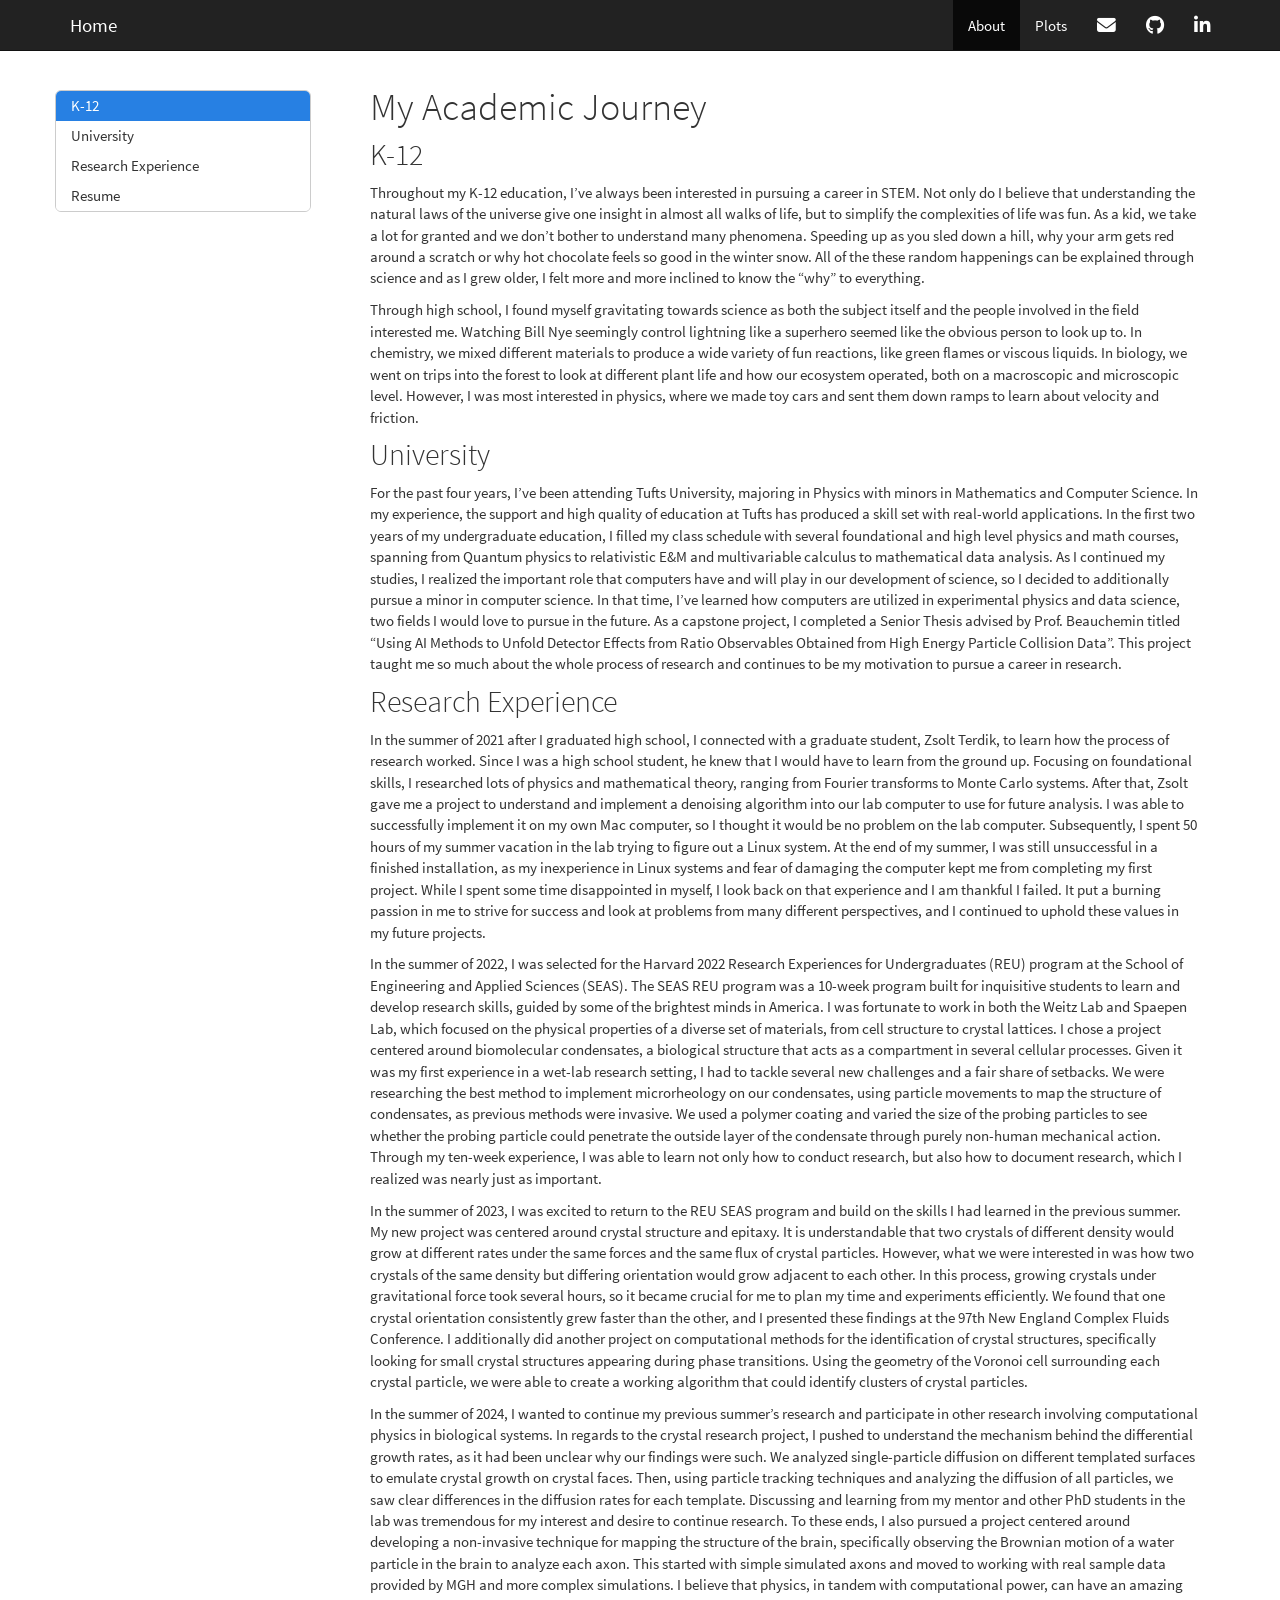
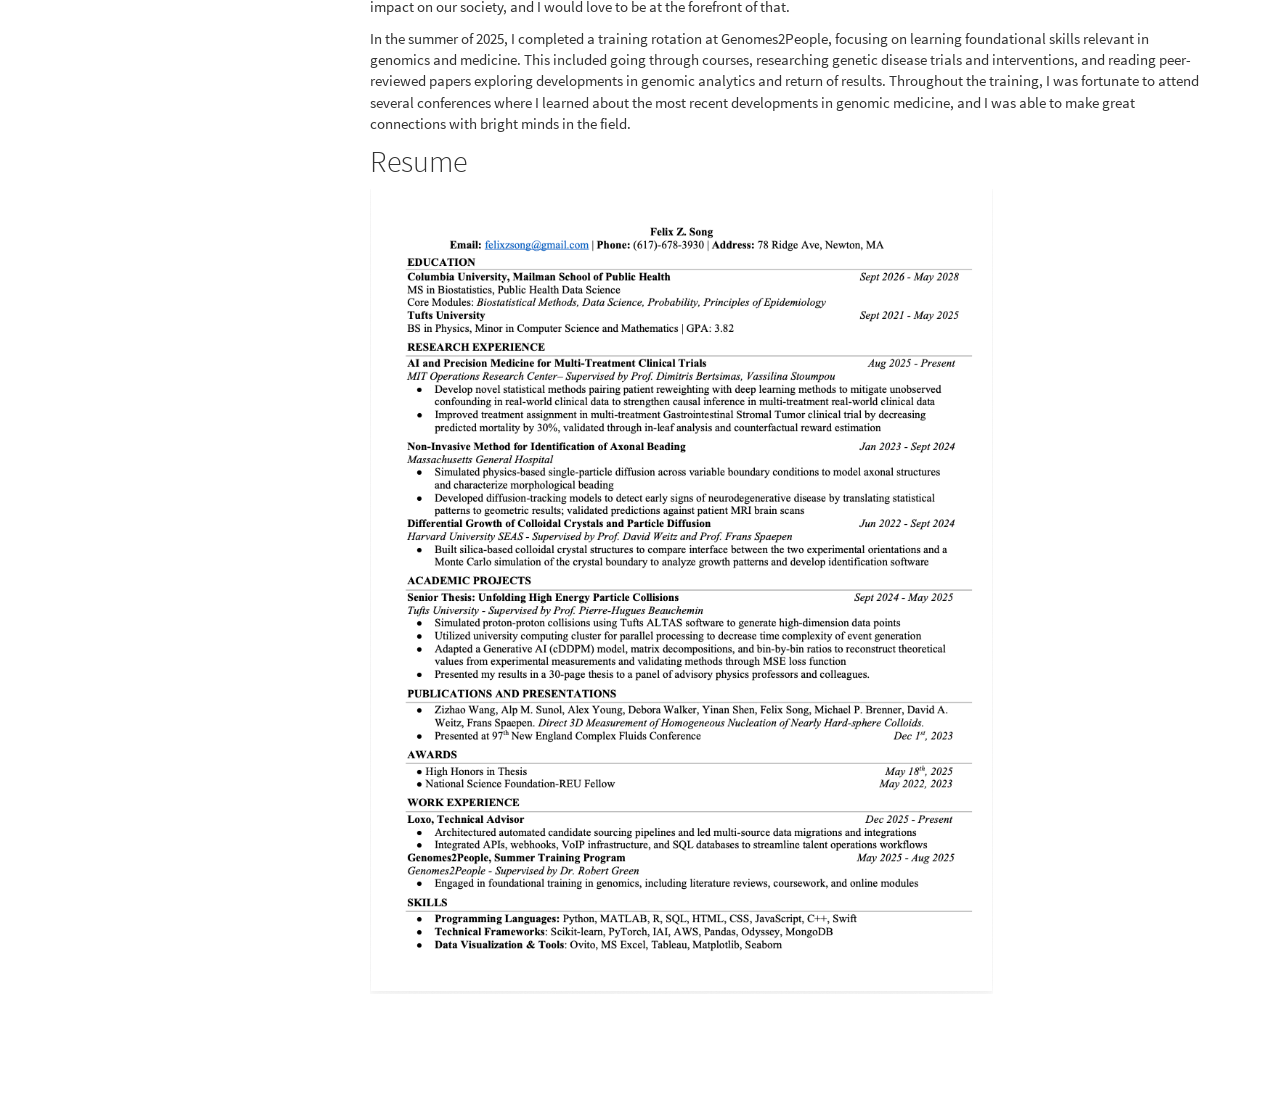
==== commit af372d3f: "Fixing code styling and adding resume" ====
--- a/about.html
+++ b/about.html
@@ -338,6 +338,12 @@
 <li>
   <a href="http://github.com/FelixSongCUMC/">
     <span class="fa fa-github fa-lg"></span>
+     
+  </a>
+</li>
+<li>
+  <a href="https://www.linkedin.com/in/felix-song-6b4522260/">
+    <span class="fa fa-linkedin fa-lg"></span>
      
   </a>
 </li>
@@ -483,6 +489,10 @@
 genomic medicine, and I was able to make great connections with bright
 minds in the field.</p>
 </div>
+<div id="resume" class="section level2">
+<h2>Resume</h2>
+<p><img src="image/resume.png" style="width: 75%"></p>
+</div>
 
 
 
